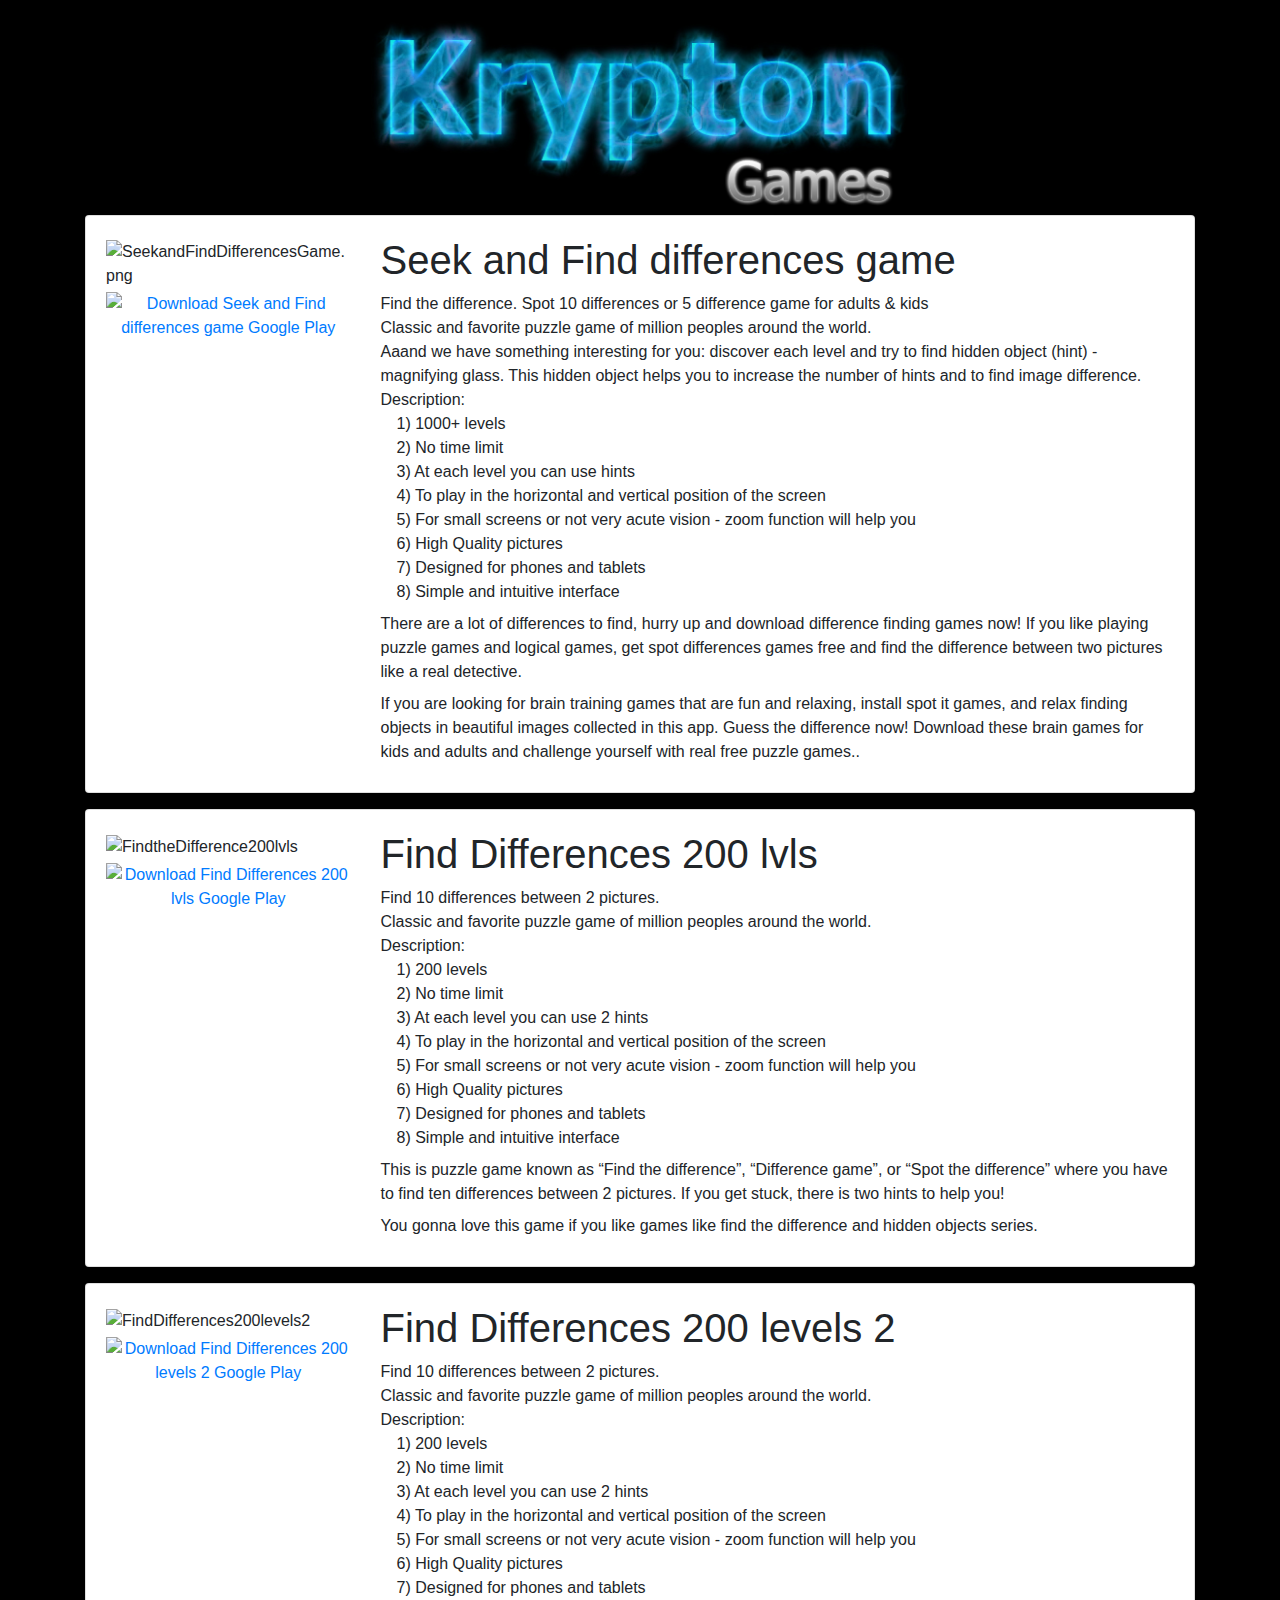
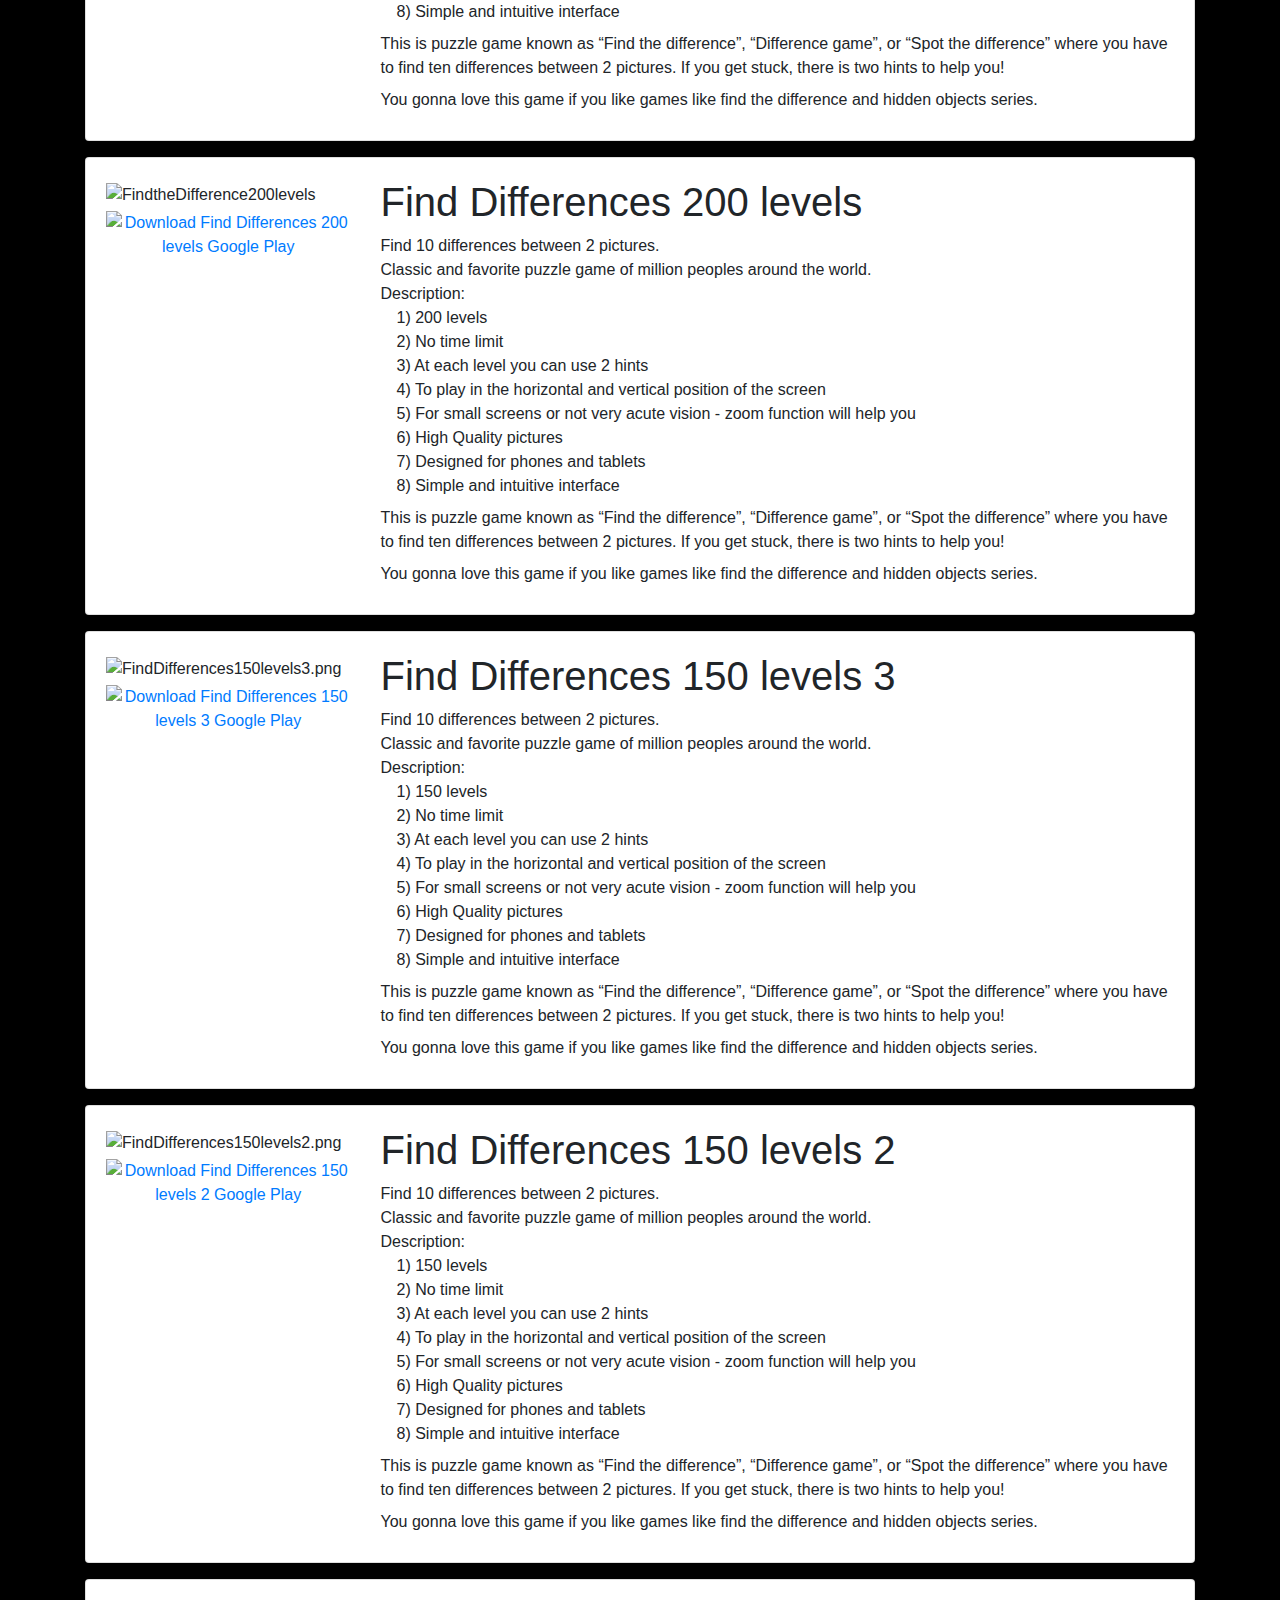
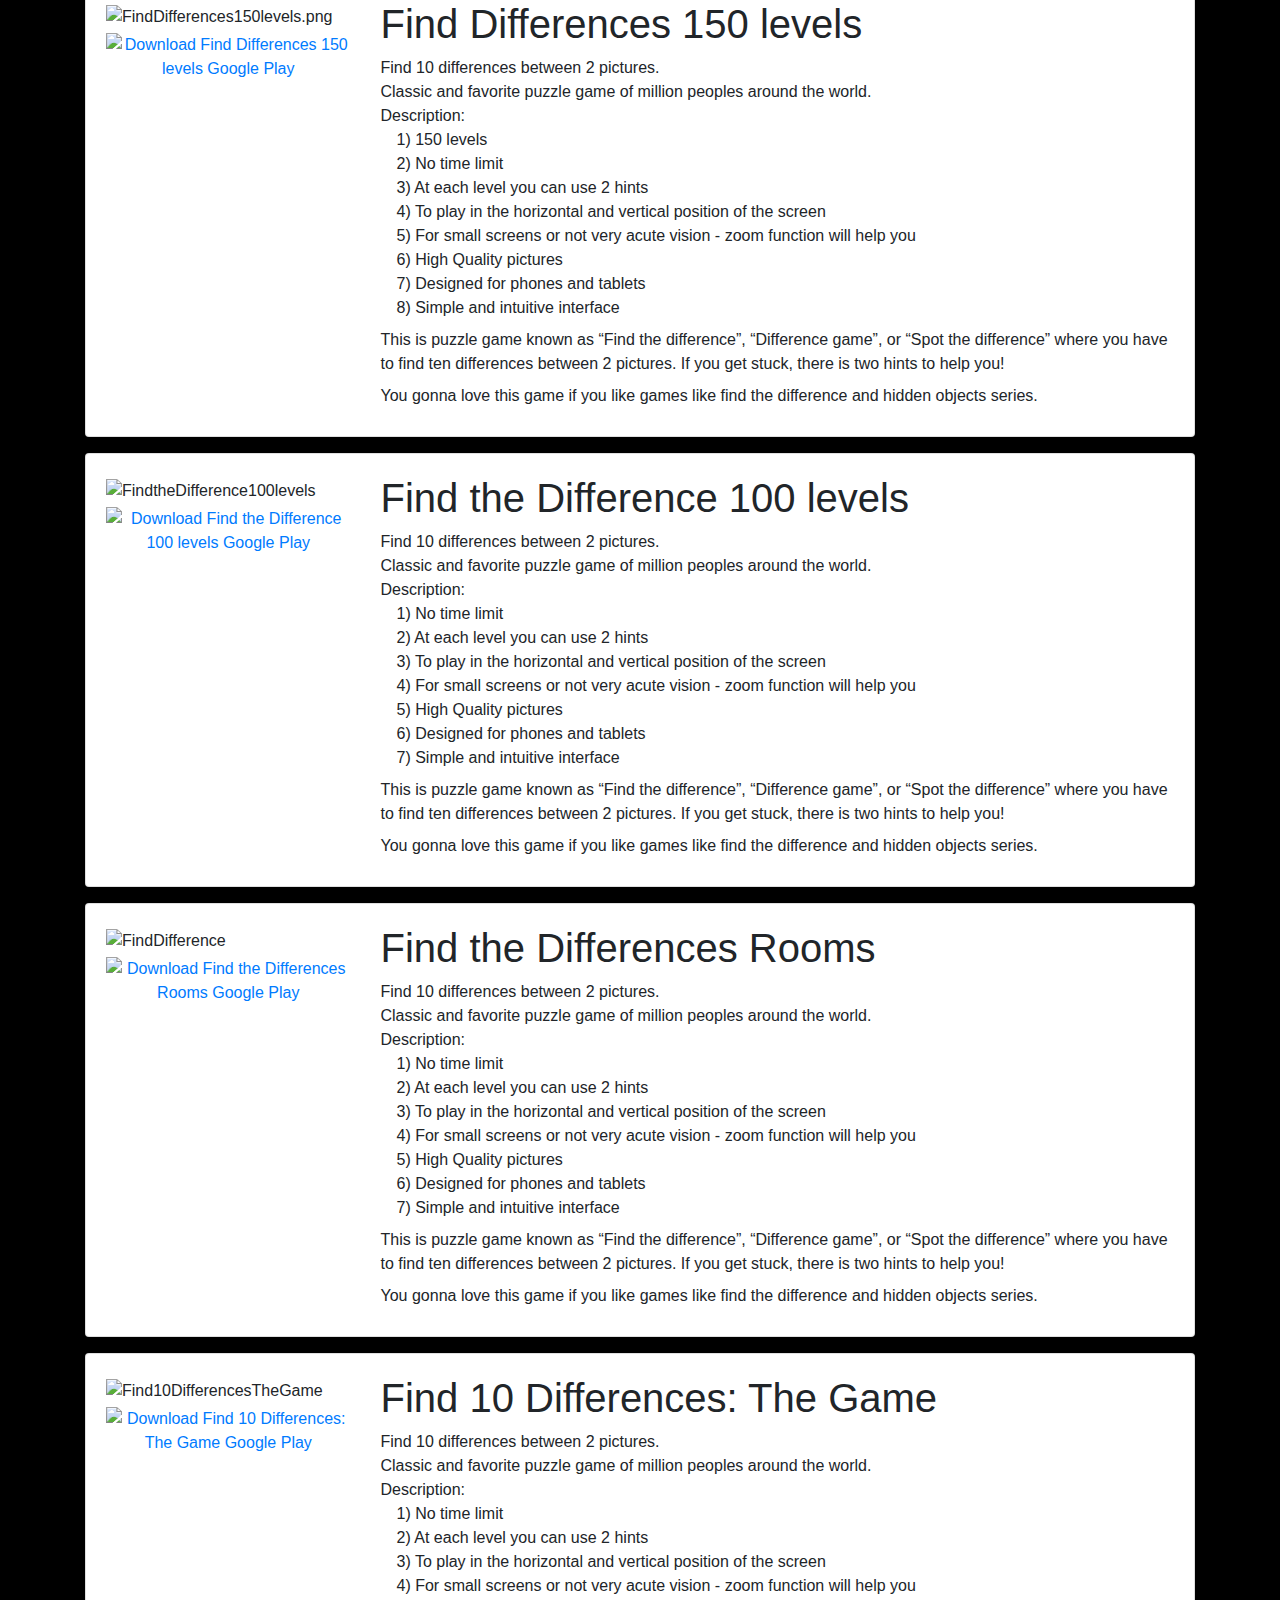
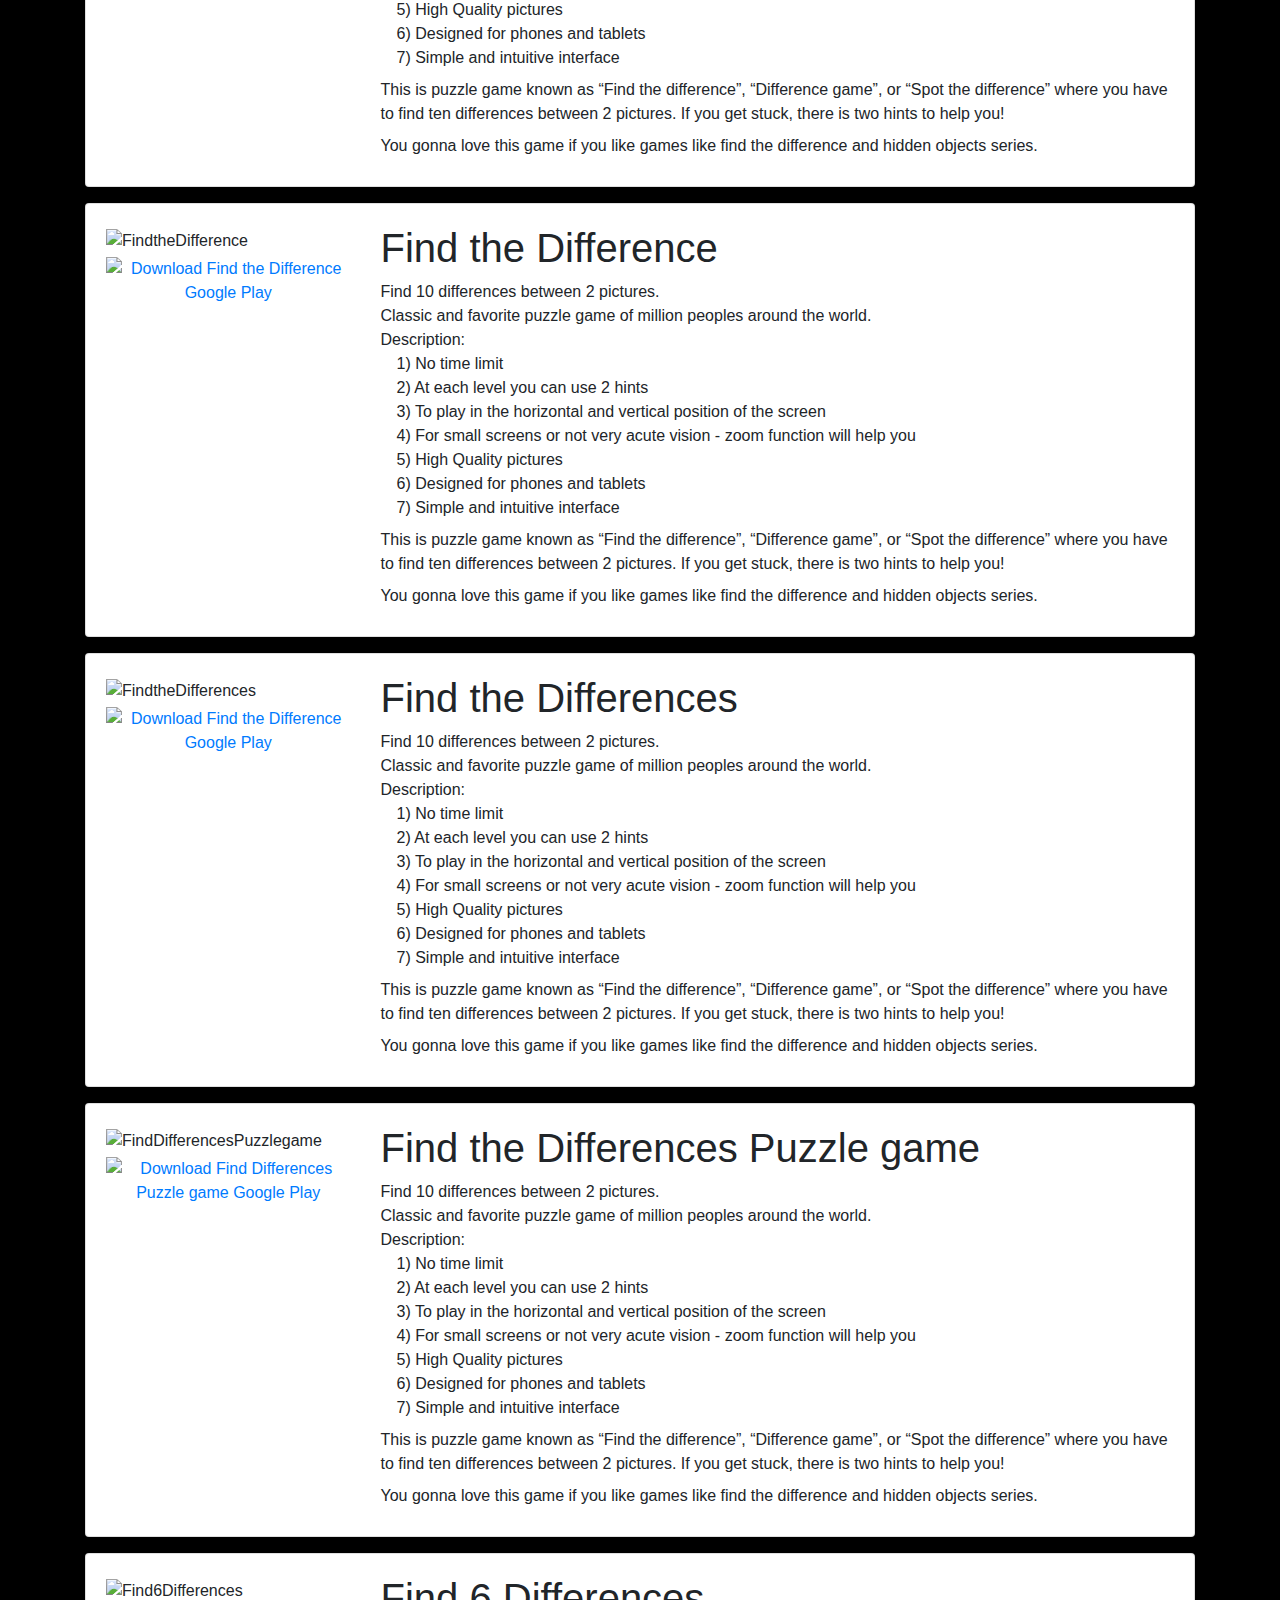
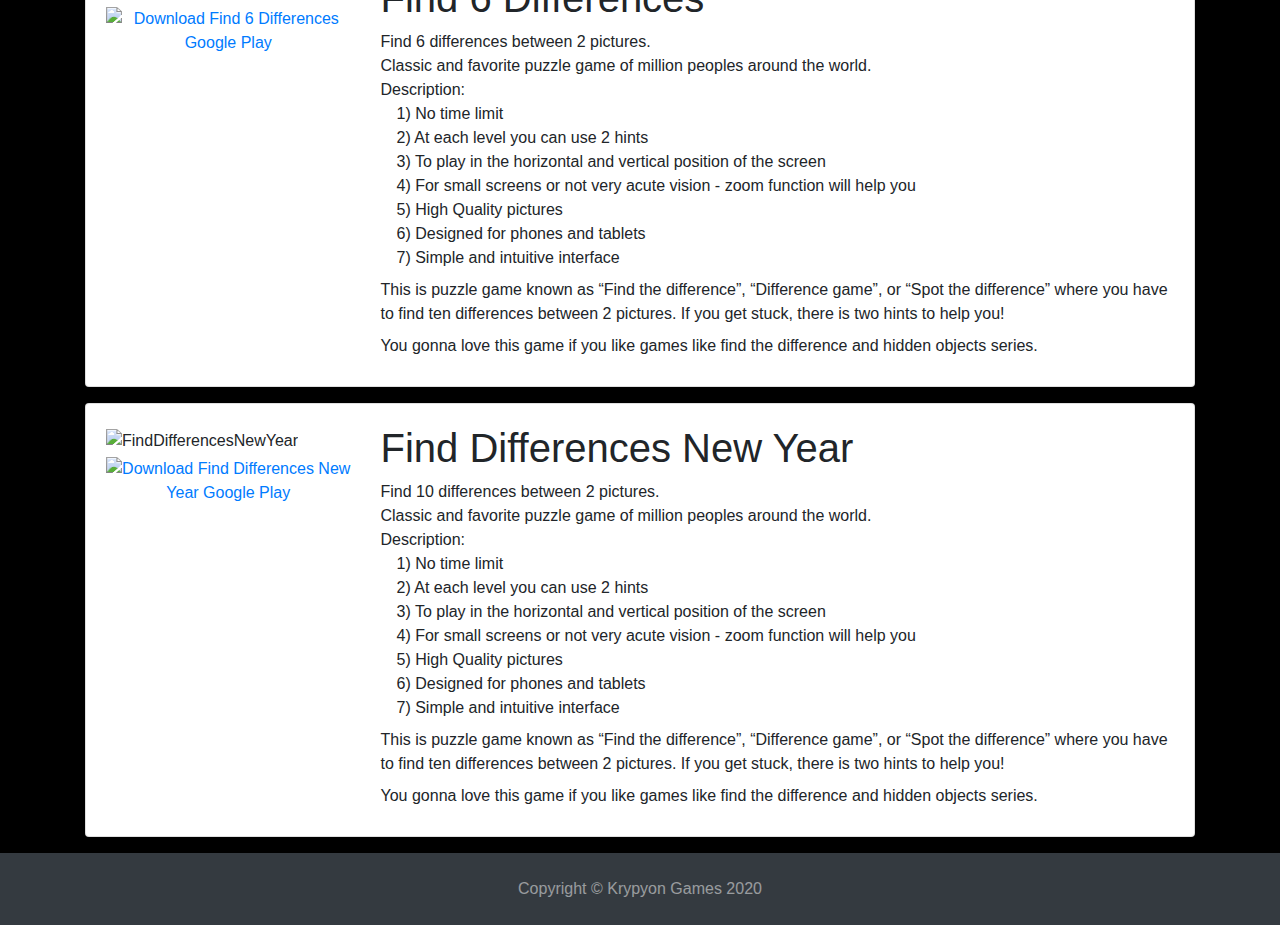
==== index.html @ 0d242a8c "1" ====
<!DOCTYPE html>
<html lang="en">

<head>
    <meta charset="utf-8">
    <meta http-equiv="X-UA-Compatible" content="IE=edge">
    <meta name="viewport" content="width=device-width, initial-scale=1">
    <meta name="description" content="Android and IOS applications by Krypton Games">
    <meta name="author" content="Krypton Games">

    <title>Krypton Games</title>

    <!-- Custom CSS -->
    <link href="css/bootstrap.min.css" rel="stylesheet">
    <link href="css/index.css" rel="stylesheet">
</head>
<script async src="https://pagead2.googlesyndication.com/pagead/js/adsbygoogle.js"></script>


<body class="d-flex flex-column">
    <div id="page-content">
        <div class="container">
            <div class="row justify-content-center my-2">
                <div class="col-8 col-lg-6">
                    <img class="img-fluid" src="img/logo.jpg" alt="KryptonGamesLogo">
                </div>
            </div>
			
			<div class="card mb-3">
                <div class="card-body">
                    <div class="row">
                        <div class="col-md-4 col-lg-3 mt-md-1">
                            <div class="row justify-content-center">
                                <div class="col col-5 col-md-12 mb-1">
                                    <img class="img-fluid" src="img/apps/SeekandFindDifferencesGame.png"
                                        alt="SeekandFindDifferencesGame.png">
                                </div>

                                <div class="w-100"></div>

                                <div class="col col-5 col-md-12 text-center">
                                    <a href="https://play.google.com/store/apps/details?id=com.kryptongames.spotthedifference"
                                        target="_blank">
                                        <img class="img-fluid" src="img/btnGooglePlay.png"
                                            alt="Download Seek and Find differences game Google Play">
                                    </a>
                                </div>
                            </div>
                        </div>

                        <div class="col mt-3 mt-md-0">
                            <h1 class="d-none d-md-block">Seek and Find differences game</h1>
                            <h3 class="d-block d-md-none">Seek and Find differences game</h3>

                            <p class="font-weight-light mb-0">Find the difference. Spot 10 differences or 5 difference game for adults & kids</p>

                            <p class="font-weight-light mb-0">
                                Classic and favorite puzzle game of million peoples around the world.
                            </p>
							
							<p class="font-weight-light mb-0">
							Aaand we have something interesting for you: discover each level and try to find hidden object (hint) - <b>magnifying glass</b>. This hidden object helps you to increase the number of hints and to find image difference.
							</p>
							
                            <p class="m-0 font-weight-light">
                                Description:
                            </p>

                            <ul class="pl-3 font-weight-light mb-2">
                                <li>1000+ levels</li>
                                <li>No time limit</li>
                                <li>At each level you can use hints</li>
                                <li>To play in the horizontal and vertical position of the screen</li>
                                <li>For small screens or not very acute vision - zoom function will help you</li>
                                <li>High Quality pictures</li>
                                <li>Designed for phones and tablets</li>
                                <li>Simple and intuitive interface</li>
                            </ul>

                            <p class="font-weight-light mb-2">
                                There are a lot of differences to find, hurry up and download difference finding games now! If you like playing puzzle games and logical games, get spot differences games free and find the difference between two pictures like a real detective.
                            </p>

                            <p class="font-weight-light mb-2">
                                If you are looking for brain training games that are fun and relaxing, install spot it games, and relax finding objects in beautiful images collected in this app. Guess the difference now! Download these brain games for kids and adults and challenge yourself with real free puzzle games..
                            </p>
                        </div>
                    </div>
                </div>
            </div>

            <div class="card mb-3">
                <div class="card-body">
                    <div class="row">
                        <div class="col-md-4 col-lg-3 mt-md-1">
                            <div class="row justify-content-center">
                                <div class="col col-5 col-md-12 mb-1">
                                    <img class="img-fluid" src="img/apps/FindtheDifference200lvls.png"
                                        alt="FindtheDifference200lvls">
                                </div>

                                <div class="w-100"></div>

                                <div class="col col-5 col-md-12 text-center">
                                    <a href="https://play.google.com/store/apps/details?id=com.kryptongames.findthedifference200lvls"
                                        target="_blank">
                                        <img class="img-fluid" src="img/btnGooglePlay.png"
                                            alt="Download Find Differences 200 lvls Google Play">
                                    </a>
                                </div>
                            </div>
                        </div>

                        <div class="col mt-3 mt-md-0">
                            <h1 class="d-none d-md-block">Find Differences 200 lvls</h1>
                            <h3 class="d-block d-md-none">Find Differences 200 lvls</h3>

                            <p class="font-weight-light mb-0">Find 10 differences between 2 pictures.</p>

                            <p class="font-weight-light mb-0">
                                Classic and favorite puzzle game of million peoples around the world.
                            </p>

                            <p class="m-0 font-weight-light">
                                Description:
                            </p>

                            <ul class="pl-3 font-weight-light mb-2">
                                <li>200 levels</li>
                                <li>No time limit</li>
                                <li>At each level you can use 2 hints</li>
                                <li>To play in the horizontal and vertical position of the screen</li>
                                <li>For small screens or not very acute vision - zoom function will help you</li>
                                <li>High Quality pictures</li>
                                <li>Designed for phones and tablets</li>
                                <li>Simple and intuitive interface</li>
                            </ul>

                            <p class="font-weight-light mb-2">
                                This is puzzle game known as “Find the difference”, “Difference game”, or “Spot the
                                difference”
                                where you have to find ten differences between 2 pictures. If you get stuck, there is
                                two
                                hints
                                to help you!
                            </p>

                            <p class="font-weight-light mb-2">
                                You gonna love this game if you like games like find the difference and hidden objects
                                series.
                            </p>
                        </div>
                    </div>
                </div>
            </div>

            

            
            <div class="card mb-3">
                            <div class="card-body">
                                <div class="row">
                                    <div class="col-md-4 col-lg-3 mt-md-1">
                                        <div class="row justify-content-center">
                                            <div class="col col-5 col-md-12 mb-1">
                                                <img class="img-fluid" src="img/apps/FindDifferences200levels2.png"
                                                    alt="FindDifferences200levels2">
                                            </div>

                                            <div class="w-100"></div>

                                            <div class="col col-5 col-md-12 text-center">
                                                <a href="https://play.google.com/store/apps/details?id=com.kryptongames.finddifferences200levels2"
                                                    target="_blank">
                                                    <img class="img-fluid" src="img/btnGooglePlay.png"
                                                        alt="Download Find Differences 200 levels 2 Google Play">
                                                </a>
                                            </div>
                                        </div>
                                    </div>

                                    <div class="col mt-3 mt-md-0">
                                        <h1 class="d-none d-md-block">Find Differences 200 levels 2</h1>
                                        <h3 class="d-block d-md-none">Find Differences 200 levels 2</h3>

                                        <p class="font-weight-light mb-0">Find 10 differences between 2 pictures.</p>

                                        <p class="font-weight-light mb-0">
                                            Classic and favorite puzzle game of million peoples around the world.
                                        </p>

                                        <p class="m-0 font-weight-light">
                                            Description:
                                        </p>

                                        <ul class="pl-3 font-weight-light mb-2">
                                            <li>200 levels</li>
                                            <li>No time limit</li>
                                            <li>At each level you can use 2 hints</li>
                                            <li>To play in the horizontal and vertical position of the screen</li>
                                            <li>For small screens or not very acute vision - zoom function will help you</li>
                                            <li>High Quality pictures</li>
                                            <li>Designed for phones and tablets</li>
                                            <li>Simple and intuitive interface</li>
                                        </ul>

                                        <p class="font-weight-light mb-2">
                                            This is puzzle game known as “Find the difference”, “Difference game”, or “Spot the
                                            difference”
                                            where you have to find ten differences between 2 pictures. If you get stuck, there is
                                            two
                                            hints
                                            to help you!
                                        </p>

                                        <p class="font-weight-light mb-2">
                                            You gonna love this game if you like games like find the difference and hidden objects
                                            series.
                                        </p>
                                    </div>
                                </div>
                            </div>    
                        </div>

                        
            <div class="card mb-3">
                <div class="card-body">
                    <div class="row">
                        <div class="col-md-4 col-lg-3 mt-md-1">
                            <div class="row justify-content-center">
                                <div class="col col-5 col-md-12 mb-1">
                                    <img class="img-fluid" src="img/apps/FindtheDifference200levels.png"
                                        alt="FindtheDifference200levels">
                                </div>

                                <div class="w-100"></div>

                                <div class="col col-5 col-md-12 text-center">
                                    <a href="https://play.google.com/store/apps/details?id=com.kryptongames.findthedifference200levels"
                                        target="_blank">
                                        <img class="img-fluid" src="img/btnGooglePlay.png"
                                            alt="Download Find Differences 200 levels Google Play">
                                    </a>
                                </div>
                            </div>
                        </div>

                        <div class="col mt-3 mt-md-0">
                            <h1 class="d-none d-md-block">Find Differences 200 levels</h1>
                            <h3 class="d-block d-md-none">Find Differences 200 levels</h3>

                            <p class="font-weight-light mb-0">Find 10 differences between 2 pictures.</p>

                            <p class="font-weight-light mb-0">
                                Classic and favorite puzzle game of million peoples around the world.
                            </p>

                            <p class="m-0 font-weight-light">
                                Description:
                            </p>

                            <ul class="pl-3 font-weight-light mb-2">
                                <li>200 levels</li>
                                <li>No time limit</li>
                                <li>At each level you can use 2 hints</li>
                                <li>To play in the horizontal and vertical position of the screen</li>
                                <li>For small screens or not very acute vision - zoom function will help you</li>
                                <li>High Quality pictures</li>
                                <li>Designed for phones and tablets</li>
                                <li>Simple and intuitive interface</li>
                            </ul>

                            <p class="font-weight-light mb-2">
                                This is puzzle game known as “Find the difference”, “Difference game”, or “Spot the
                                difference”
                                where you have to find ten differences between 2 pictures. If you get stuck, there is
                                two
                                hints
                                to help you!
                            </p>

                            <p class="font-weight-light mb-2">
                                You gonna love this game if you like games like find the difference and hidden objects
                                series.
                            </p>
                        </div>
                    </div>
                </div>
            </div>

            
            <div class="card mb-3">
                <div class="card-body">
                    <div class="row">
                        <div class="col-md-4 col-lg-3 mt-md-1">
                            <div class="row justify-content-center">
                                <div class="col col-5 col-md-12 mb-1">
                                    <img class="img-fluid" src="img/apps/FindDifferences150levels3.png"
                                        alt="FindDifferences150levels3.png">
                                </div>

                                <div class="w-100"></div>

                                <div class="col col-5 col-md-12 text-center">
                                    <a href="https://play.google.com/store/apps/details?id=com.kryptongames.finddifferences150levels3"
                                        target="_blank">
                                        <img class="img-fluid" src="img/btnGooglePlay.png"
                                            alt="Download Find Differences 150 levels 3 Google Play">
                                    </a>
                                </div>
                            </div>
                        </div>

                        <div class="col mt-3 mt-md-0">
                            <h1 class="d-none d-md-block">Find Differences 150 levels 3</h1>
                            <h3 class="d-block d-md-none">Find Differences 150 levels 3</h3>

                            <p class="font-weight-light mb-0">Find 10 differences between 2 pictures.</p>

                            <p class="font-weight-light mb-0">
                                Classic and favorite puzzle game of million peoples around the world.
                            </p>

                            <p class="m-0 font-weight-light">
                                Description:
                            </p>

                            <ul class="pl-3 font-weight-light mb-2">
                                <li>150 levels</li>
                                <li>No time limit</li>
                                <li>At each level you can use 2 hints</li>
                                <li>To play in the horizontal and vertical position of the screen</li>
                                <li>For small screens or not very acute vision - zoom function will help you</li>
                                <li>High Quality pictures</li>
                                <li>Designed for phones and tablets</li>
                                <li>Simple and intuitive interface</li>
                            </ul>

                            <p class="font-weight-light mb-2">
                                This is puzzle game known as “Find the difference”, “Difference game”, or “Spot the
                                difference”
                                where you have to find ten differences between 2 pictures. If you get stuck, there is
                                two
                                hints
                                to help you!
                            </p>

                            <p class="font-weight-light mb-2">
                                You gonna love this game if you like games like find the difference and hidden objects
                                series.
                            </p>
                        </div>
                    </div>
                </div>
            </div>

            
            <div class="card mb-3">
                <div class="card-body">
                    <div class="row">
                        <div class="col-md-4 col-lg-3 mt-md-1">
                            <div class="row justify-content-center">
                                <div class="col col-5 col-md-12 mb-1">
                                    <img class="img-fluid" src="img/apps/FindDifferences150levels2.png"
                                        alt="FindDifferences150levels2.png">
                                </div>

                                <div class="w-100"></div>

                                <div class="col col-5 col-md-12 text-center">
                                    <a href="https://play.google.com/store/apps/details?id=com.kryptongames.finddifferences150levels2"
                                        target="_blank">
                                        <img class="img-fluid" src="img/btnGooglePlay.png"
                                            alt="Download Find Differences 150 levels 2 Google Play">
                                    </a>
                                </div>
                            </div>
                        </div>

                        <div class="col mt-3 mt-md-0">
                            <h1 class="d-none d-md-block">Find Differences 150 levels 2</h1>
                            <h3 class="d-block d-md-none">Find Differences 150 levels 2</h3>

                            <p class="font-weight-light mb-0">Find 10 differences between 2 pictures.</p>

                            <p class="font-weight-light mb-0">
                                Classic and favorite puzzle game of million peoples around the world.
                            </p>

                            <p class="m-0 font-weight-light">
                                Description:
                            </p>

                            <ul class="pl-3 font-weight-light mb-2">
                                <li>150 levels</li>
                                <li>No time limit</li>
                                <li>At each level you can use 2 hints</li>
                                <li>To play in the horizontal and vertical position of the screen</li>
                                <li>For small screens or not very acute vision - zoom function will help you</li>
                                <li>High Quality pictures</li>
                                <li>Designed for phones and tablets</li>
                                <li>Simple and intuitive interface</li>
                            </ul>

                            <p class="font-weight-light mb-2">
                                This is puzzle game known as “Find the difference”, “Difference game”, or “Spot the
                                difference”
                                where you have to find ten differences between 2 pictures. If you get stuck, there is
                                two
                                hints
                                to help you!
                            </p>

                            <p class="font-weight-light mb-2">
                                You gonna love this game if you like games like find the difference and hidden objects
                                series.
                            </p>
                        </div>
                    </div>
                </div>
            </div>

            
            <div class="card mb-3">
                <div class="card-body">
                    <div class="row">
                        <div class="col-md-4 col-lg-3 mt-md-1">
                            <div class="row justify-content-center">
                                <div class="col col-5 col-md-12 mb-1">
                                    <img class="img-fluid" src="img/apps/FindDifferences150levels.png"
                                        alt="FindDifferences150levels.png">
                                </div>

                                <div class="w-100"></div>

                                <div class="col col-5 col-md-12 text-center">
                                    <a href="https://play.google.com/store/apps/details?id=com.kryptongames.findthedifference150levels"
                                        target="_blank">
                                        <img class="img-fluid" src="img/btnGooglePlay.png"
                                            alt="Download Find Differences 150 levels Google Play">
                                    </a>
                                </div>
                            </div>
                        </div>

                        <div class="col mt-3 mt-md-0">
                            <h1 class="d-none d-md-block">Find Differences 150 levels</h1>
                            <h3 class="d-block d-md-none">Find Differences 150 levels</h3>

                            <p class="font-weight-light mb-0">Find 10 differences between 2 pictures.</p>

                            <p class="font-weight-light mb-0">
                                Classic and favorite puzzle game of million peoples around the world.
                            </p>

                            <p class="m-0 font-weight-light">
                                Description:
                            </p>

                            <ul class="pl-3 font-weight-light mb-2">
                                <li>150 levels</li>
                                <li>No time limit</li>
                                <li>At each level you can use 2 hints</li>
                                <li>To play in the horizontal and vertical position of the screen</li>
                                <li>For small screens or not very acute vision - zoom function will help you</li>
                                <li>High Quality pictures</li>
                                <li>Designed for phones and tablets</li>
                                <li>Simple and intuitive interface</li>
                            </ul>

                            <p class="font-weight-light mb-2">
                                This is puzzle game known as “Find the difference”, “Difference game”, or “Spot the
                                difference”
                                where you have to find ten differences between 2 pictures. If you get stuck, there is
                                two
                                hints
                                to help you!
                            </p>

                            <p class="font-weight-light mb-2">
                                You gonna love this game if you like games like find the difference and hidden objects
                                series.
                            </p>
                        </div>
                    </div>
                </div>
            </div>

            
            <div class="card mb-3">
                <div class="card-body">
                    <div class="row">
                        <div class="col-md-4 col-lg-3 mt-md-1">
                            <div class="row justify-content-center">
                                <div class="col col-5 col-md-12 mb-1">
                                    <img class="img-fluid" src="img/apps/FindtheDifference100levels.png"
                                        alt="FindtheDifference100levels">
                                </div>

                                <div class="w-100"></div>

                                <div class="col col-5 col-md-12 text-center">
                                    <a href="https://play.google.com/store/apps/details?id=com.kryptongames.findthedifference100levels"
                                        target="_blank">
                                        <img class="img-fluid" src="img/btnGooglePlay.png"
                                            alt="Download Find the Difference 100 levels Google Play">
                                    </a>
                                </div>
                            </div>
                        </div>

                        <div class="col mt-3 mt-md-0">
                            <h1 class="d-none d-md-block">Find the Difference 100 levels</h1>
                            <h3 class="d-block d-md-none">Find the Difference 100 levels</h3>

                            <p class="font-weight-light mb-0">Find 10 differences between 2 pictures.</p>

                            <p class="font-weight-light mb-0">
                                Classic and favorite puzzle game of million peoples around the world.
                            </p>

                            <p class="m-0 font-weight-light">
                                Description:
                            </p>

                            <ul class="pl-3 font-weight-light mb-2">
                                <li>No time limit</li>
                                <li>At each level you can use 2 hints</li>
                                <li>To play in the horizontal and vertical position of the screen</li>
                                <li>For small screens or not very acute vision - zoom function will help you</li>
                                <li>High Quality pictures</li>
                                <li>Designed for phones and tablets</li>
                                <li>Simple and intuitive interface</li>
                            </ul>

                            <p class="font-weight-light mb-2">
                                This is puzzle game known as “Find the difference”, “Difference game”, or “Spot the
                                difference”
                                where you have to find ten differences between 2 pictures. If you get stuck, there is
                                two
                                hints
                                to help you!
                            </p>

                            <p class="font-weight-light mb-2">
                                You gonna love this game if you like games like find the difference and hidden objects
                                series.
                            </p>
                        </div>
                    </div>
                </div>
            </div>

            
            <div class="card mb-3">
                <div class="card-body">
                    <div class="row">
                        <div class="col-md-4 col-lg-3 mt-md-1">
                            <div class="row justify-content-center">
                                <div class="col col-5 col-md-12 mb-1">
                                    <img class="img-fluid" src="img/apps/FindtheDifferencesRooms.png"
                                        alt="FindDifference">
                                </div>

                                <div class="w-100"></div>

                                <div class="col col-5 col-md-12 text-center">
                                    <a href="https://play.google.com/store/apps/details?id=com.kryptongames.findthedifferencesrooms"
                                        target="_blank">
                                        <img class="img-fluid" src="img/btnGooglePlay.png"
                                            alt="Download Find the Differences Rooms Google Play">
                                    </a>
                                </div>
                            </div>
                        </div>

                        <div class="col mt-3 mt-md-0">
                            <h1 class="d-none d-md-block">Find the Differences Rooms</h1>
                            <h3 class="d-block d-md-none">Find the Differences Rooms</h3>

                            <p class="font-weight-light mb-0">Find 10 differences between 2 pictures.</p>

                            <p class="font-weight-light mb-0">
                                Classic and favorite puzzle game of million peoples around the world.
                            </p>

                            <p class="m-0 font-weight-light">
                                Description:
                            </p>

                            <ul class="pl-3 font-weight-light mb-2">
                                <li>No time limit</li>
                                <li>At each level you can use 2 hints</li>
                                <li>To play in the horizontal and vertical position of the screen</li>
                                <li>For small screens or not very acute vision - zoom function will help you</li>
                                <li>High Quality pictures</li>
                                <li>Designed for phones and tablets</li>
                                <li>Simple and intuitive interface</li>
                            </ul>

                            <p class="font-weight-light mb-2">
                                This is puzzle game known as “Find the difference”, “Difference game”, or “Spot the
                                difference”
                                where you have to find ten differences between 2 pictures. If you get stuck, there is
                                two
                                hints
                                to help you!
                            </p>

                            <p class="font-weight-light mb-2">
                                You gonna love this game if you like games like find the difference and hidden objects
                                series.
                            </p>
                        </div>
                    </div>
                </div>
            </div>

            
            <div class="card mb-3">
                <div class="card-body">
                    <div class="row">
                        <div class="col-md-4 col-lg-3 mt-md-1">
                            <div class="row justify-content-center">
                                <div class="col col-5 col-md-12 mb-1">
                                    <img class="img-fluid" src="img/apps/Find10DifferencesTheGame.png"
                                        alt="Find10DifferencesTheGame">
                                </div>

                                <div class="w-100"></div>

                                <div class="col col-5 col-md-12 text-center">
                                    <a href="https://play.google.com/store/apps/details?id=com.kryptongames.find10differences"
                                        target="_blank">
                                        <img class="img-fluid" src="img/btnGooglePlay.png"
                                            alt="Download Find 10 Differences: The Game Google Play">
                                    </a>
                                </div>
                            </div>
                        </div>

                        <div class="col mt-3 mt-md-0">
                            <h1 class="d-none d-md-block">Find 10 Differences: The Game</h1>
                            <h3 class="d-block d-md-none">Find 10 Differences: The Game</h3>

                            <p class="font-weight-light mb-0">Find 10 differences between 2 pictures.</p>

                            <p class="font-weight-light mb-0">
                                Classic and favorite puzzle game of million peoples around the world.
                            </p>

                            <p class="m-0 font-weight-light">
                                Description:
                            </p>

                            <ul class="pl-3 font-weight-light mb-2">
                                <li>No time limit</li>
                                <li>At each level you can use 2 hints</li>
                                <li>To play in the horizontal and vertical position of the screen</li>
                                <li>For small screens or not very acute vision - zoom function will help you</li>
                                <li>High Quality pictures</li>
                                <li>Designed for phones and tablets</li>
                                <li>Simple and intuitive interface</li>
                            </ul>

                            <p class="font-weight-light mb-2">
                                This is puzzle game known as “Find the difference”, “Difference game”, or “Spot the
                                difference”
                                where you have to find ten differences between 2 pictures. If you get stuck, there is
                                two
                                hints
                                to help you!
                            </p>

                            <p class="font-weight-light mb-2">
                                You gonna love this game if you like games like find the difference and hidden objects
                                series.
                            </p>
                        </div>
                    </div>
                </div>
            </div>

            
            <div class="card mb-3">
                <div class="card-body">
                    <div class="row">
                        <div class="col-md-4 col-lg-3 mt-md-1">
                            <div class="row justify-content-center">
                                <div class="col col-5 col-md-12 mb-1">
                                    <img class="img-fluid" src="img/apps/FindtheDifference.png"
                                        alt="FindtheDifference">
                                </div>

                                <div class="w-100"></div>

                                <div class="col col-5 col-md-12 text-center">
                                    <a href="https://play.google.com/store/apps/details?id=com.kryptongames.findthedifference"
                                        target="_blank">
                                        <img class="img-fluid" src="img/btnGooglePlay.png"
                                            alt="Download Find the Difference Google Play">
                                    </a>
                                </div>
                            </div>
                        </div>

                        <div class="col mt-3 mt-md-0">
                            <h1 class="d-none d-md-block">Find the Difference</h1>
                            <h3 class="d-block d-md-none">Find the Difference</h3>

                            <p class="font-weight-light mb-0">Find 10 differences between 2 pictures.</p>

                            <p class="font-weight-light mb-0">
                                Classic and favorite puzzle game of million peoples around the world.
                            </p>

                            <p class="m-0 font-weight-light">
                                Description:
                            </p>

                            <ul class="pl-3 font-weight-light mb-2">
                                <li>No time limit</li>
                                <li>At each level you can use 2 hints</li>
                                <li>To play in the horizontal and vertical position of the screen</li>
                                <li>For small screens or not very acute vision - zoom function will help you</li>
                                <li>High Quality pictures</li>
                                <li>Designed for phones and tablets</li>
                                <li>Simple and intuitive interface</li>
                            </ul>

                            <p class="font-weight-light mb-2">
                                This is puzzle game known as “Find the difference”, “Difference game”, or “Spot the
                                difference”
                                where you have to find ten differences between 2 pictures. If you get stuck, there is
                                two
                                hints
                                to help you!
                            </p>

                            <p class="font-weight-light mb-2">
                                You gonna love this game if you like games like find the difference and hidden objects
                                series.
                            </p>
                        </div>
                    </div>
                </div>
            </div>

            
            <div class="card mb-3">
                <div class="card-body">
                    <div class="row">
                        <div class="col-md-4 col-lg-3 mt-md-1">
                            <div class="row justify-content-center">
                                <div class="col col-5 col-md-12 mb-1">
                                    <img class="img-fluid" src="img/apps/FindtheDifferences.png"
                                        alt="FindtheDifferences">
                                </div>

                                <div class="w-100"></div>

                                <div class="col col-5 col-md-12 text-center">
                                    <a href="https://play.google.com/store/apps/details?id=com.kryptongames.findthedifferences"
                                        target="_blank">
                                        <img class="img-fluid" src="img/btnGooglePlay.png"
                                            alt="Download Find the Difference Google Play">
                                    </a>
                                </div>
                            </div>
                        </div>

                        <div class="col mt-3 mt-md-0">
                            <h1 class="d-none d-md-block">Find the Differences</h1>
                            <h3 class="d-block d-md-none">Find the Differences</h3>

                            <p class="font-weight-light mb-0">Find 10 differences between 2 pictures.</p>

                            <p class="font-weight-light mb-0">
                                Classic and favorite puzzle game of million peoples around the world.
                            </p>

                            <p class="m-0 font-weight-light">
                                Description:
                            </p>

                            <ul class="pl-3 font-weight-light mb-2">
                                <li>No time limit</li>
                                <li>At each level you can use 2 hints</li>
                                <li>To play in the horizontal and vertical position of the screen</li>
                                <li>For small screens or not very acute vision - zoom function will help you</li>
                                <li>High Quality pictures</li>
                                <li>Designed for phones and tablets</li>
                                <li>Simple and intuitive interface</li>
                            </ul>

                            <p class="font-weight-light mb-2">
                                This is puzzle game known as “Find the difference”, “Difference game”, or “Spot the
                                difference”
                                where you have to find ten differences between 2 pictures. If you get stuck, there is
                                two
                                hints
                                to help you!
                            </p>

                            <p class="font-weight-light mb-2">
                                You gonna love this game if you like games like find the difference and hidden objects
                                series.
                            </p>
                        </div>
                    </div>
                </div>
            </div>

            
            <div class="card mb-3">
                <div class="card-body">
                    <div class="row">
                        <div class="col-md-4 col-lg-3 mt-md-1">
                            <div class="row justify-content-center">
                                <div class="col col-5 col-md-12 mb-1">
                                    <img class="img-fluid" src="img/apps/FindDifferencesPuzzlegame.png"
                                        alt="FindDifferencesPuzzlegame">
                                </div>

                                <div class="w-100"></div>

                                <div class="col col-5 col-md-12 text-center">
                                    <a href="https://play.google.com/store/apps/details?id=com.kryptongames.finddifferences"
                                        target="_blank">
                                        <img class="img-fluid" src="img/btnGooglePlay.png"
                                            alt="Download Find Differences Puzzle game Google Play">
                                    </a>
                                </div>
                            </div>
                        </div>

                        <div class="col mt-3 mt-md-0">
                            <h1 class="d-none d-md-block">Find the Differences Puzzle game</h1>
                            <h3 class="d-block d-md-none">Find the Differences Puzzle game</h3>

                            <p class="font-weight-light mb-0">Find 10 differences between 2 pictures.</p>

                            <p class="font-weight-light mb-0">
                                Classic and favorite puzzle game of million peoples around the world.
                            </p>

                            <p class="m-0 font-weight-light">
                                Description:
                            </p>

                            <ul class="pl-3 font-weight-light mb-2">
                                <li>No time limit</li>
                                <li>At each level you can use 2 hints</li>
                                <li>To play in the horizontal and vertical position of the screen</li>
                                <li>For small screens or not very acute vision - zoom function will help you</li>
                                <li>High Quality pictures</li>
                                <li>Designed for phones and tablets</li>
                                <li>Simple and intuitive interface</li>
                            </ul>

                            <p class="font-weight-light mb-2">
                                This is puzzle game known as “Find the difference”, “Difference game”, or “Spot the
                                difference”
                                where you have to find ten differences between 2 pictures. If you get stuck, there is
                                two
                                hints
                                to help you!
                            </p>

                            <p class="font-weight-light mb-2">
                                You gonna love this game if you like games like find the difference and hidden objects
                                series.
                            </p>
                        </div>
                    </div>
                </div>
            </div>

            <div class="card mb-3">
                <div class="card-body">
                    <div class="row">
                        <div class="col-md-4 col-lg-3 mt-md-1">
                            <div class="row justify-content-center">
                                <div class="col col-5 col-md-12 mb-1">
                                    <img class="img-fluid" src="img/apps/Find6Differences.png"
                                        alt="Find6Differences">
                                </div>

                                <div class="w-100"></div>

                                <div class="col col-5 col-md-12 text-center">
                                    <a href="https://play.google.com/store/apps/details?id=com.kryptongames.find6differences"
                                        target="_blank">
                                        <img class="img-fluid" src="img/btnGooglePlay.png"
                                            alt="Download Find 6 Differences Google Play">
                                    </a>
                                </div>
                            </div>
                        </div>

                        <div class="col mt-3 mt-md-0">
                            <h1 class="d-none d-md-block">Find 6 Differences</h1>
                            <h3 class="d-block d-md-none">Find 6 Differences</h3>

                            <p class="font-weight-light mb-0">Find 6 differences between 2 pictures.</p>

                            <p class="font-weight-light mb-0">
                                Classic and favorite puzzle game of million peoples around the world.
                            </p>

                            <p class="m-0 font-weight-light">
                                Description:
                            </p>

                            <ul class="pl-3 font-weight-light mb-2">
                                <li>No time limit</li>
                                <li>At each level you can use 2 hints</li>
                                <li>To play in the horizontal and vertical position of the screen</li>
                                <li>For small screens or not very acute vision - zoom function will help you</li>
                                <li>High Quality pictures</li>
                                <li>Designed for phones and tablets</li>
                                <li>Simple and intuitive interface</li>
                            </ul>

                            <p class="font-weight-light mb-2">
                                This is puzzle game known as “Find the difference”, “Difference game”, or “Spot the
                                difference”
                                where you have to find ten differences between 2 pictures. If you get stuck, there is
                                two hints to help you!
                            </p>

                            <p class="font-weight-light mb-2">
                                You gonna love this game if you like games like find the difference and hidden objects
                                series.
                            </p>
                        </div>
                    </div>
                </div>
            </div>


            <div class="card mb-3">
                <div class="card-body">
                    <div class="row">
                        <div class="col-md-4 col-lg-3 mt-md-1">
                            <div class="row justify-content-center">
                                <div class="col col-5 col-md-12 mb-1">
                                    <img class="img-fluid" src="img/apps/FindDifferencesNewYear.png"
                                        alt="FindDifferencesNewYear">
                                </div>

                                <div class="w-100"></div>

                                <div class="col col-5 col-md-12 text-center">
                                    <a href="https://play.google.com/store/apps/details?id=com.kryptongames.findthedifferencenewyear"
                                        target="_blank">
                                        <img class="img-fluid" src="img/btnGooglePlay.png"
                                            alt="Download Find Differences New Year Google Play">
                                    </a>
                                </div>
                            </div>
                        </div>

                        <div class="col mt-3 mt-md-0">
                            <h1 class="d-none d-md-block">Find Differences New Year</h1>
                            <h3 class="d-block d-md-none">Find Differences New Year</h3>

                            <p class="font-weight-light mb-0">Find 10 differences between 2 pictures.</p>

                            <p class="font-weight-light mb-0">
                                Classic and favorite puzzle game of million peoples around the world.
                            </p>

                            <p class="m-0 font-weight-light">
                                Description:
                            </p>

                            <ul class="pl-3 font-weight-light mb-2">
                                <li>No time limit</li>
                                <li>At each level you can use 2 hints</li>
                                <li>To play in the horizontal and vertical position of the screen</li>
                                <li>For small screens or not very acute vision - zoom function will help you</li>
                                <li>High Quality pictures</li>
                                <li>Designed for phones and tablets</li>
                                <li>Simple and intuitive interface</li>
                            </ul>

                            <p class="font-weight-light mb-2">
                                This is puzzle game known as “Find the difference”, “Difference game”, or “Spot the
                                difference”
                                where you have to find ten differences between 2 pictures. If you get stuck, there is
                                two hints to help you!
                            </p>

                            <p class="font-weight-light mb-2">
                                You gonna love this game if you like games like find the difference and hidden objects
                                series.
                            </p>
                        </div>
                    </div>
                </div>
            </div>

        </div>
    </div>

    <footer id="sticky-footer" class="py-4 bg-dark text-white-50">
        <div class="container text-center">
            <div class="copyright">Copyright &copy; Krypyon Games 2020</div>
        </div>
    </footer>

    
</body>

</html>
---- css/index.css ----
ul {
  counter-reset: section;
  list-style-type: none;
}

li::before {
  counter-increment: section;
  content: counters(section, ".") ") ";
}

html,
body {
  height: 100%;
  background-color: black;
}

#page-content {
  flex: 1 0 auto;
}

#sticky-footer {
  flex-shrink: none;
}
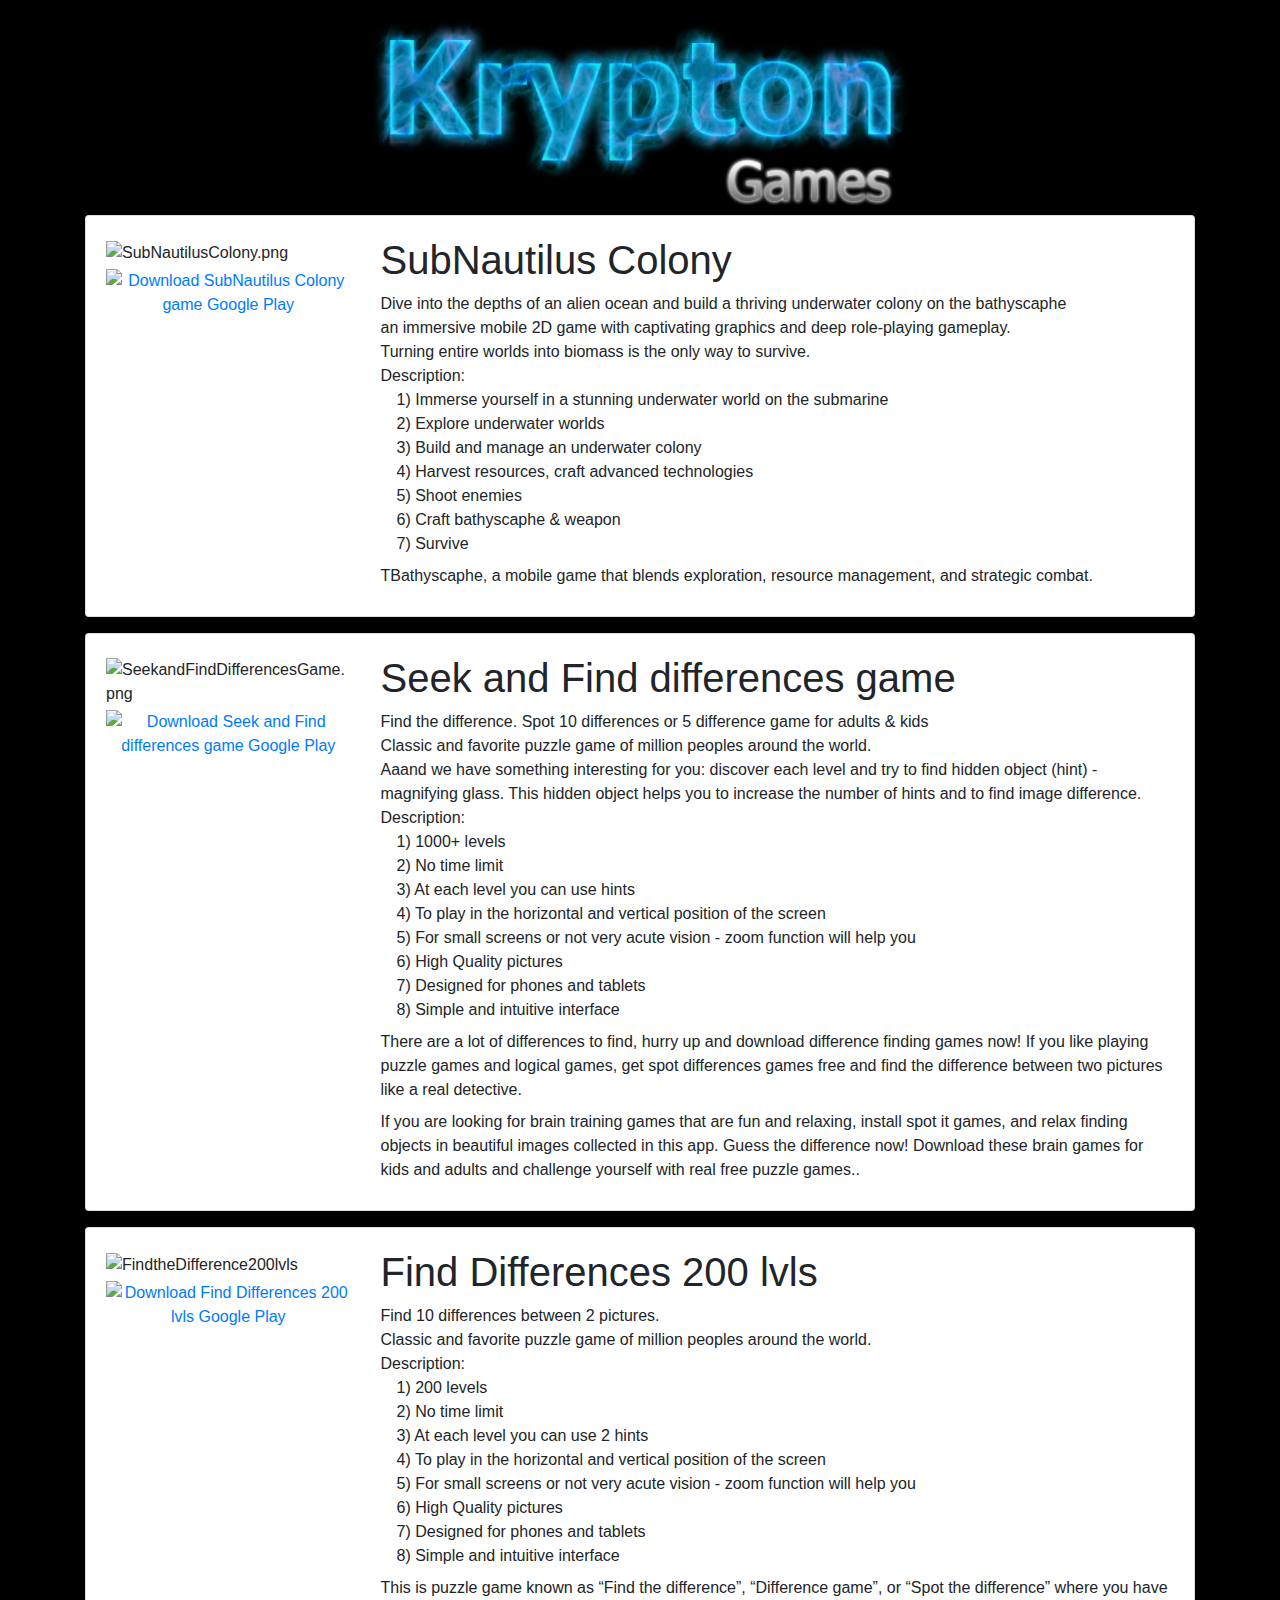
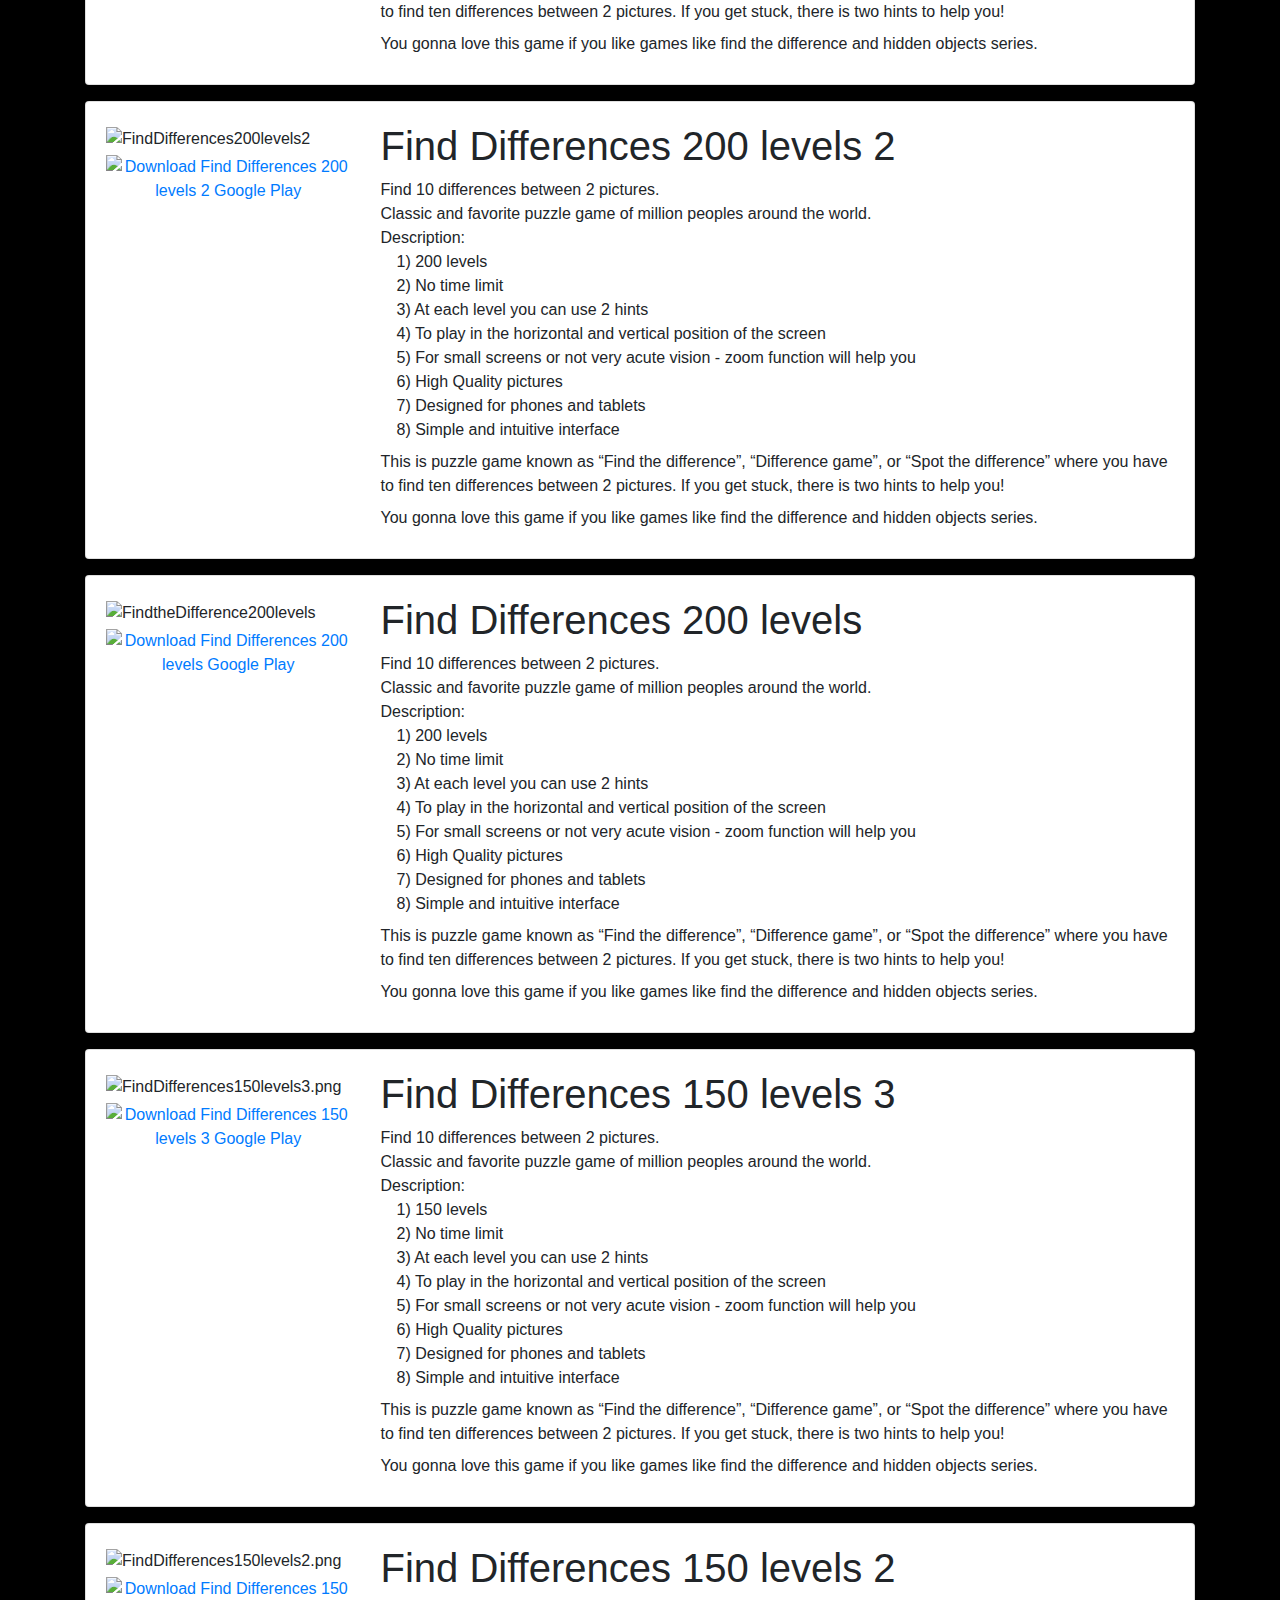
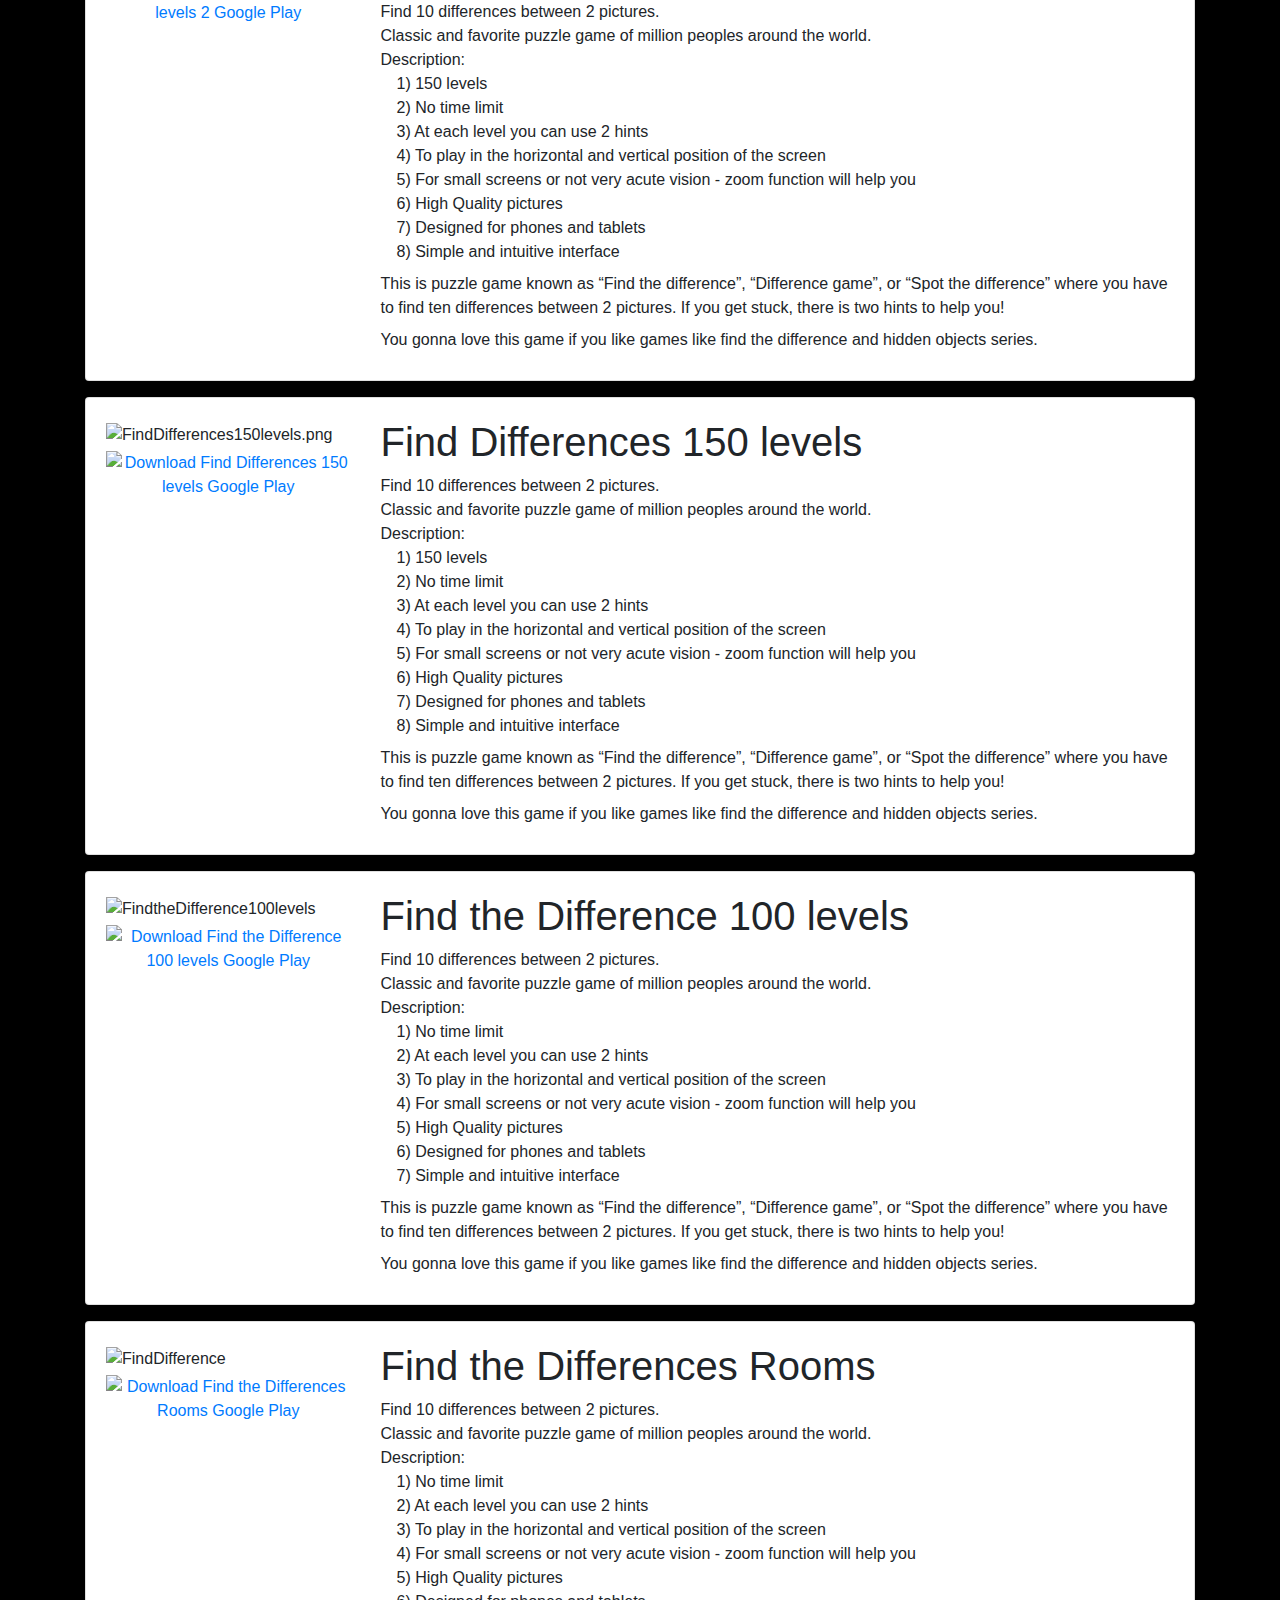
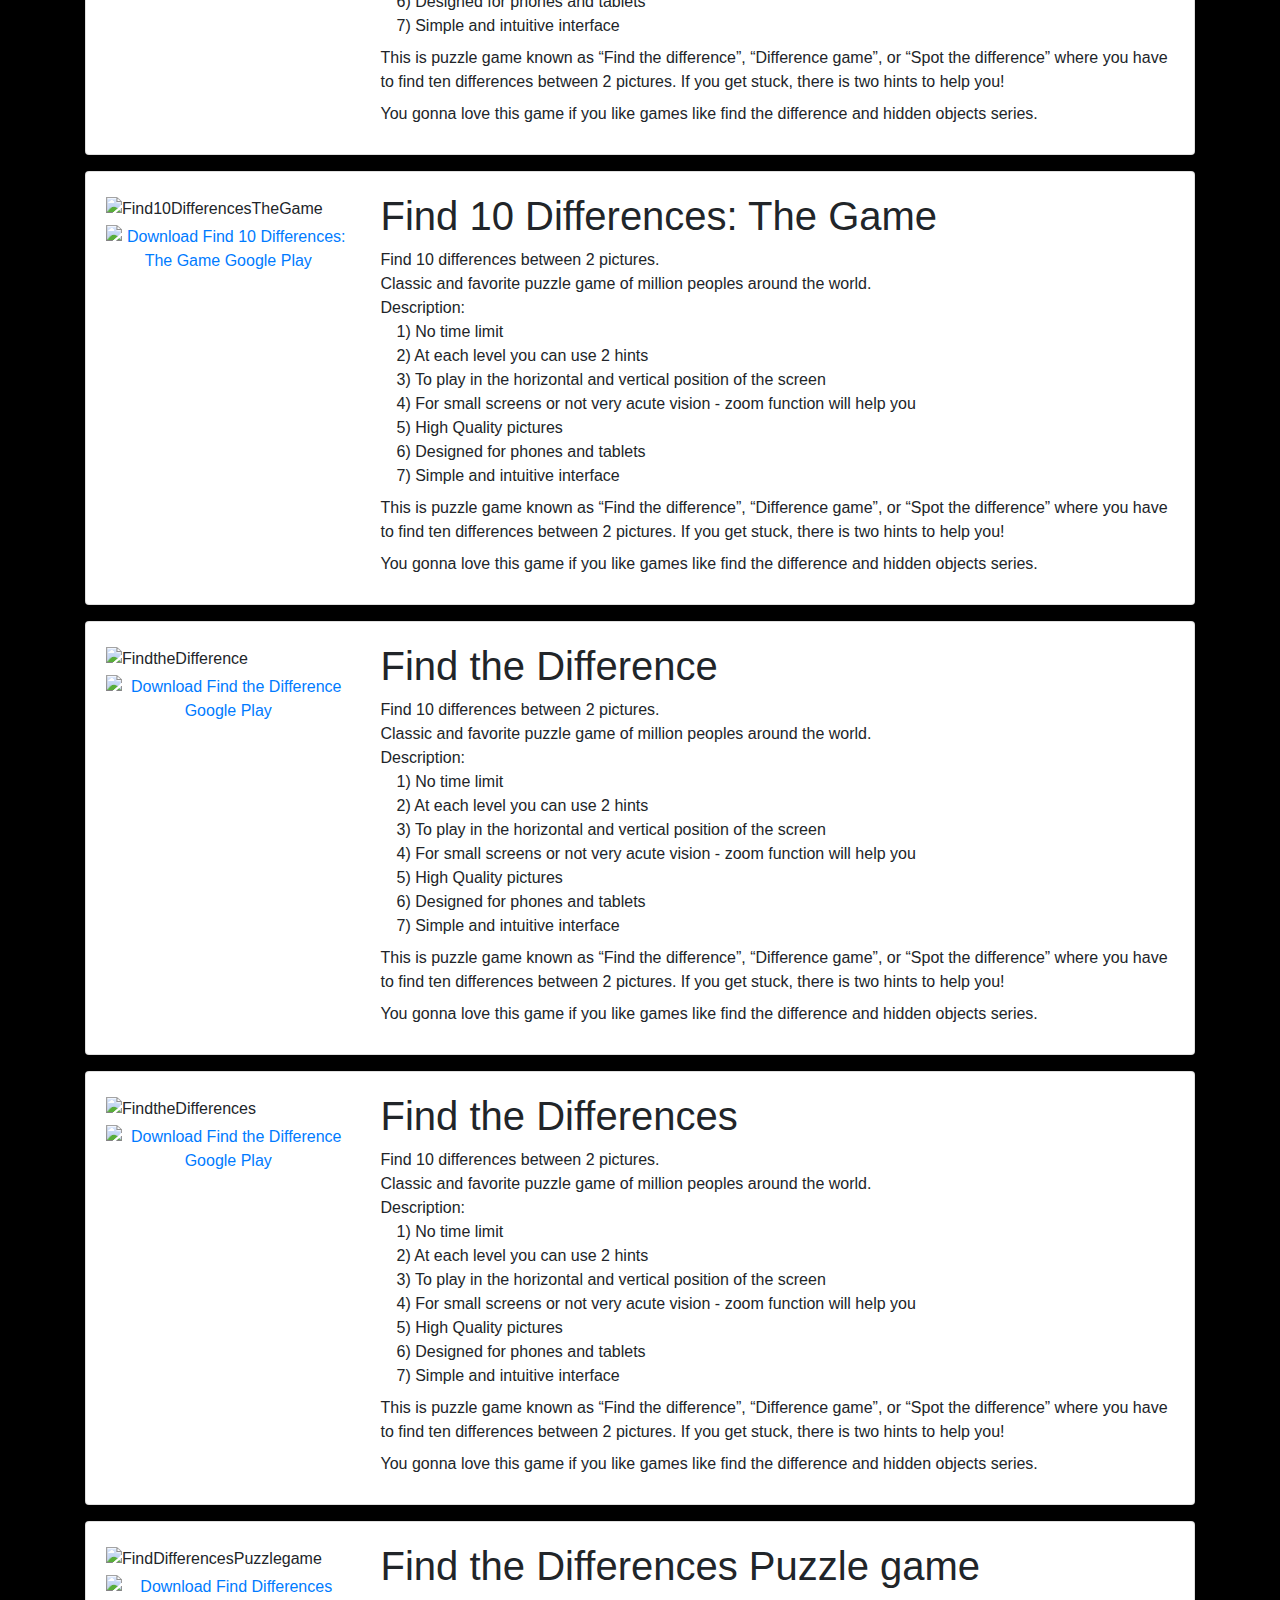
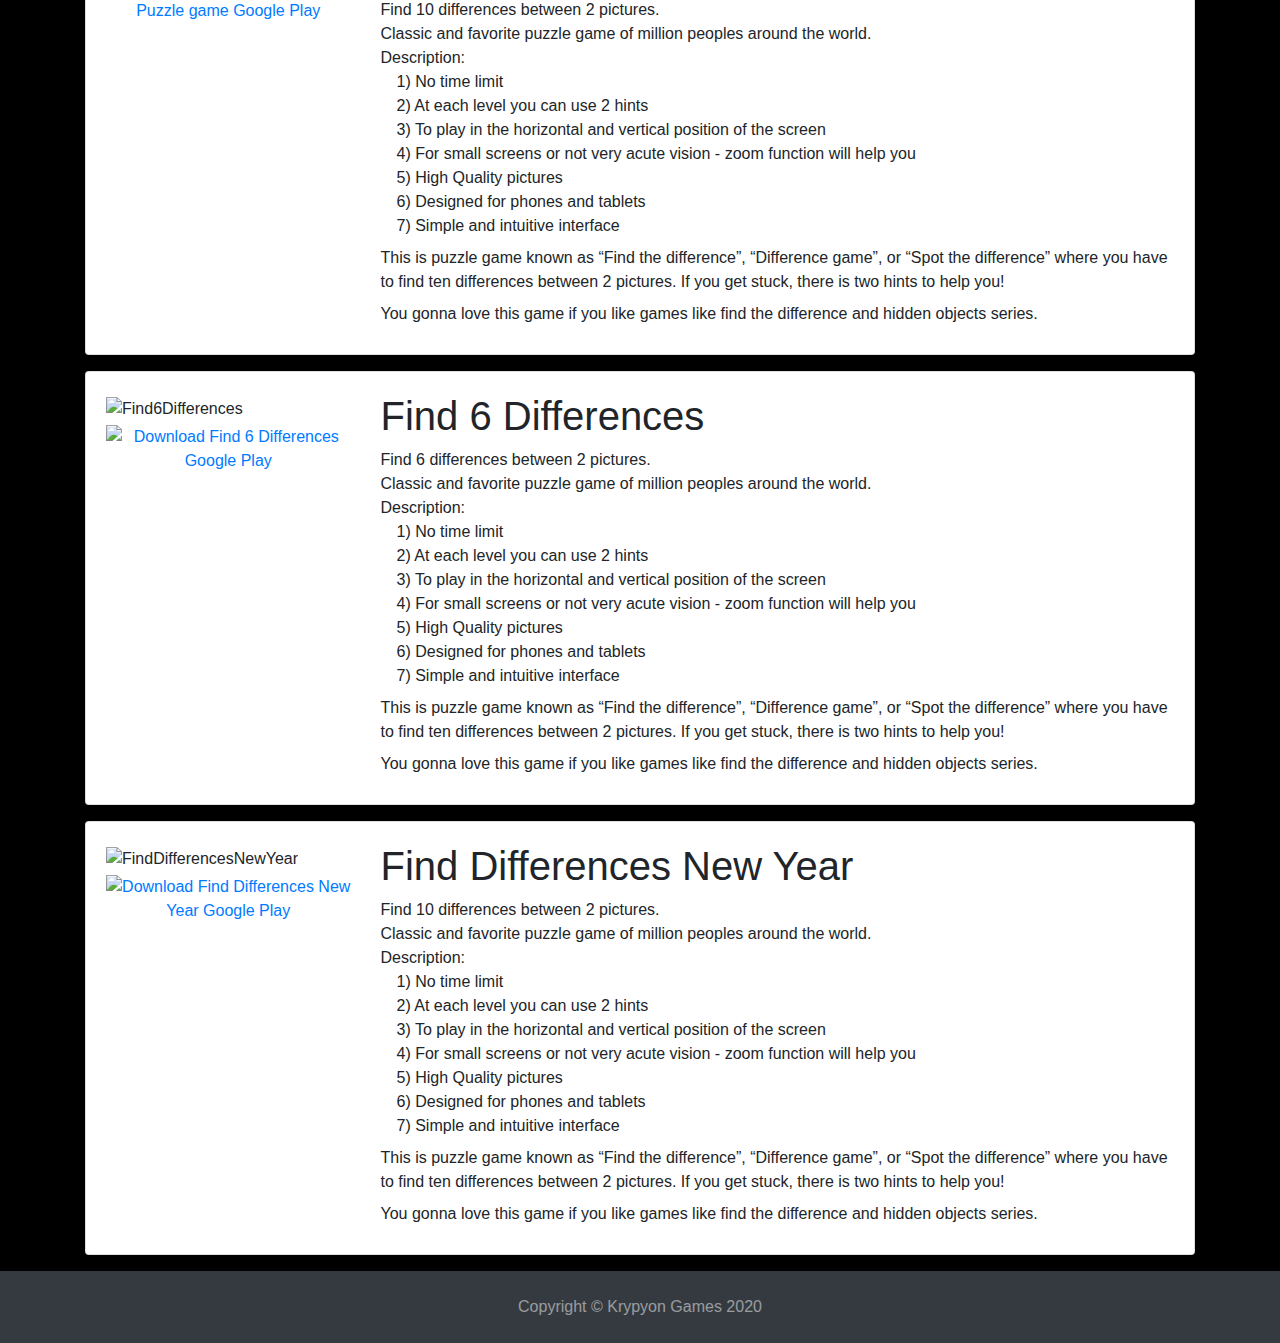
==== commit cbee6e67: "2" ====
--- a/index.html
+++ b/index.html
@@ -25,6 +25,70 @@
                     <img class="img-fluid" src="img/logo.jpg" alt="KryptonGamesLogo">
                 </div>
             </div>
+
+
+            
+
+
+			
+			<div class="card mb-3">
+                <div class="card-body">
+                    <div class="row">
+                        <div class="col-md-4 col-lg-3 mt-md-1">
+                            <div class="row justify-content-center">
+                                <div class="col col-5 col-md-12 mb-1">
+                                    <img class="img-fluid" src="SubNautilusColony.png"
+                                        alt="SubNautilusColony.png">
+                                </div>
+
+                                <div class="w-100"></div>
+
+                                <div class="col col-5 col-md-12 text-center">
+                                    <a href="https://play.google.com/store/apps/details?id=com.kryptongames.subnautiluscolony"
+                                        target="_blank">
+                                        <img class="img-fluid" src="img/btnGooglePlay.png"
+                                            alt="Download SubNautilus Colony game Google Play">
+                                    </a>
+                                </div>
+                            </div>
+                        </div>
+
+                        <div class="col mt-3 mt-md-0">
+                            <h1 class="d-none d-md-block">SubNautilus Colony</h1>
+                            <h3 class="d-block d-md-none">SubNautilus Colony</h3>
+
+                            <p class="font-weight-light mb-0">Dive into the depths of an alien ocean and build a thriving underwater colony on the bathyscaphe</p>
+
+                            <p class="font-weight-light mb-0">
+                                an immersive mobile 2D game with captivating graphics and deep role-playing gameplay. 
+                            </p>
+							
+							<p class="font-weight-light mb-0">
+                                Turning entire worlds into biomass is the only way to survive.
+							</p>
+							
+                            <p class="m-0 font-weight-light">
+                                Description:
+                            </p>
+
+                            <ul class="pl-3 font-weight-light mb-2">
+                                <li>Immerse yourself in a stunning underwater world on the submarine</li>
+                                <li>Explore underwater worlds</li>
+                                <li>Build and manage an underwater colony</li>
+                                <li>Harvest resources, craft advanced technologies</li>
+                                <li>Shoot enemies</li>
+                                <li>Craft bathyscaphe & weapon</li>
+                                <li>Survive</li>
+                            </ul>
+
+                            <p class="font-weight-light mb-2">
+                                TBathyscaphe, a mobile game that blends exploration, resource management, and strategic combat.
+                            </p>
+                        </div>
+                    </div>
+                </div>
+            </div>
+
 			
 			<div class="card mb-3">
                 <div class="card-body">
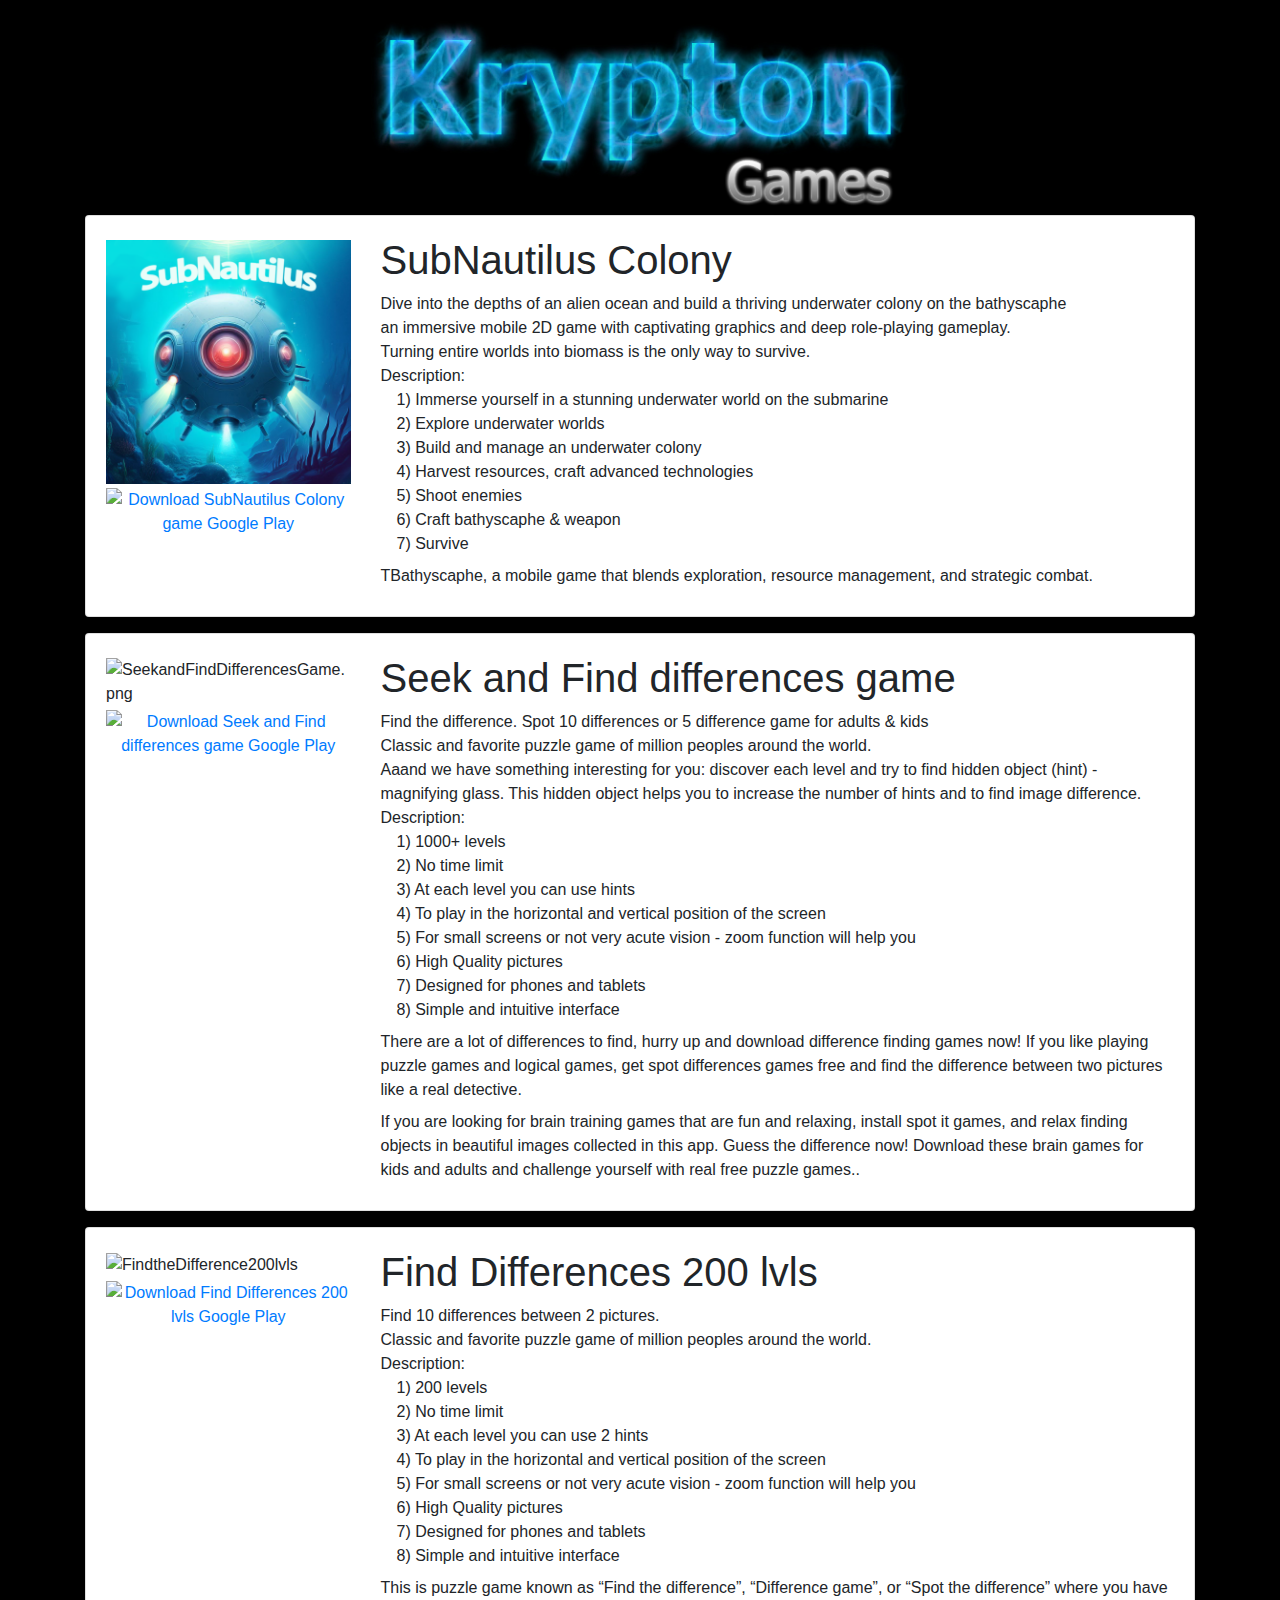
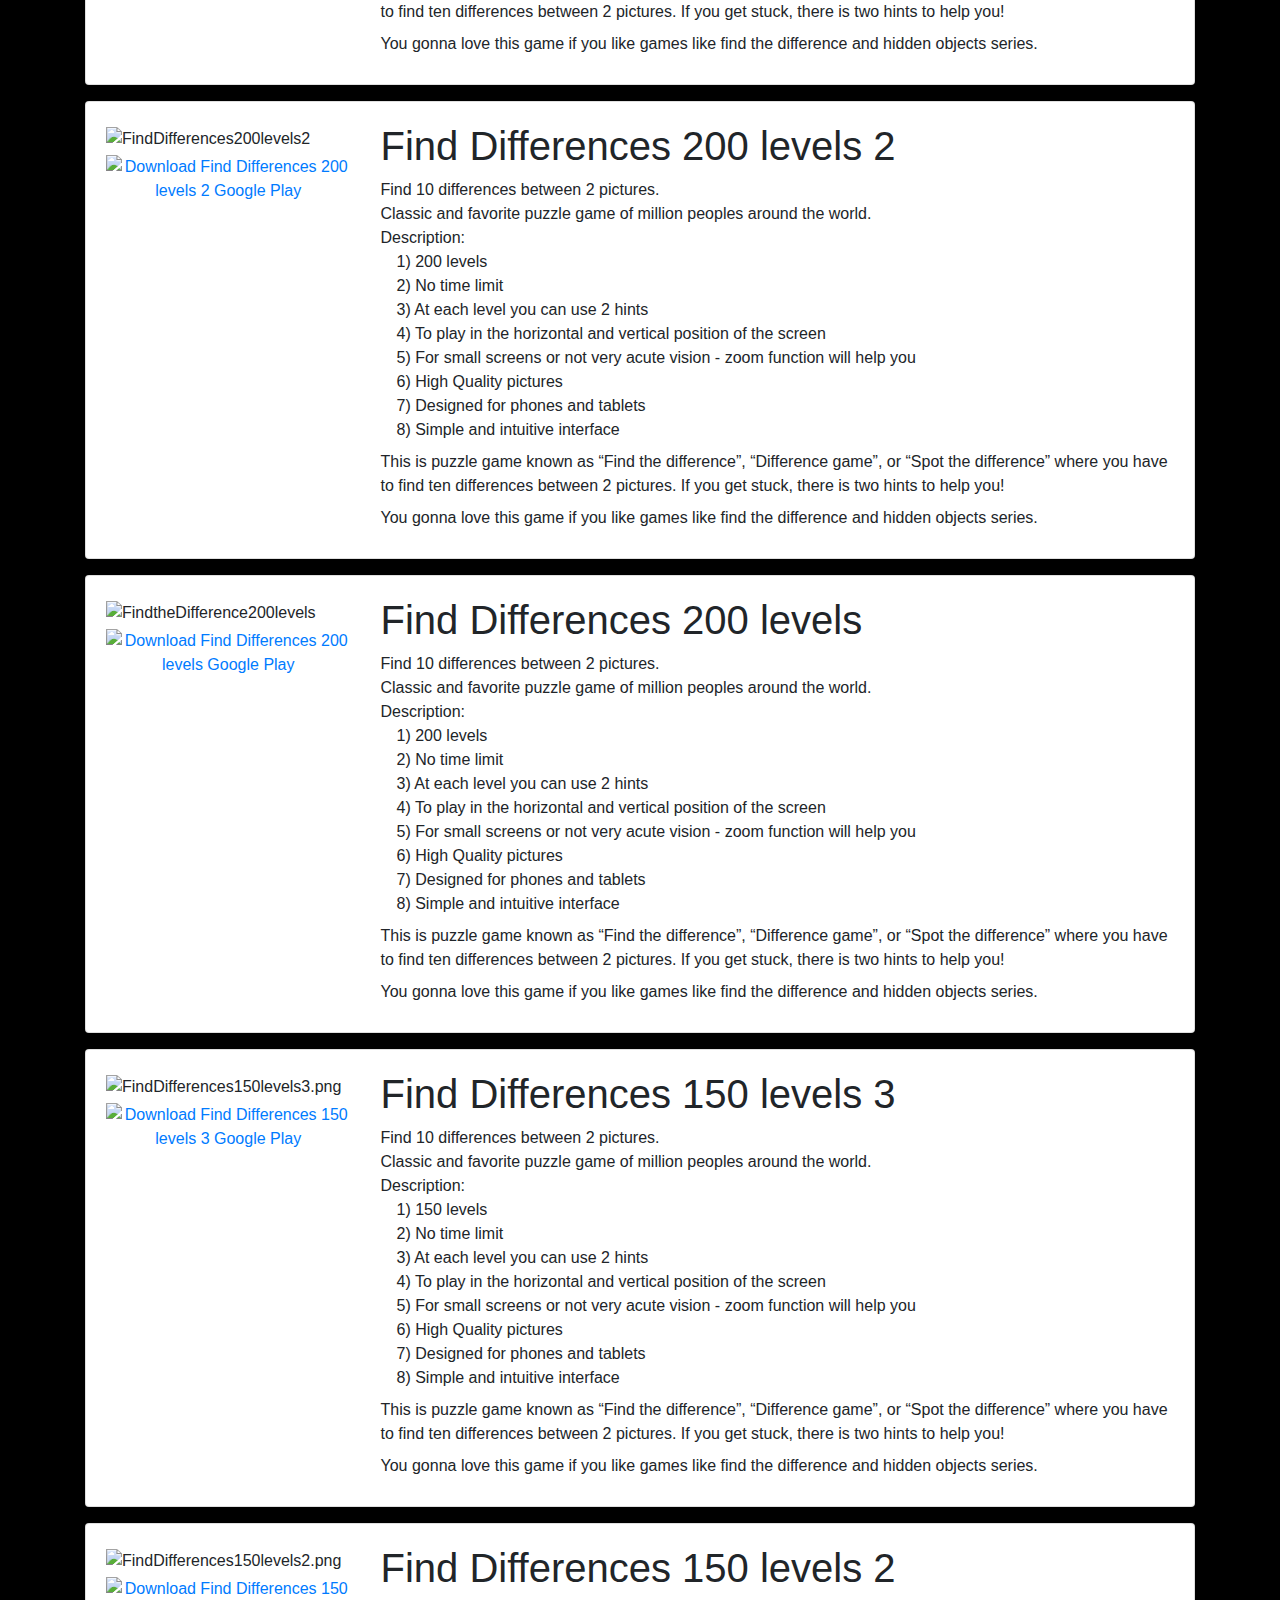
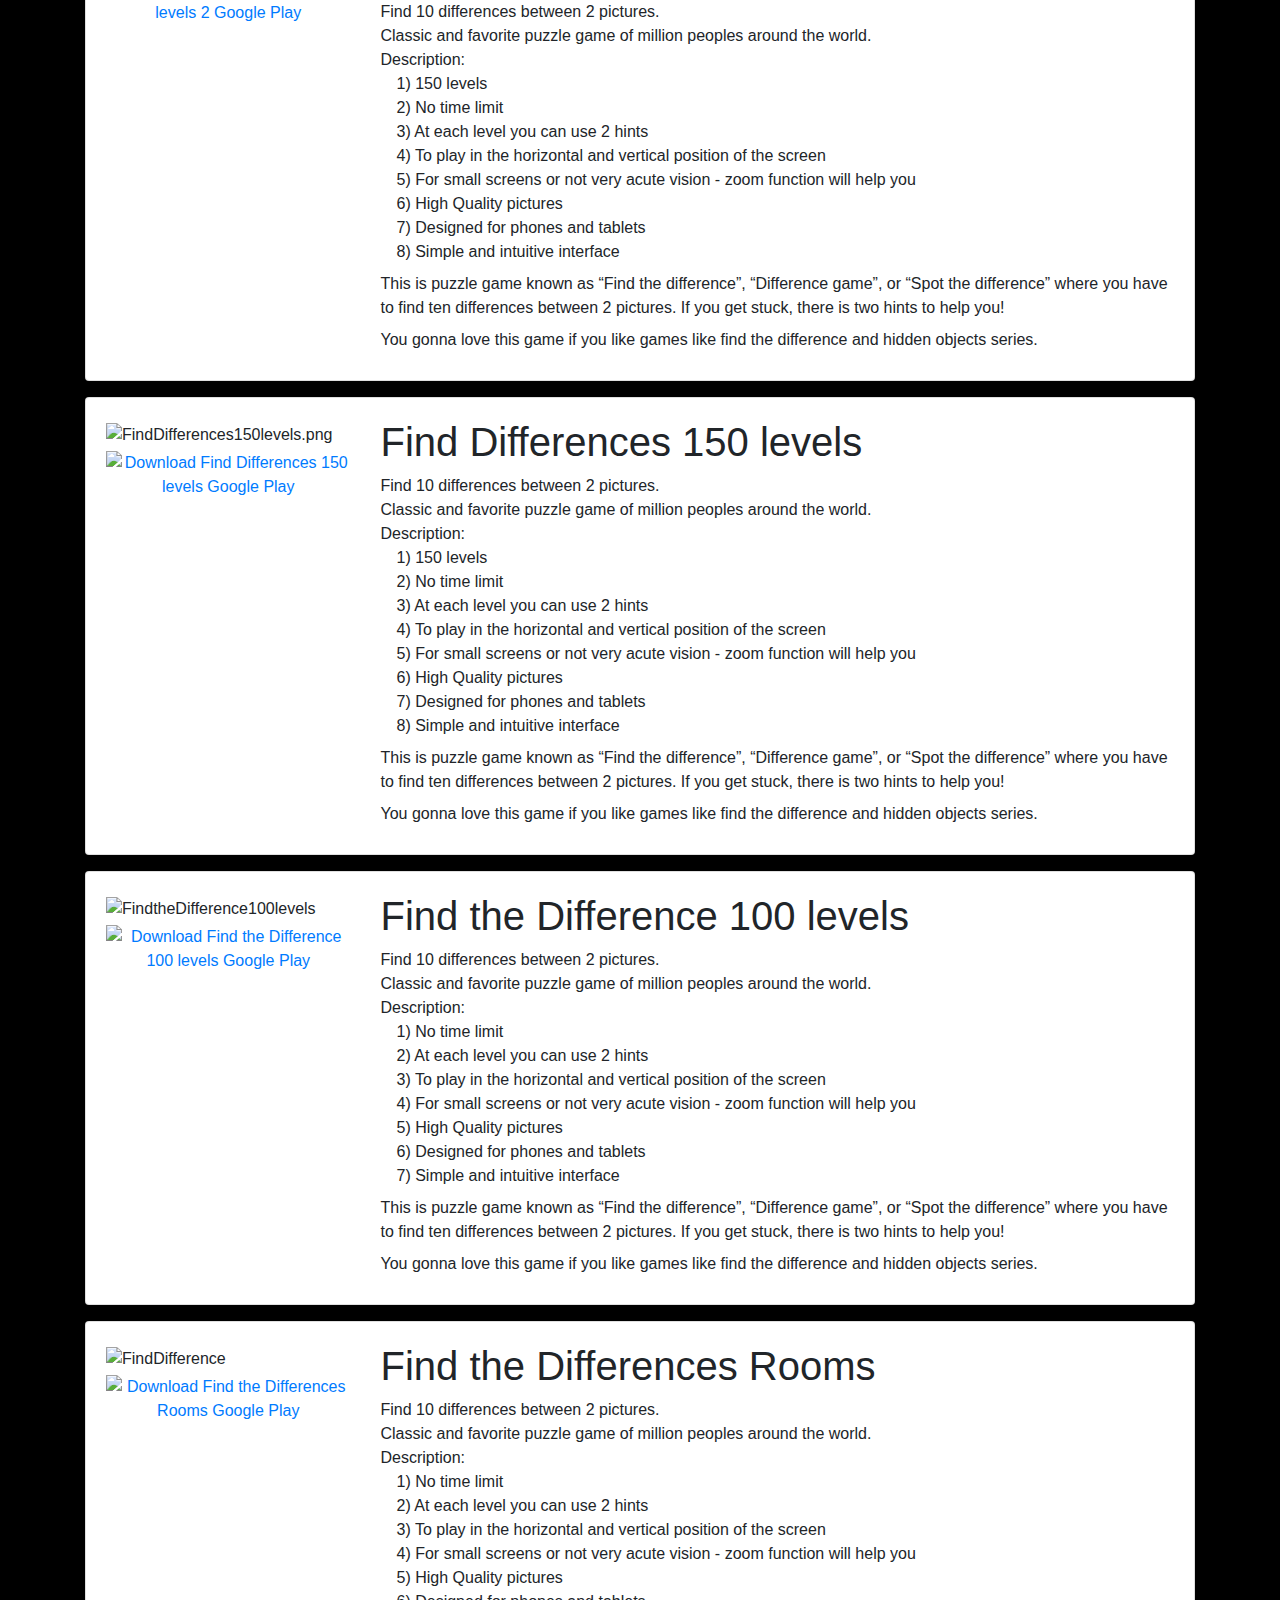
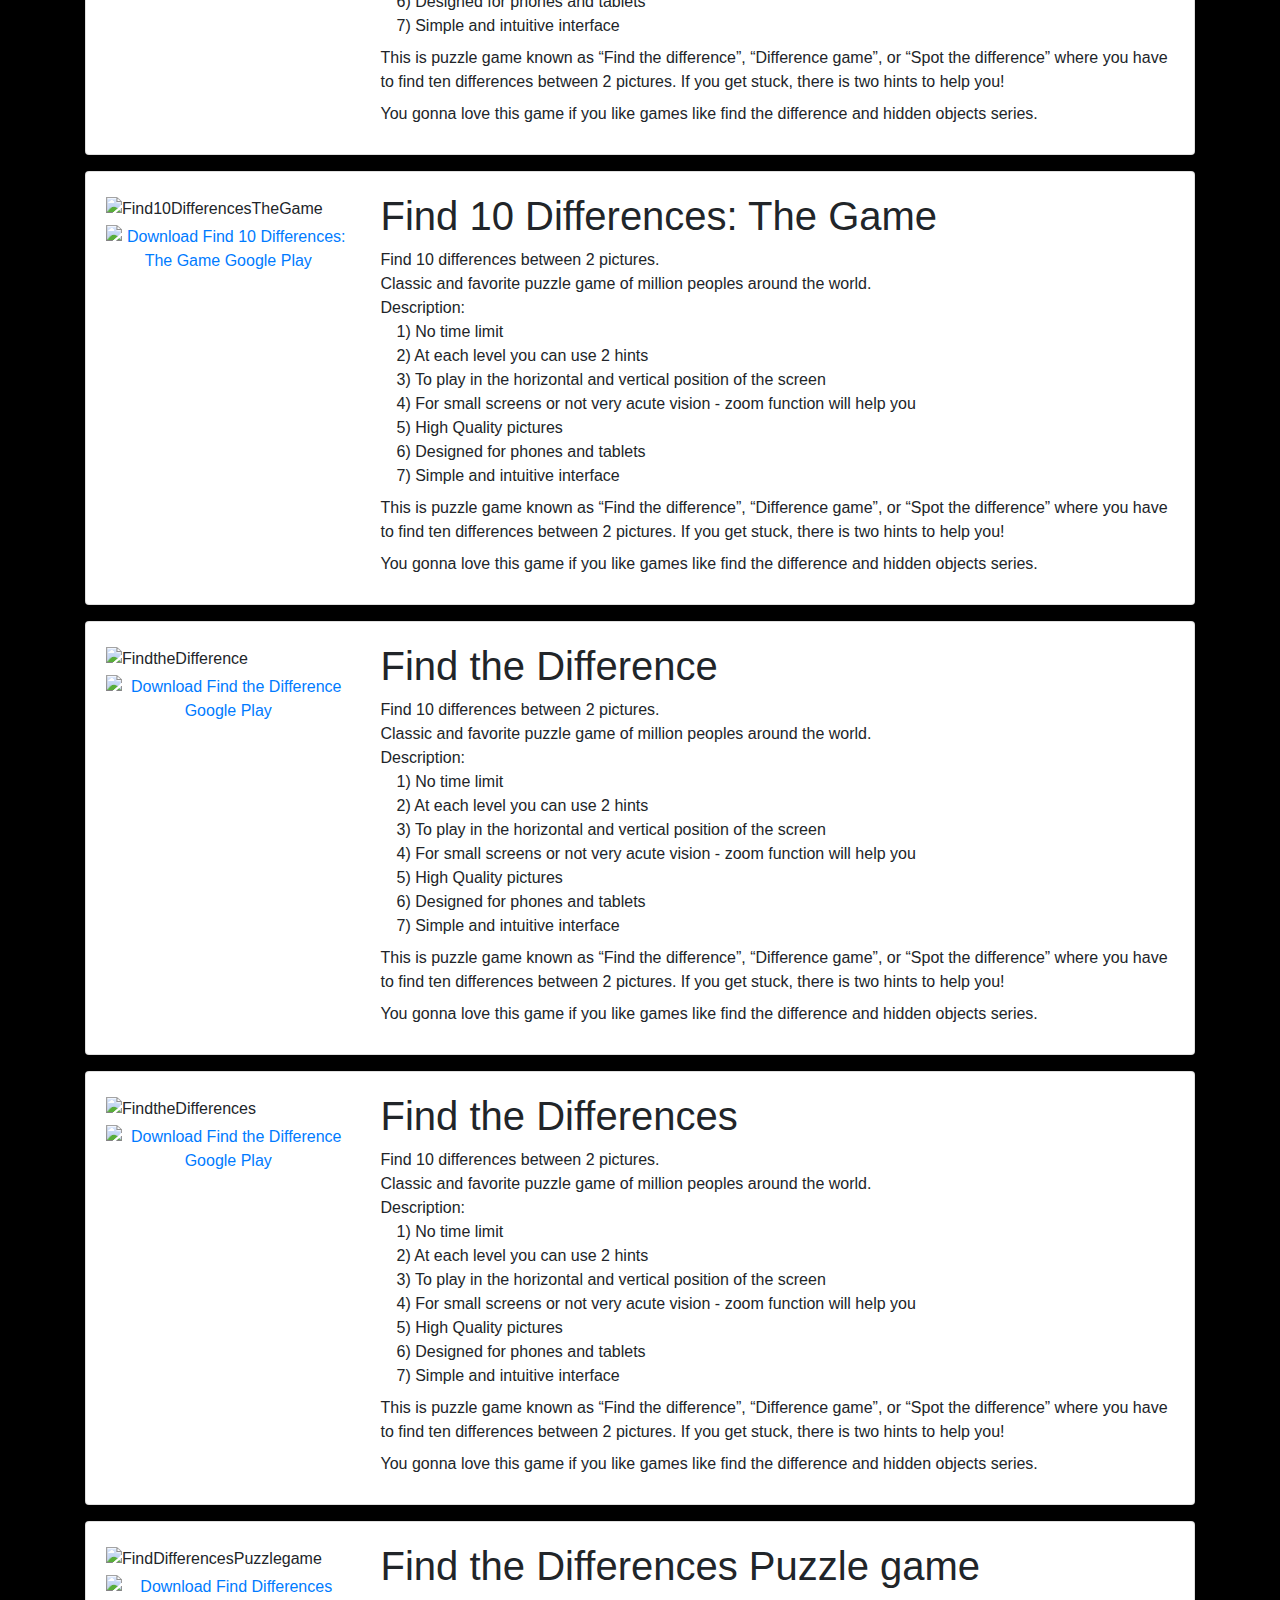
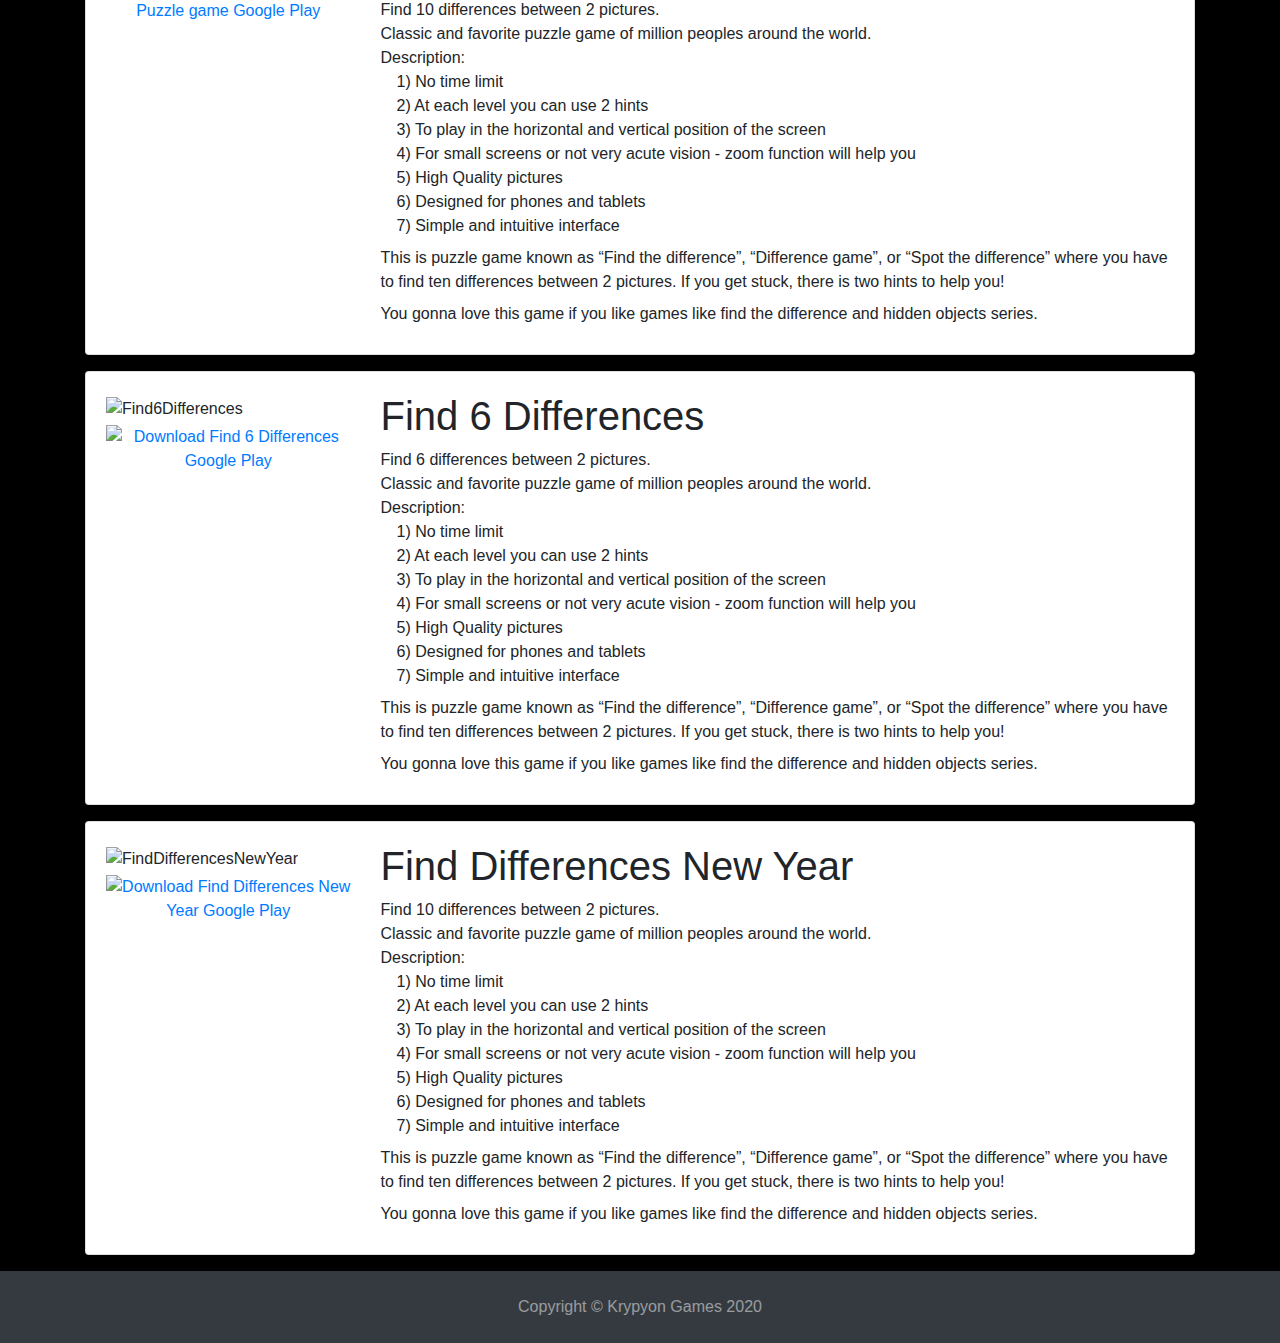
==== commit 0a16a921: "2" ====
--- a/index.html
+++ b/index.html
@@ -37,7 +37,7 @@
                         <div class="col-md-4 col-lg-3 mt-md-1">
                             <div class="row justify-content-center">
                                 <div class="col col-5 col-md-12 mb-1">
-                                    <img class="img-fluid" src="SubNautilusColony.png"
+                                    <img class="img-fluid" src="img/apps/SubNautilusColony.png"
                                         alt="SubNautilusColony.png">
                                 </div>
 
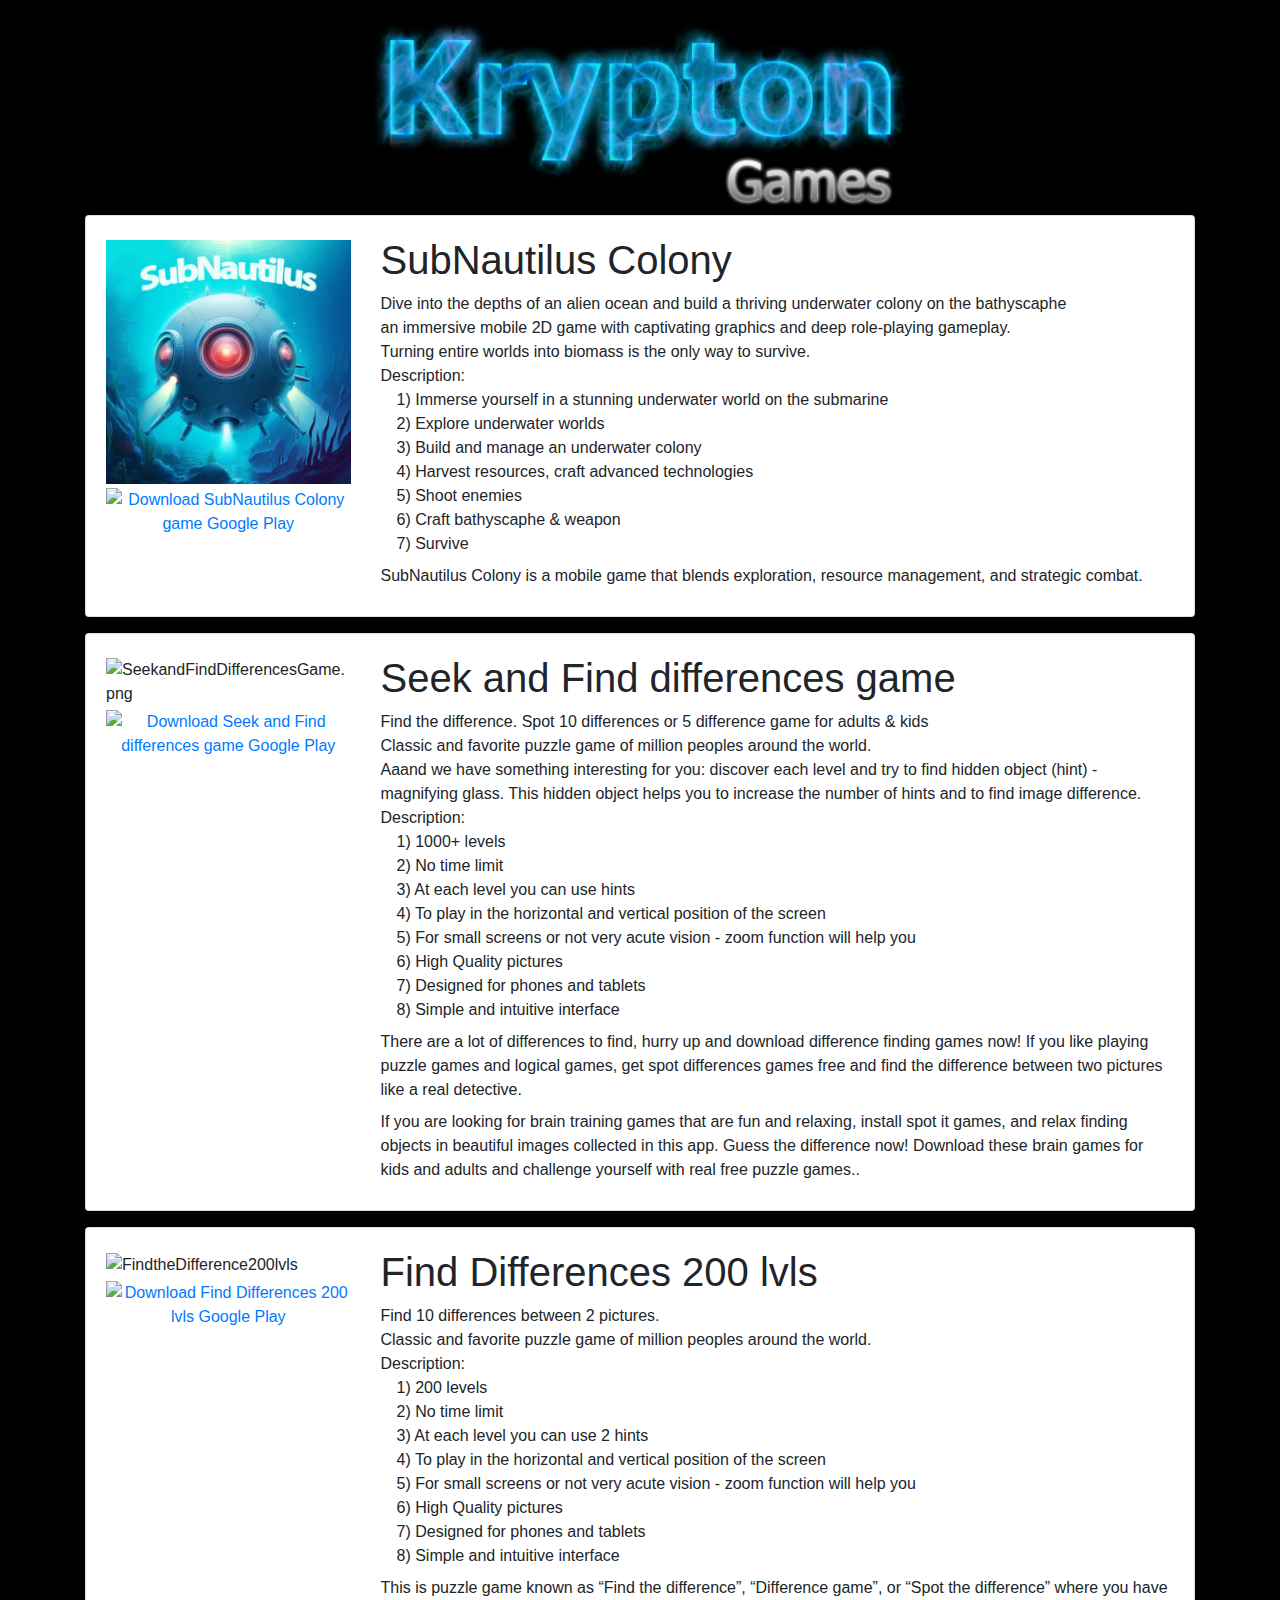
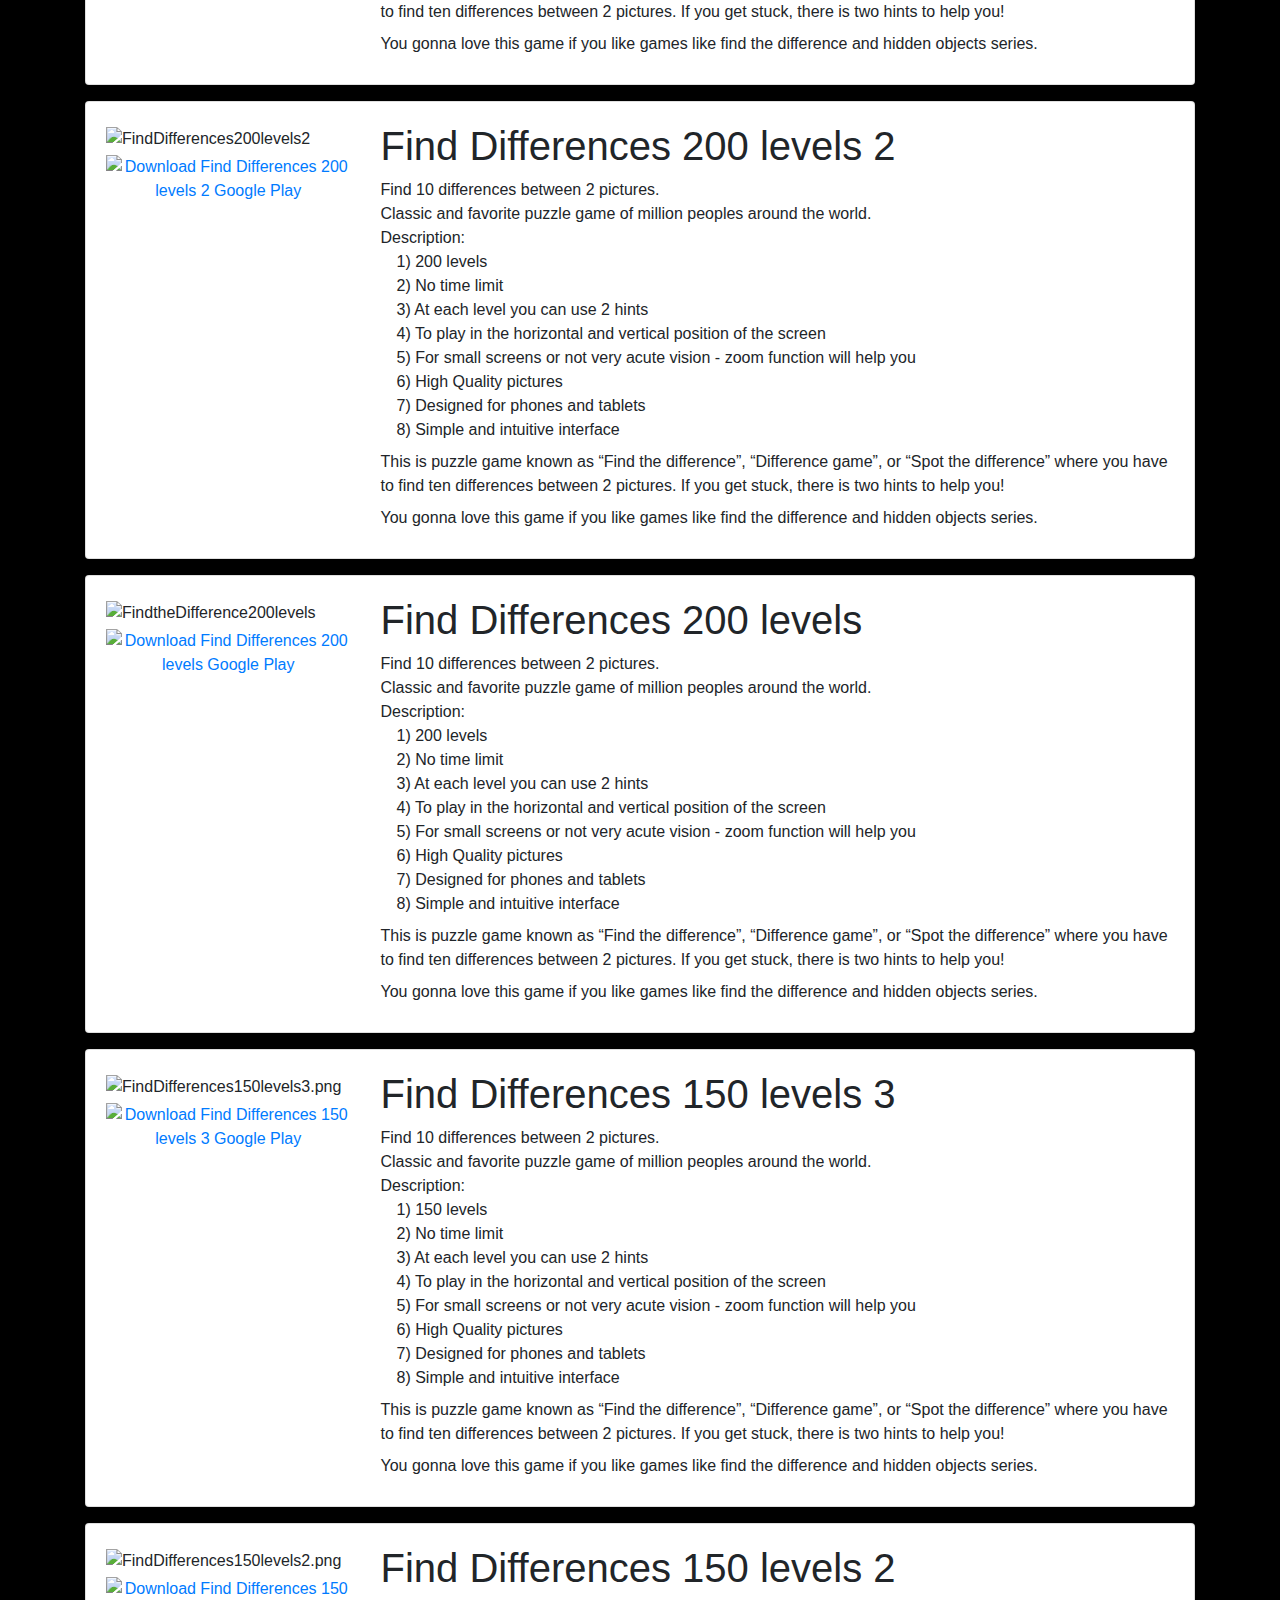
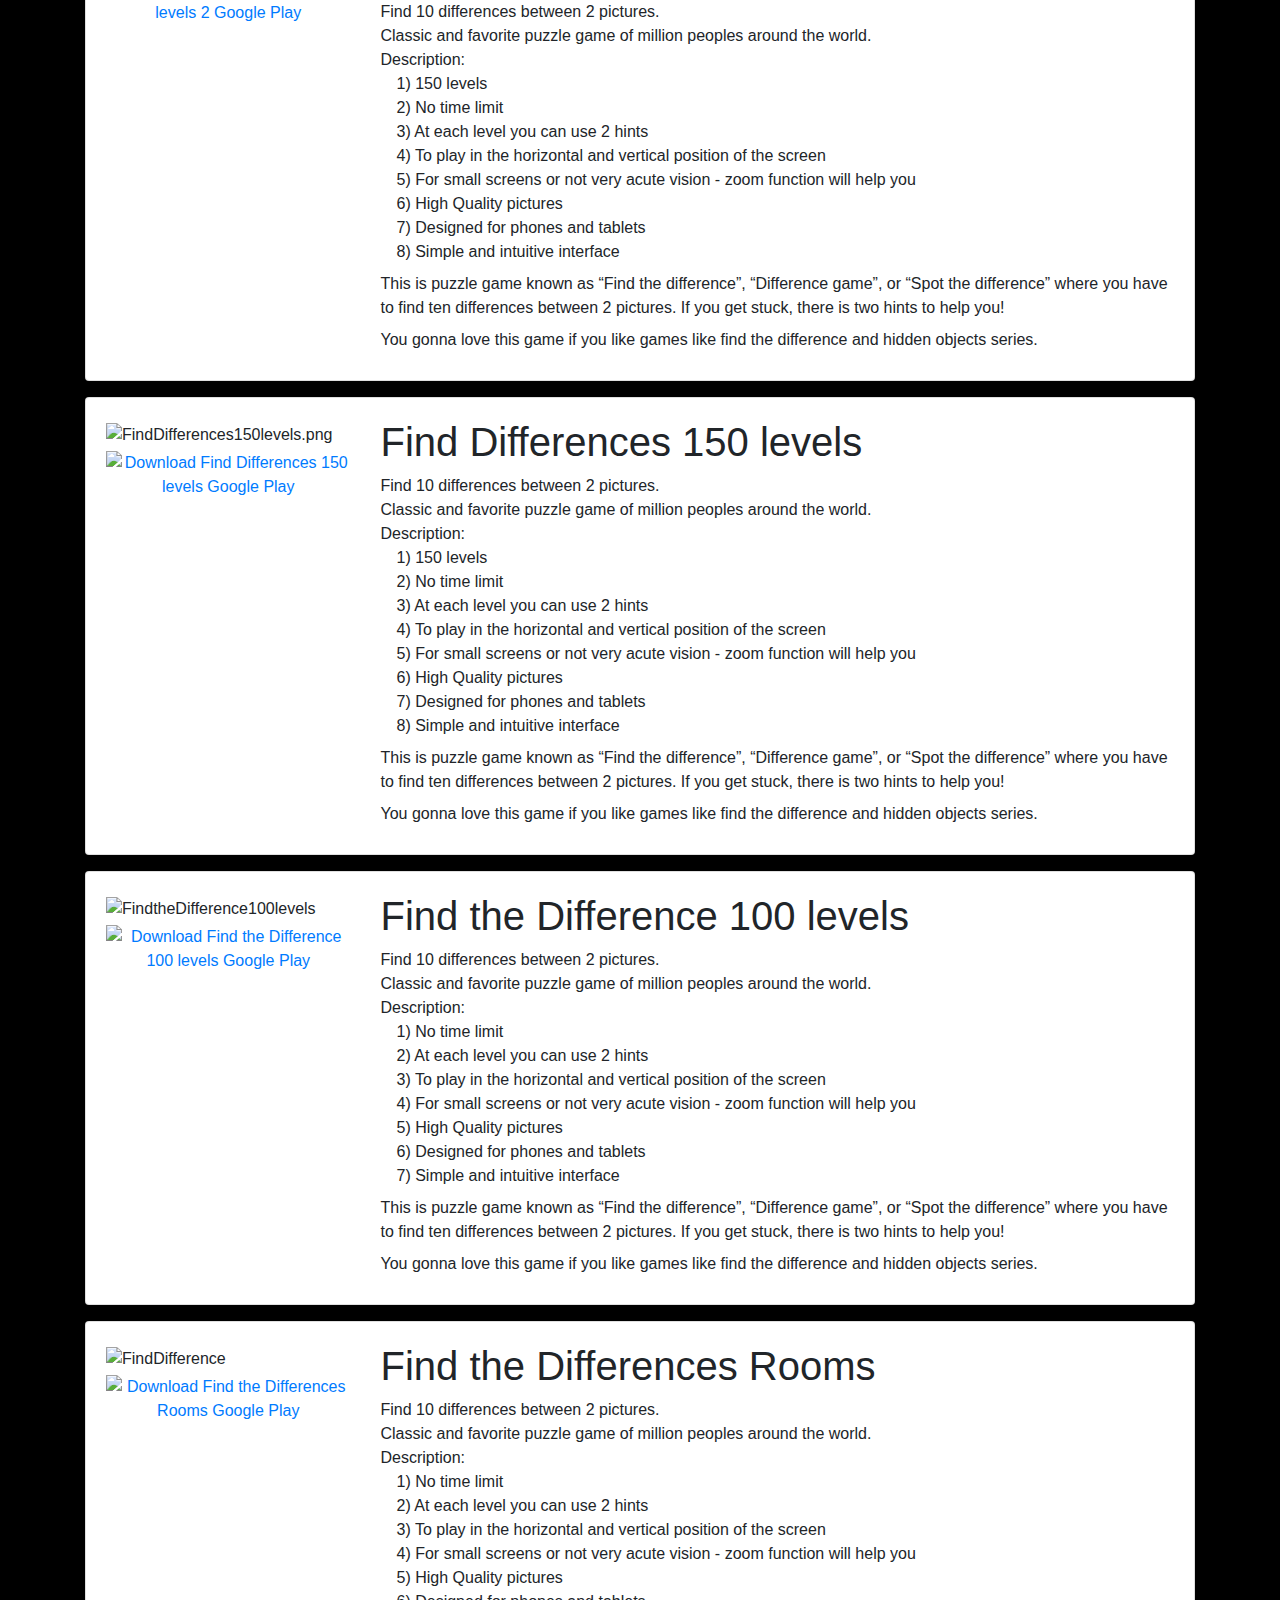
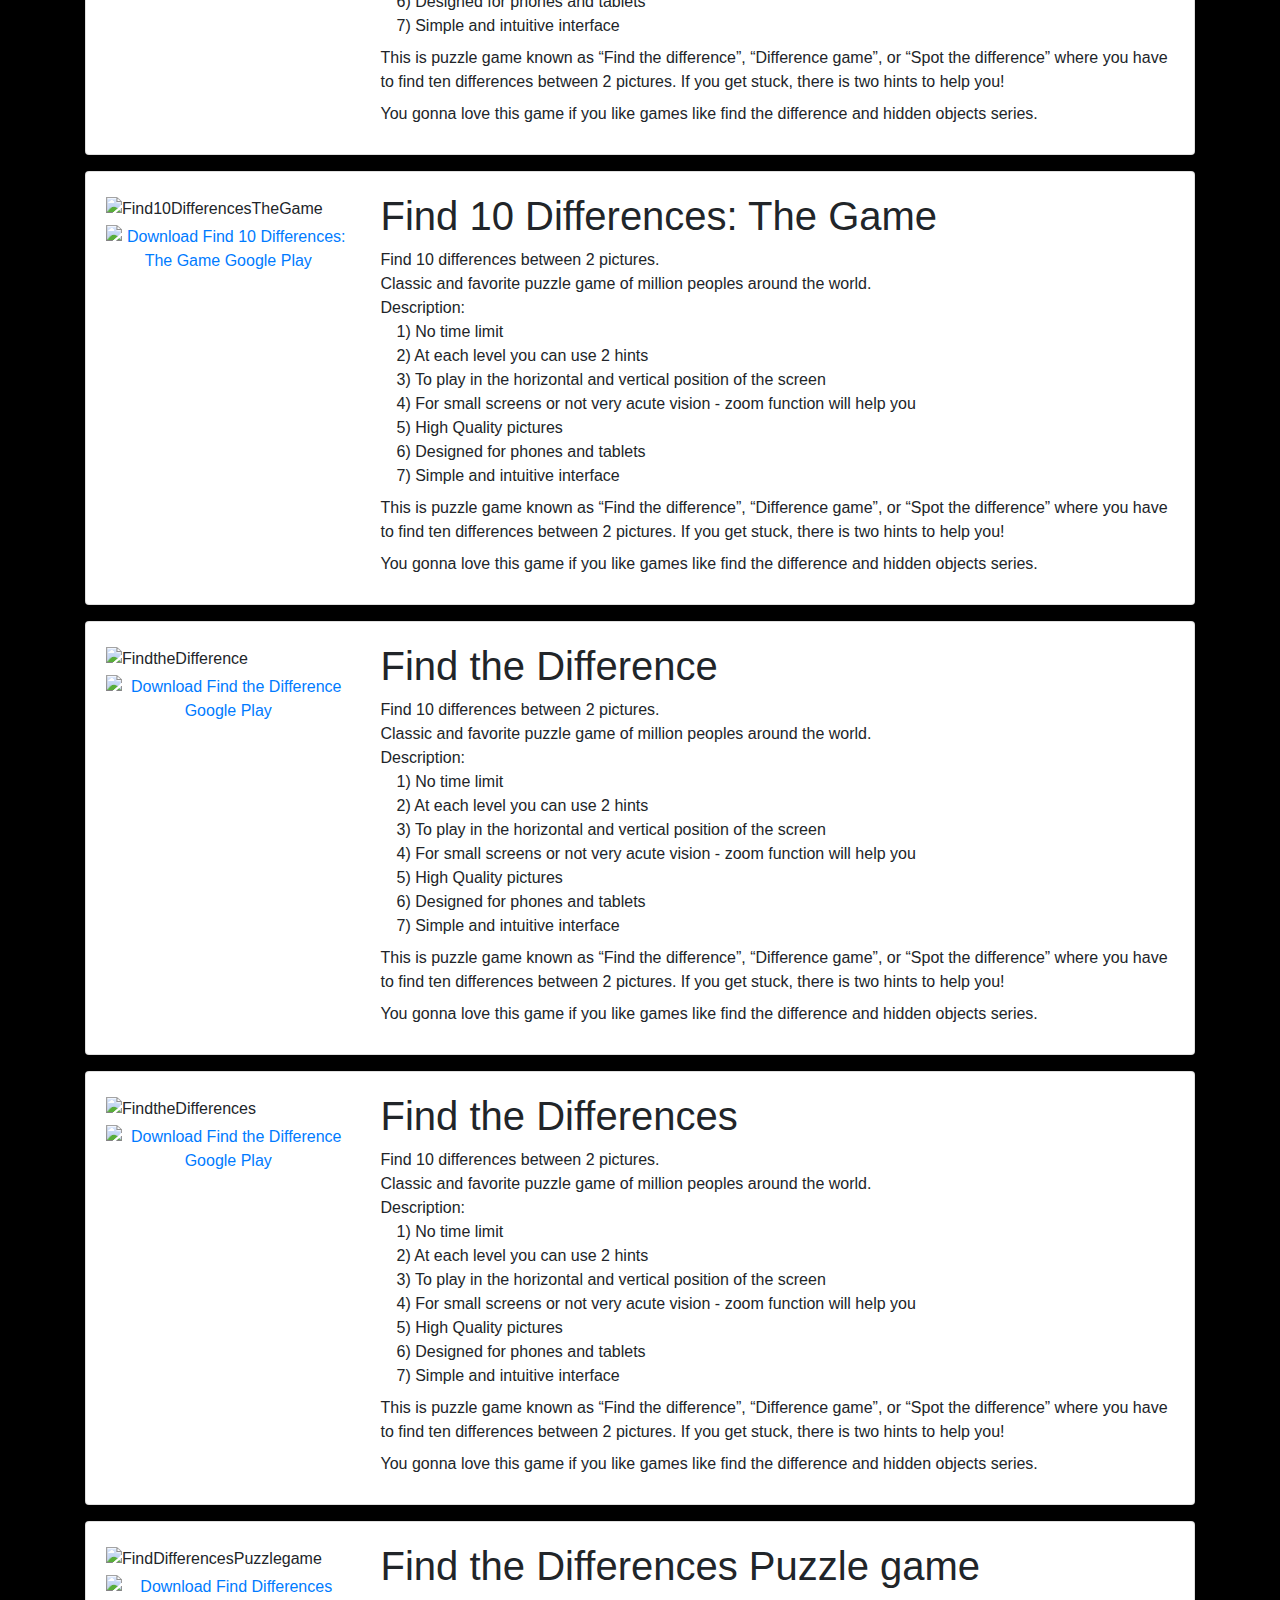
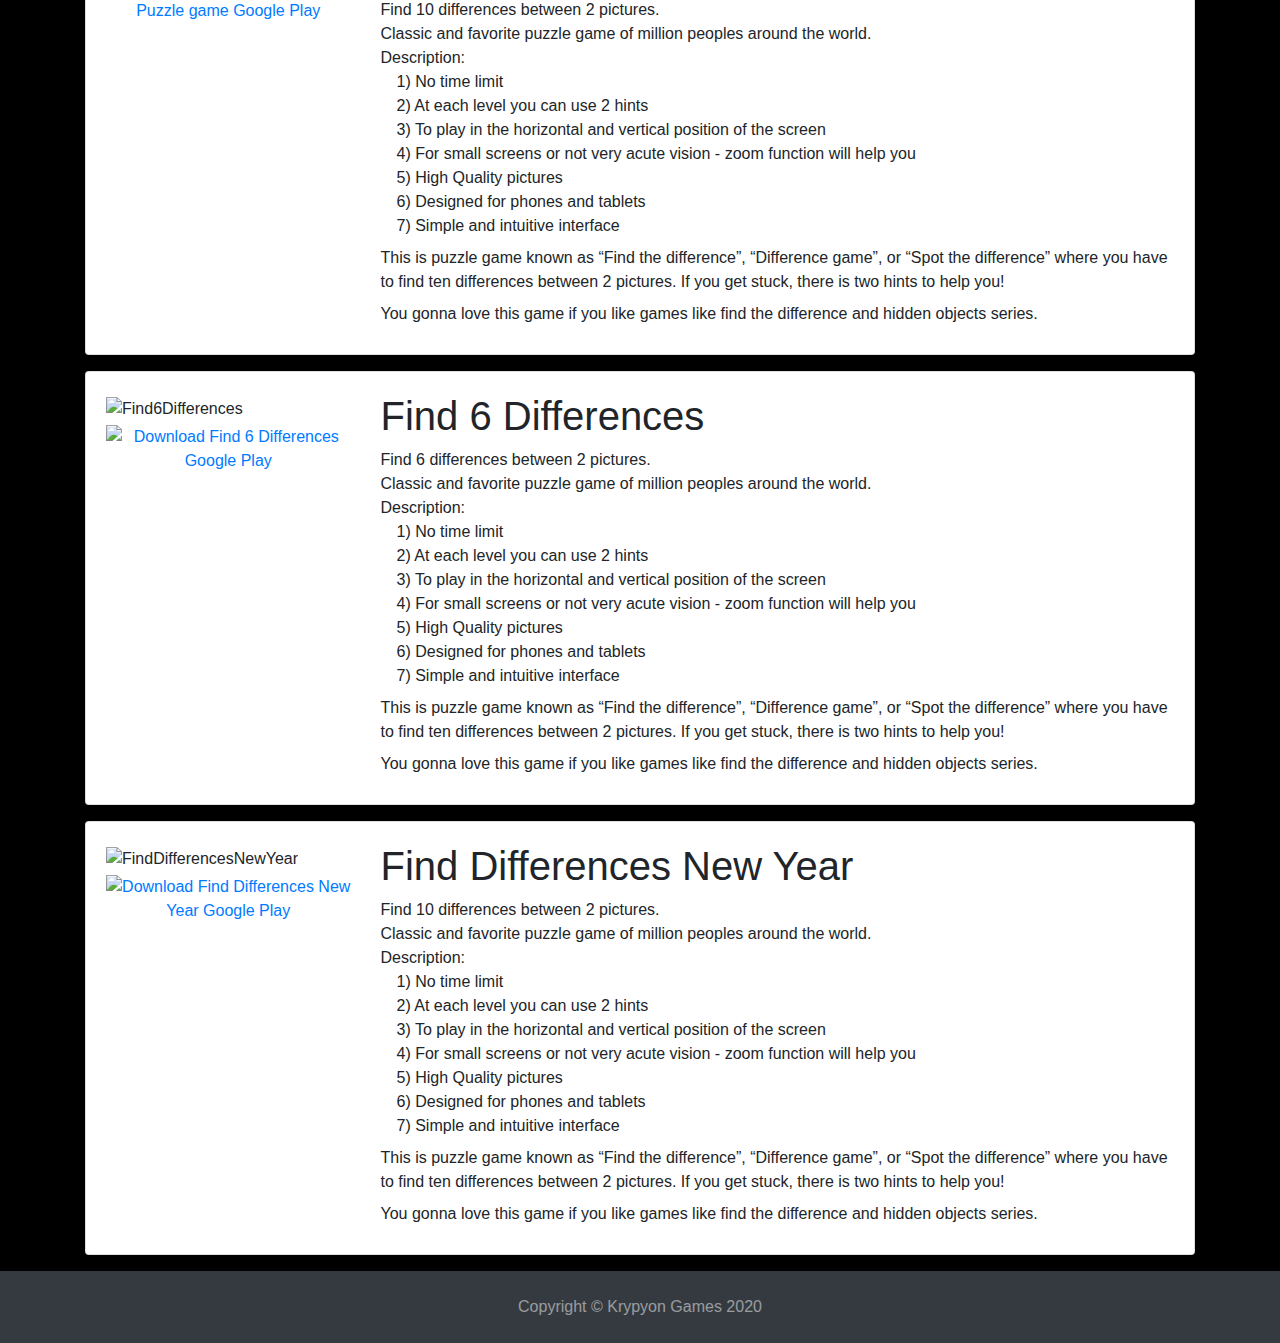
==== commit caa8d53f: "2" ====
--- a/index.html
+++ b/index.html
@@ -82,7 +82,7 @@
                             </ul>
 
                             <p class="font-weight-light mb-2">
-                                TBathyscaphe, a mobile game that blends exploration, resource management, and strategic combat.
+                                SubNautilus Colony is a mobile game that blends exploration, resource management, and strategic combat.
                             </p>
                         </div>
                     </div>
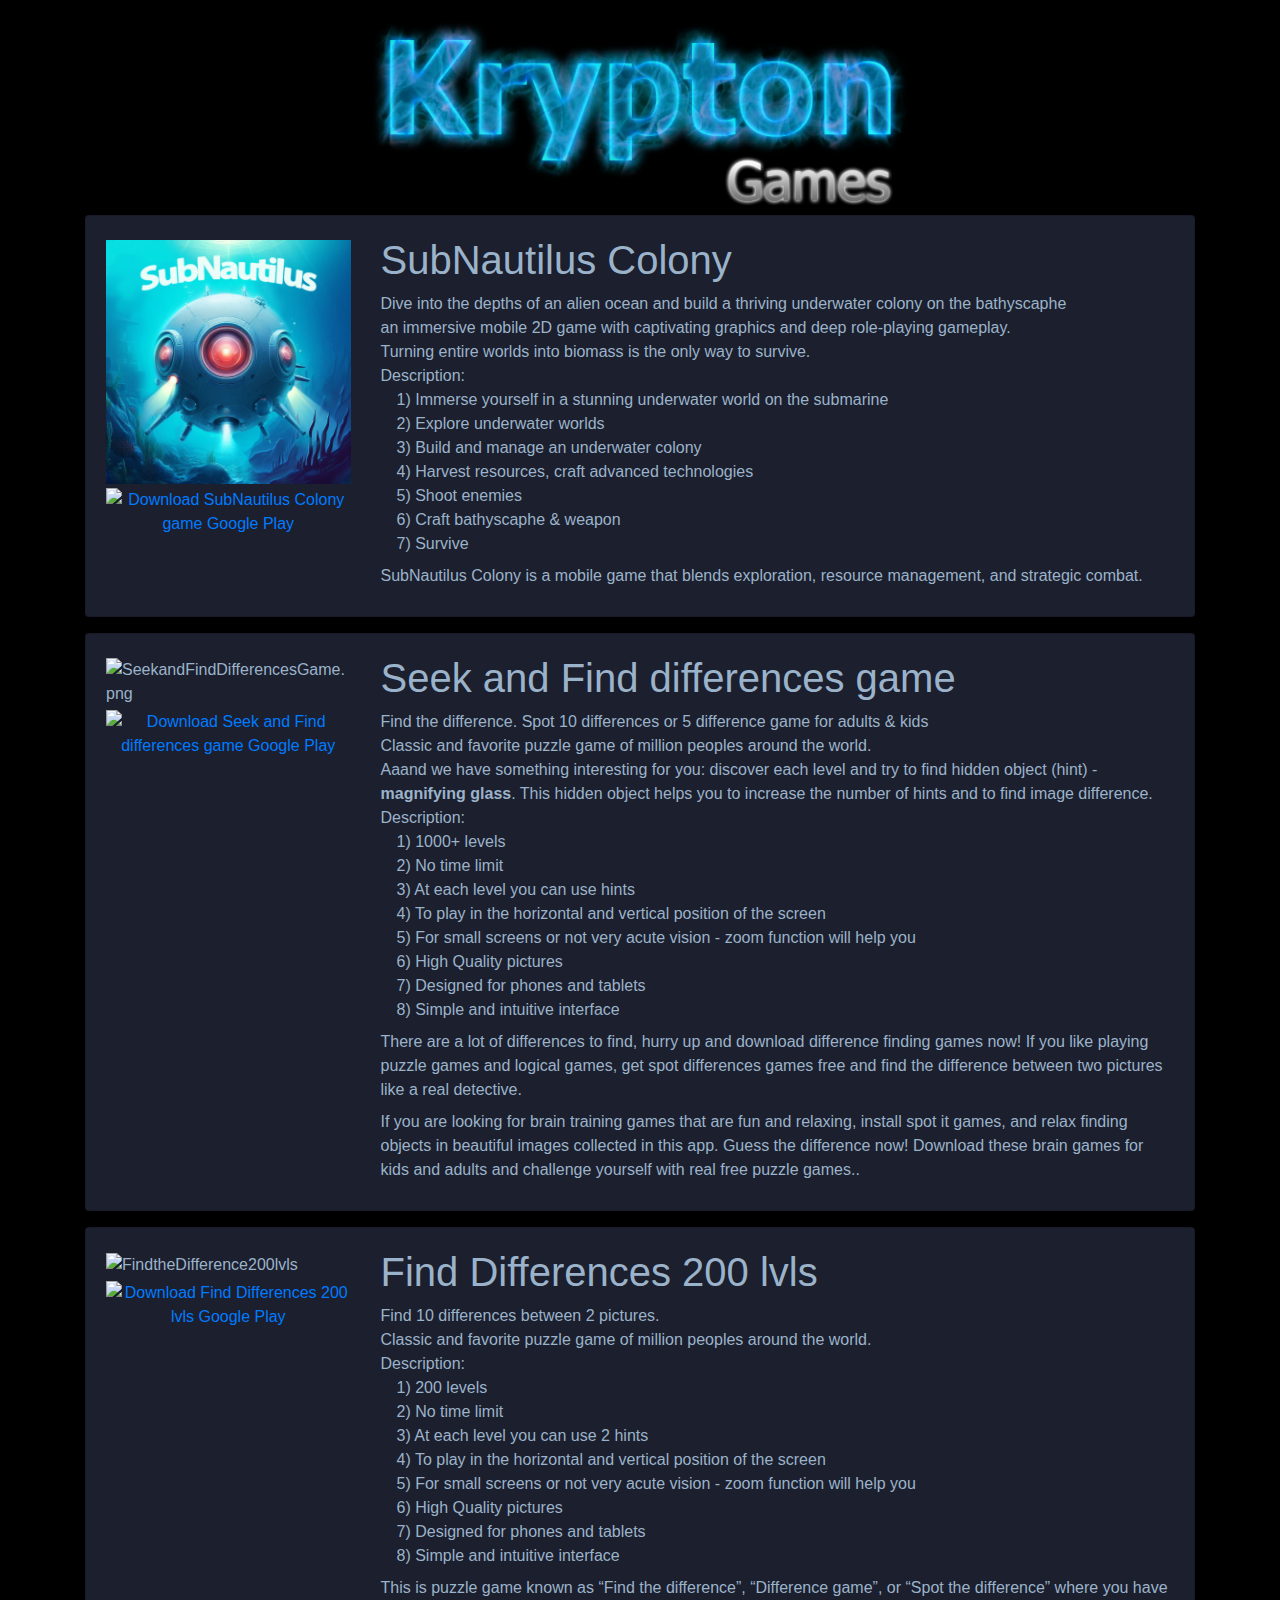
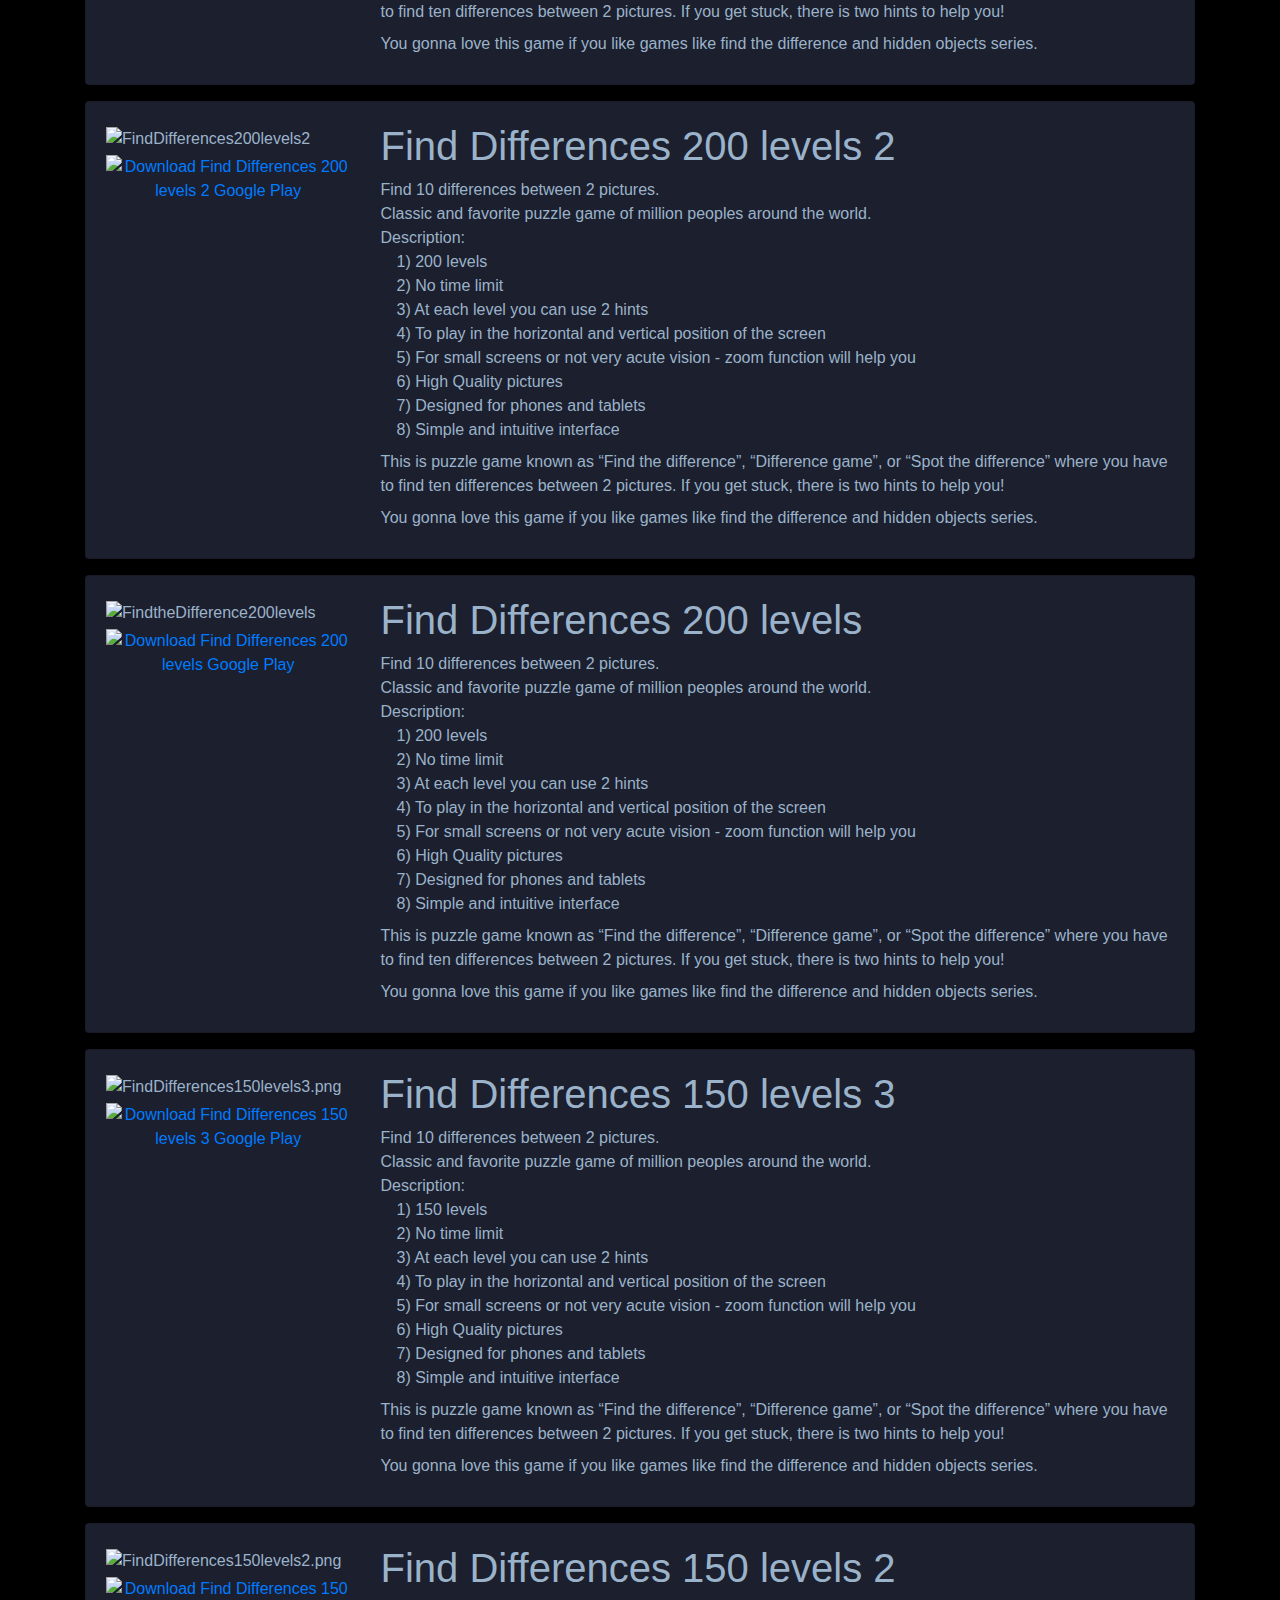
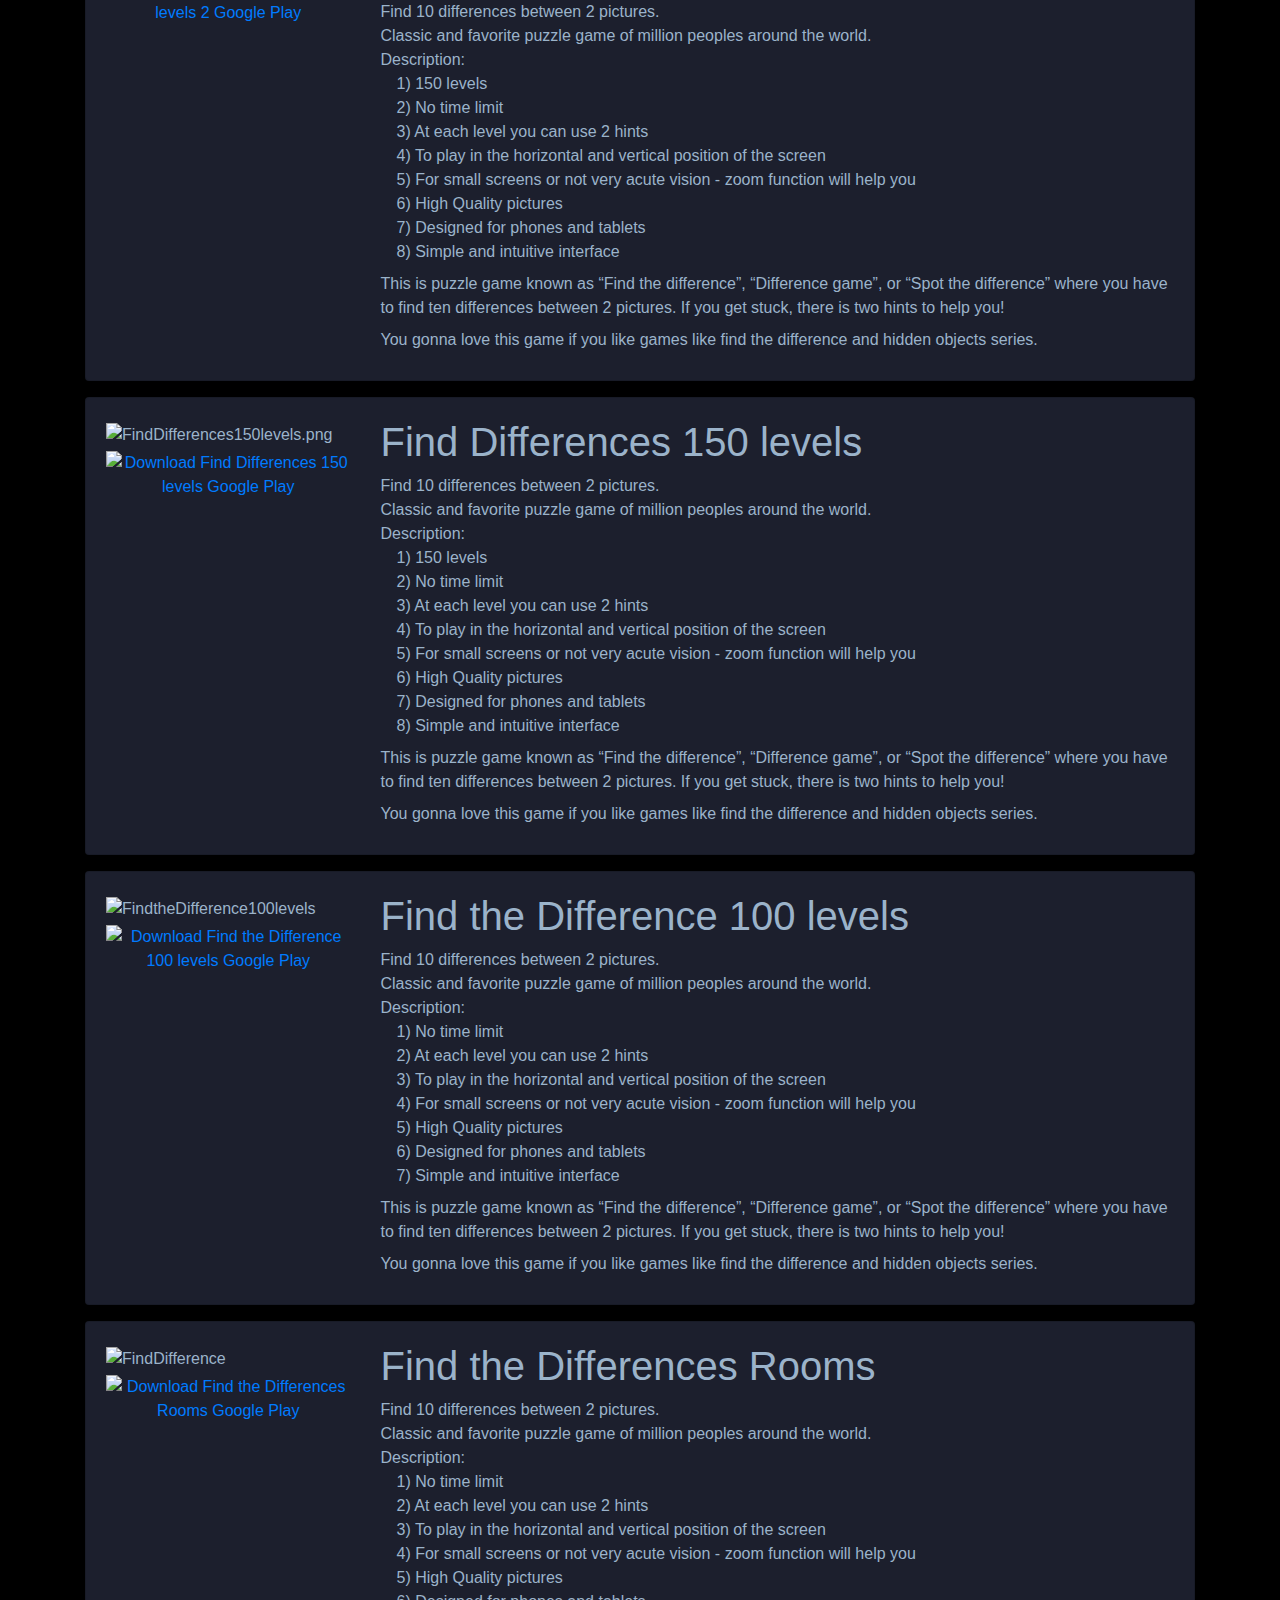
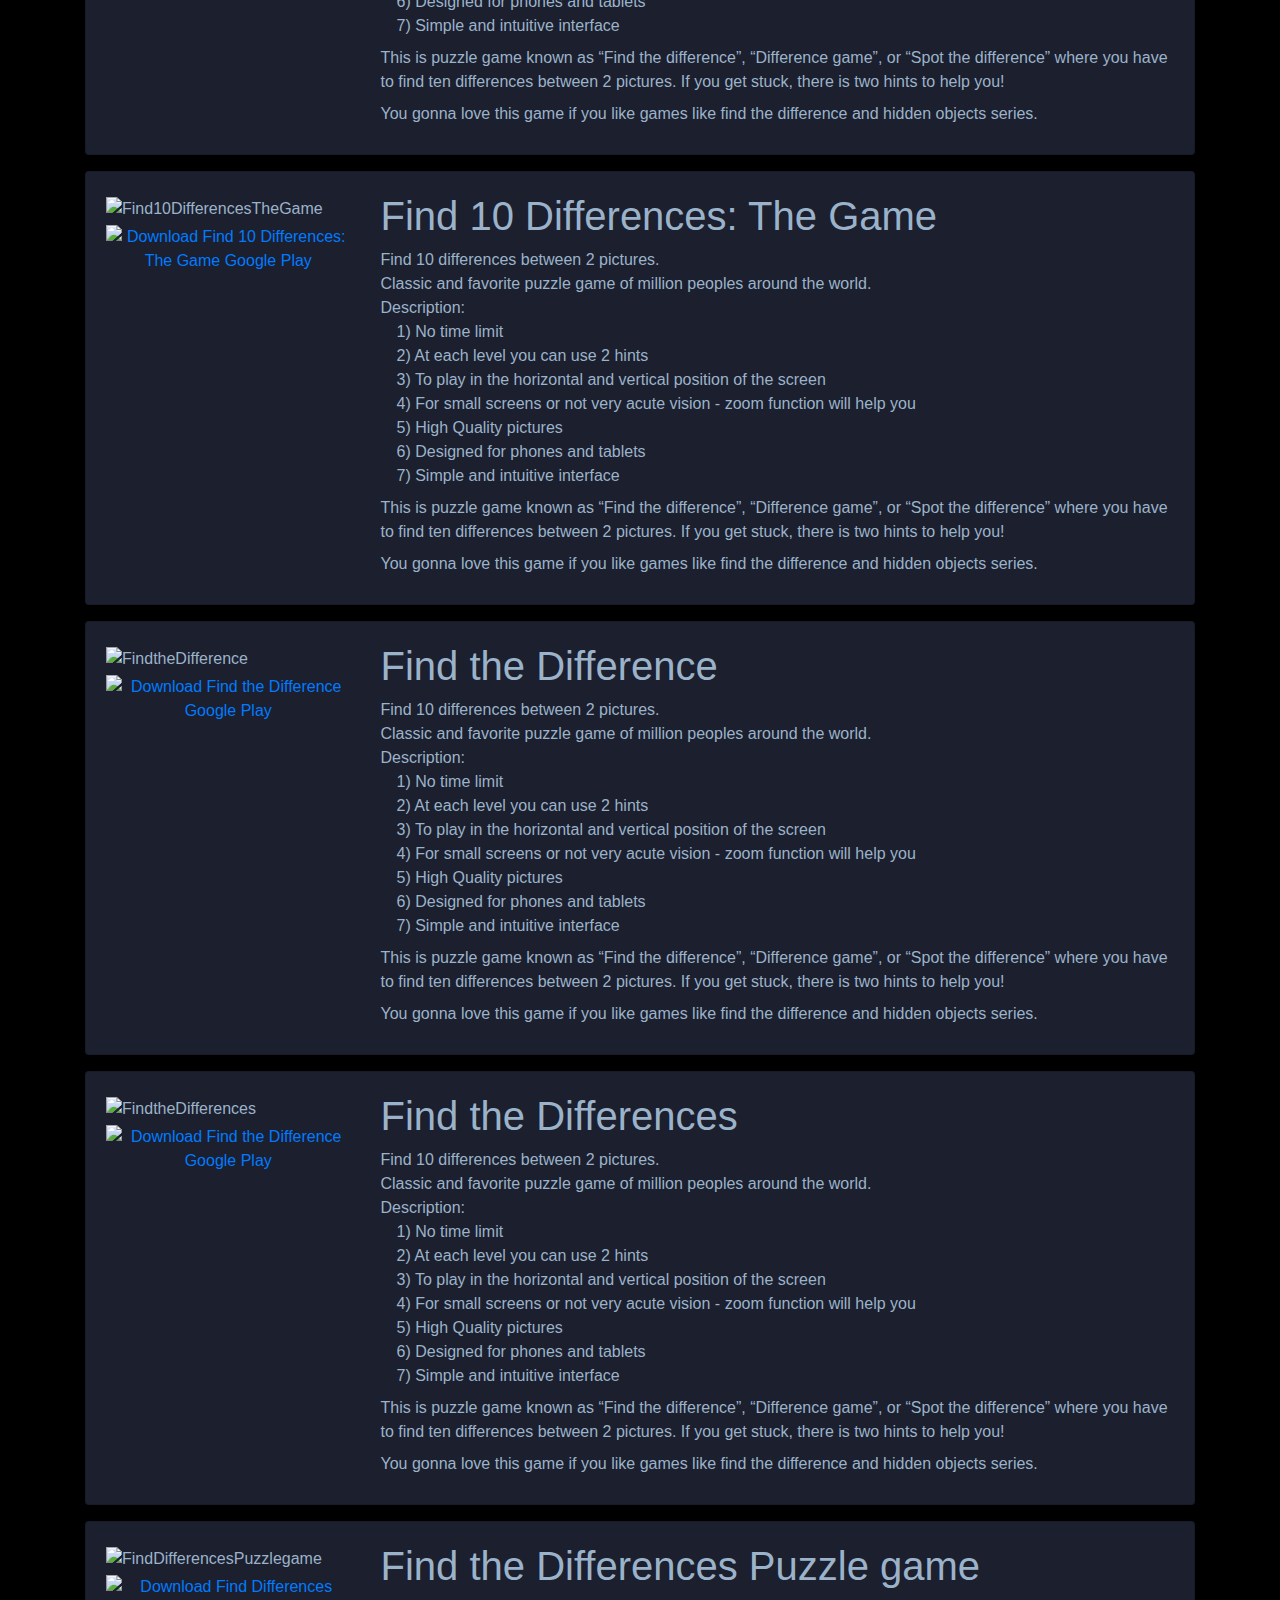
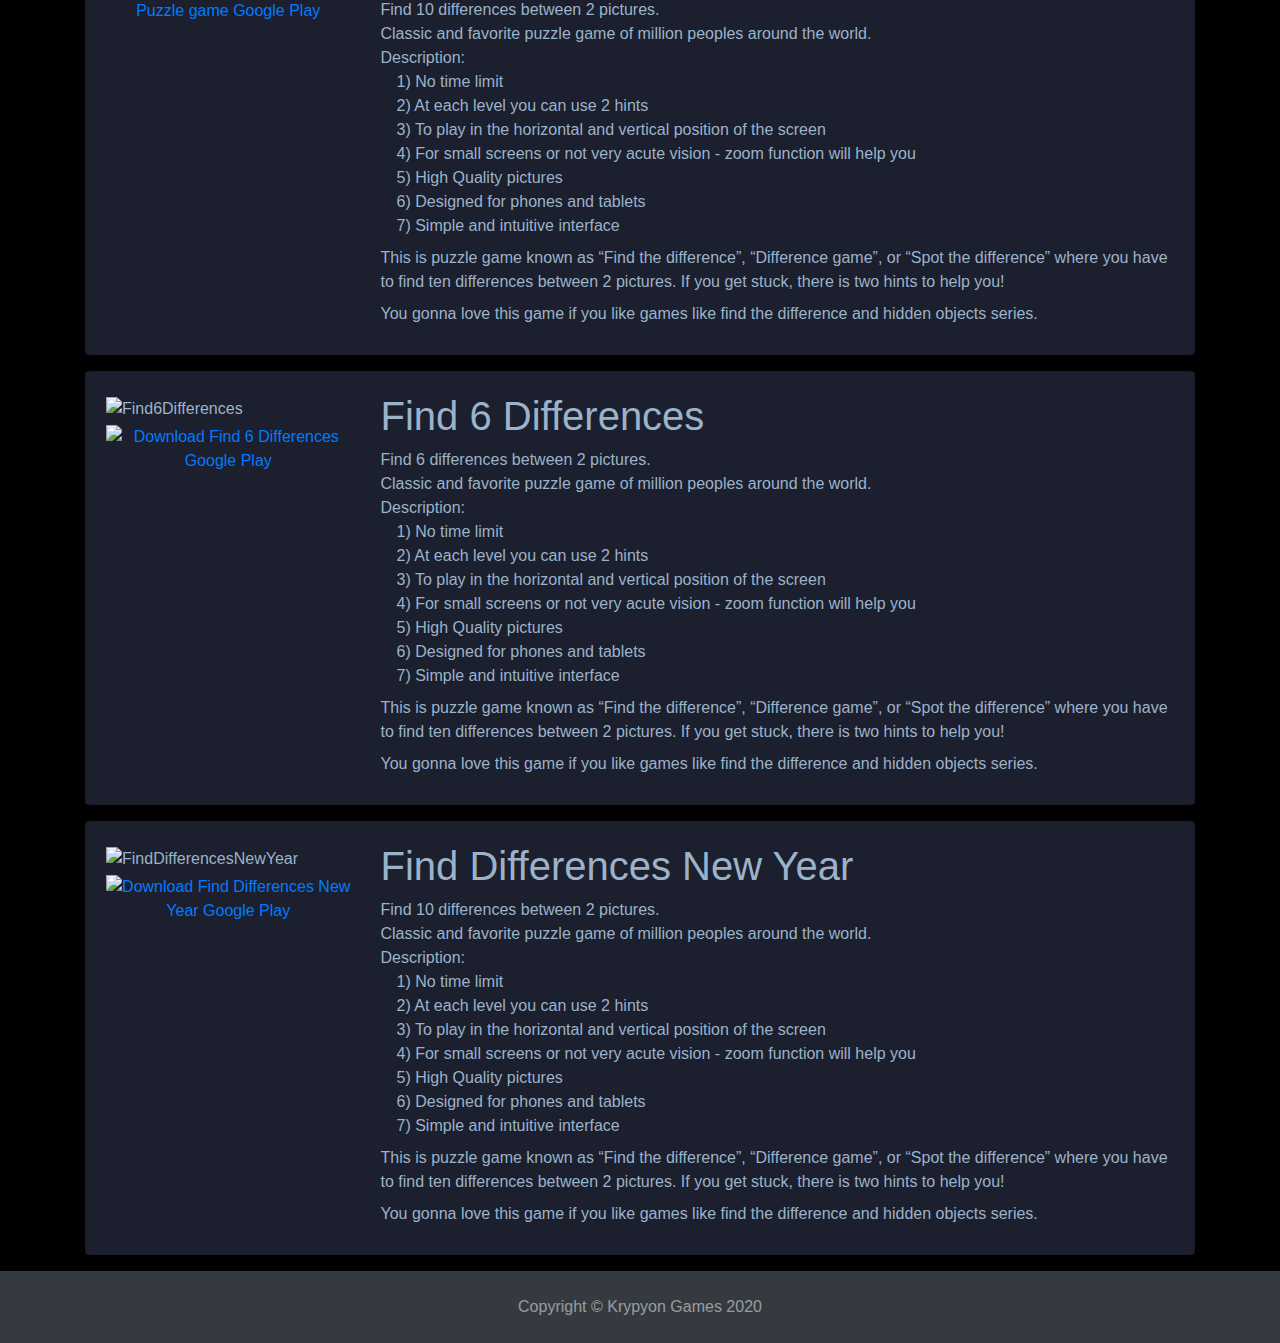
==== commit b8a3ac7b: "3" ====
--- a/index.html
+++ b/index.html
@@ -17,6 +17,7 @@
 <script async src="https://pagead2.googlesyndication.com/pagead/js/adsbygoogle.js"></script>
 
 
+
 <body class="d-flex flex-column">
     <div id="page-content">
         <div class="container">
@@ -57,21 +58,21 @@
                             <h1 class="d-none d-md-block">SubNautilus Colony</h1>
                             <h3 class="d-block d-md-none">SubNautilus Colony</h3>
 
-                            <p class="font-weight-light mb-0">Dive into the depths of an alien ocean and build a thriving underwater colony on the bathyscaphe</p>
-
-                            <p class="font-weight-light mb-0">
+                            <p class="font-weight-normal mb-0">Dive into the depths of an alien ocean and build a thriving underwater colony on the bathyscaphe</p>
+
+                            <p class="font-weight-normal mb-0">
                                 an immersive mobile 2D game with captivating graphics and deep role-playing gameplay. 
                             </p>
 							
-							<p class="font-weight-light mb-0">
+							<p class="font-weight-normal mb-0">
                                 Turning entire worlds into biomass is the only way to survive.
 							</p>
 							
-                            <p class="m-0 font-weight-light">
-                                Description:
-                            </p>
-
-                            <ul class="pl-3 font-weight-light mb-2">
+                            <p class="m-0 font-weight-normal">
+                                Description:
+                            </p>
+
+                            <ul class="pl-3 font-weight-normal mb-2">
                                 <li>Immerse yourself in a stunning underwater world on the submarine</li>
                                 <li>Explore underwater worlds</li>
                                 <li>Build and manage an underwater colony</li>
@@ -81,7 +82,7 @@
                                 <li>Survive</li>
                             </ul>
 
-                            <p class="font-weight-light mb-2">
+                            <p class="font-weight-normal mb-2">
                                 SubNautilus Colony is a mobile game that blends exploration, resource management, and strategic combat.
                             </p>
                         </div>
@@ -116,21 +117,21 @@
                             <h1 class="d-none d-md-block">Seek and Find differences game</h1>
                             <h3 class="d-block d-md-none">Seek and Find differences game</h3>
 
-                            <p class="font-weight-light mb-0">Find the difference. Spot 10 differences or 5 difference game for adults & kids</p>
-
-                            <p class="font-weight-light mb-0">
+                            <p class="font-weight-normal mb-0">Find the difference. Spot 10 differences or 5 difference game for adults & kids</p>
+
+                            <p class="font-weight-normal mb-0">
                                 Classic and favorite puzzle game of million peoples around the world.
                             </p>
 							
-							<p class="font-weight-light mb-0">
+							<p class="font-weight-normal mb-0">
 							Aaand we have something interesting for you: discover each level and try to find hidden object (hint) - <b>magnifying glass</b>. This hidden object helps you to increase the number of hints and to find image difference.
 							</p>
 							
-                            <p class="m-0 font-weight-light">
-                                Description:
-                            </p>
-
-                            <ul class="pl-3 font-weight-light mb-2">
+                            <p class="m-0 font-weight-normal">
+                                Description:
+                            </p>
+
+                            <ul class="pl-3 font-weight-normal mb-2">
                                 <li>1000+ levels</li>
                                 <li>No time limit</li>
                                 <li>At each level you can use hints</li>
@@ -141,11 +142,11 @@
                                 <li>Simple and intuitive interface</li>
                             </ul>
 
-                            <p class="font-weight-light mb-2">
+                            <p class="font-weight-normal mb-2">
                                 There are a lot of differences to find, hurry up and download difference finding games now! If you like playing puzzle games and logical games, get spot differences games free and find the difference between two pictures like a real detective.
                             </p>
 
-                            <p class="font-weight-light mb-2">
+                            <p class="font-weight-normal mb-2">
                                 If you are looking for brain training games that are fun and relaxing, install spot it games, and relax finding objects in beautiful images collected in this app. Guess the difference now! Download these brain games for kids and adults and challenge yourself with real free puzzle games..
                             </p>
                         </div>
@@ -179,17 +180,17 @@
                             <h1 class="d-none d-md-block">Find Differences 200 lvls</h1>
                             <h3 class="d-block d-md-none">Find Differences 200 lvls</h3>
 
-                            <p class="font-weight-light mb-0">Find 10 differences between 2 pictures.</p>
-
-                            <p class="font-weight-light mb-0">
-                                Classic and favorite puzzle game of million peoples around the world.
-                            </p>
-
-                            <p class="m-0 font-weight-light">
-                                Description:
-                            </p>
-
-                            <ul class="pl-3 font-weight-light mb-2">
+                            <p class="font-weight-normal mb-0">Find 10 differences between 2 pictures.</p>
+
+                            <p class="font-weight-normal mb-0">
+                                Classic and favorite puzzle game of million peoples around the world.
+                            </p>
+
+                            <p class="m-0 font-weight-normal">
+                                Description:
+                            </p>
+
+                            <ul class="pl-3 font-weight-normal mb-2">
                                 <li>200 levels</li>
                                 <li>No time limit</li>
                                 <li>At each level you can use 2 hints</li>
@@ -200,7 +201,7 @@
                                 <li>Simple and intuitive interface</li>
                             </ul>
 
-                            <p class="font-weight-light mb-2">
+                            <p class="font-weight-normal mb-2">
                                 This is puzzle game known as “Find the difference”, “Difference game”, or “Spot the
                                 difference”
                                 where you have to find ten differences between 2 pictures. If you get stuck, there is
@@ -209,7 +210,7 @@
                                 to help you!
                             </p>
 
-                            <p class="font-weight-light mb-2">
+                            <p class="font-weight-normal mb-2">
                                 You gonna love this game if you like games like find the difference and hidden objects
                                 series.
                             </p>
@@ -247,17 +248,17 @@
                                         <h1 class="d-none d-md-block">Find Differences 200 levels 2</h1>
                                         <h3 class="d-block d-md-none">Find Differences 200 levels 2</h3>
 
-                                        <p class="font-weight-light mb-0">Find 10 differences between 2 pictures.</p>
-
-                                        <p class="font-weight-light mb-0">
+                                        <p class="font-weight-normal mb-0">Find 10 differences between 2 pictures.</p>
+
+                                        <p class="font-weight-normal mb-0">
                                             Classic and favorite puzzle game of million peoples around the world.
                                         </p>
 
-                                        <p class="m-0 font-weight-light">
+                                        <p class="m-0 font-weight-normal">
                                             Description:
                                         </p>
 
-                                        <ul class="pl-3 font-weight-light mb-2">
+                                        <ul class="pl-3 font-weight-normal mb-2">
                                             <li>200 levels</li>
                                             <li>No time limit</li>
                                             <li>At each level you can use 2 hints</li>
@@ -268,7 +269,7 @@
                                             <li>Simple and intuitive interface</li>
                                         </ul>
 
-                                        <p class="font-weight-light mb-2">
+                                        <p class="font-weight-normal mb-2">
                                             This is puzzle game known as “Find the difference”, “Difference game”, or “Spot the
                                             difference”
                                             where you have to find ten differences between 2 pictures. If you get stuck, there is
@@ -277,7 +278,7 @@
                                             to help you!
                                         </p>
 
-                                        <p class="font-weight-light mb-2">
+                                        <p class="font-weight-normal mb-2">
                                             You gonna love this game if you like games like find the difference and hidden objects
                                             series.
                                         </p>
@@ -313,17 +314,17 @@
                             <h1 class="d-none d-md-block">Find Differences 200 levels</h1>
                             <h3 class="d-block d-md-none">Find Differences 200 levels</h3>
 
-                            <p class="font-weight-light mb-0">Find 10 differences between 2 pictures.</p>
-
-                            <p class="font-weight-light mb-0">
-                                Classic and favorite puzzle game of million peoples around the world.
-                            </p>
-
-                            <p class="m-0 font-weight-light">
-                                Description:
-                            </p>
-
-                            <ul class="pl-3 font-weight-light mb-2">
+                            <p class="font-weight-normal mb-0">Find 10 differences between 2 pictures.</p>
+
+                            <p class="font-weight-normal mb-0">
+                                Classic and favorite puzzle game of million peoples around the world.
+                            </p>
+
+                            <p class="m-0 font-weight-normal">
+                                Description:
+                            </p>
+
+                            <ul class="pl-3 font-weight-normal mb-2">
                                 <li>200 levels</li>
                                 <li>No time limit</li>
                                 <li>At each level you can use 2 hints</li>
@@ -334,7 +335,7 @@
                                 <li>Simple and intuitive interface</li>
                             </ul>
 
-                            <p class="font-weight-light mb-2">
+                            <p class="font-weight-normal mb-2">
                                 This is puzzle game known as “Find the difference”, “Difference game”, or “Spot the
                                 difference”
                                 where you have to find ten differences between 2 pictures. If you get stuck, there is
@@ -343,7 +344,7 @@
                                 to help you!
                             </p>
 
-                            <p class="font-weight-light mb-2">
+                            <p class="font-weight-normal mb-2">
                                 You gonna love this game if you like games like find the difference and hidden objects
                                 series.
                             </p>
@@ -379,17 +380,17 @@
                             <h1 class="d-none d-md-block">Find Differences 150 levels 3</h1>
                             <h3 class="d-block d-md-none">Find Differences 150 levels 3</h3>
 
-                            <p class="font-weight-light mb-0">Find 10 differences between 2 pictures.</p>
-
-                            <p class="font-weight-light mb-0">
-                                Classic and favorite puzzle game of million peoples around the world.
-                            </p>
-
-                            <p class="m-0 font-weight-light">
-                                Description:
-                            </p>
-
-                            <ul class="pl-3 font-weight-light mb-2">
+                            <p class="font-weight-normal mb-0">Find 10 differences between 2 pictures.</p>
+
+                            <p class="font-weight-normal mb-0">
+                                Classic and favorite puzzle game of million peoples around the world.
+                            </p>
+
+                            <p class="m-0 font-weight-normal">
+                                Description:
+                            </p>
+
+                            <ul class="pl-3 font-weight-normal mb-2">
                                 <li>150 levels</li>
                                 <li>No time limit</li>
                                 <li>At each level you can use 2 hints</li>
@@ -400,7 +401,7 @@
                                 <li>Simple and intuitive interface</li>
                             </ul>
 
-                            <p class="font-weight-light mb-2">
+                            <p class="font-weight-normal mb-2">
                                 This is puzzle game known as “Find the difference”, “Difference game”, or “Spot the
                                 difference”
                                 where you have to find ten differences between 2 pictures. If you get stuck, there is
@@ -409,7 +410,7 @@
                                 to help you!
                             </p>
 
-                            <p class="font-weight-light mb-2">
+                            <p class="font-weight-normal mb-2">
                                 You gonna love this game if you like games like find the difference and hidden objects
                                 series.
                             </p>
@@ -445,17 +446,17 @@
                             <h1 class="d-none d-md-block">Find Differences 150 levels 2</h1>
                             <h3 class="d-block d-md-none">Find Differences 150 levels 2</h3>
 
-                            <p class="font-weight-light mb-0">Find 10 differences between 2 pictures.</p>
-
-                            <p class="font-weight-light mb-0">
-                                Classic and favorite puzzle game of million peoples around the world.
-                            </p>
-
-                            <p class="m-0 font-weight-light">
-                                Description:
-                            </p>
-
-                            <ul class="pl-3 font-weight-light mb-2">
+                            <p class="font-weight-normal mb-0">Find 10 differences between 2 pictures.</p>
+
+                            <p class="font-weight-normal mb-0">
+                                Classic and favorite puzzle game of million peoples around the world.
+                            </p>
+
+                            <p class="m-0 font-weight-normal">
+                                Description:
+                            </p>
+
+                            <ul class="pl-3 font-weight-normal mb-2">
                                 <li>150 levels</li>
                                 <li>No time limit</li>
                                 <li>At each level you can use 2 hints</li>
@@ -466,7 +467,7 @@
                                 <li>Simple and intuitive interface</li>
                             </ul>
 
-                            <p class="font-weight-light mb-2">
+                            <p class="font-weight-normal mb-2">
                                 This is puzzle game known as “Find the difference”, “Difference game”, or “Spot the
                                 difference”
                                 where you have to find ten differences between 2 pictures. If you get stuck, there is
@@ -475,7 +476,7 @@
                                 to help you!
                             </p>
 
-                            <p class="font-weight-light mb-2">
+                            <p class="font-weight-normal mb-2">
                                 You gonna love this game if you like games like find the difference and hidden objects
                                 series.
                             </p>
@@ -511,17 +512,17 @@
                             <h1 class="d-none d-md-block">Find Differences 150 levels</h1>
                             <h3 class="d-block d-md-none">Find Differences 150 levels</h3>
 
-                            <p class="font-weight-light mb-0">Find 10 differences between 2 pictures.</p>
-
-                            <p class="font-weight-light mb-0">
-                                Classic and favorite puzzle game of million peoples around the world.
-                            </p>
-
-                            <p class="m-0 font-weight-light">
-                                Description:
-                            </p>
-
-                            <ul class="pl-3 font-weight-light mb-2">
+                            <p class="font-weight-normal mb-0">Find 10 differences between 2 pictures.</p>
+
+                            <p class="font-weight-normal mb-0">
+                                Classic and favorite puzzle game of million peoples around the world.
+                            </p>
+
+                            <p class="m-0 font-weight-normal">
+                                Description:
+                            </p>
+
+                            <ul class="pl-3 font-weight-normal mb-2">
                                 <li>150 levels</li>
                                 <li>No time limit</li>
                                 <li>At each level you can use 2 hints</li>
@@ -532,7 +533,7 @@
                                 <li>Simple and intuitive interface</li>
                             </ul>
 
-                            <p class="font-weight-light mb-2">
+                            <p class="font-weight-normal mb-2">
                                 This is puzzle game known as “Find the difference”, “Difference game”, or “Spot the
                                 difference”
                                 where you have to find ten differences between 2 pictures. If you get stuck, there is
@@ -541,7 +542,7 @@
                                 to help you!
                             </p>
 
-                            <p class="font-weight-light mb-2">
+                            <p class="font-weight-normal mb-2">
                                 You gonna love this game if you like games like find the difference and hidden objects
                                 series.
                             </p>
@@ -577,27 +578,27 @@
                             <h1 class="d-none d-md-block">Find the Difference 100 levels</h1>
                             <h3 class="d-block d-md-none">Find the Difference 100 levels</h3>
 
-                            <p class="font-weight-light mb-0">Find 10 differences between 2 pictures.</p>
-
-                            <p class="font-weight-light mb-0">
-                                Classic and favorite puzzle game of million peoples around the world.
-                            </p>
-
-                            <p class="m-0 font-weight-light">
-                                Description:
-                            </p>
-
-                            <ul class="pl-3 font-weight-light mb-2">
-                                <li>No time limit</li>
-                                <li>At each level you can use 2 hints</li>
-                                <li>To play in the horizontal and vertical position of the screen</li>
-                                <li>For small screens or not very acute vision - zoom function will help you</li>
-                                <li>High Quality pictures</li>
-                                <li>Designed for phones and tablets</li>
-                                <li>Simple and intuitive interface</li>
-                            </ul>
-
-                            <p class="font-weight-light mb-2">
+                            <p class="font-weight-normal mb-0">Find 10 differences between 2 pictures.</p>
+
+                            <p class="font-weight-normal mb-0">
+                                Classic and favorite puzzle game of million peoples around the world.
+                            </p>
+
+                            <p class="m-0 font-weight-normal">
+                                Description:
+                            </p>
+
+                            <ul class="pl-3 font-weight-normal mb-2">
+                                <li>No time limit</li>
+                                <li>At each level you can use 2 hints</li>
+                                <li>To play in the horizontal and vertical position of the screen</li>
+                                <li>For small screens or not very acute vision - zoom function will help you</li>
+                                <li>High Quality pictures</li>
+                                <li>Designed for phones and tablets</li>
+                                <li>Simple and intuitive interface</li>
+                            </ul>
+
+                            <p class="font-weight-normal mb-2">
                                 This is puzzle game known as “Find the difference”, “Difference game”, or “Spot the
                                 difference”
                                 where you have to find ten differences between 2 pictures. If you get stuck, there is
@@ -606,7 +607,7 @@
                                 to help you!
                             </p>
 
-                            <p class="font-weight-light mb-2">
+                            <p class="font-weight-normal mb-2">
                                 You gonna love this game if you like games like find the difference and hidden objects
                                 series.
                             </p>
@@ -642,27 +643,27 @@
                             <h1 class="d-none d-md-block">Find the Differences Rooms</h1>
                             <h3 class="d-block d-md-none">Find the Differences Rooms</h3>
 
-                            <p class="font-weight-light mb-0">Find 10 differences between 2 pictures.</p>
-
-                            <p class="font-weight-light mb-0">
-                                Classic and favorite puzzle game of million peoples around the world.
-                            </p>
-
-                            <p class="m-0 font-weight-light">
-                                Description:
-                            </p>
-
-                            <ul class="pl-3 font-weight-light mb-2">
-                                <li>No time limit</li>
-                                <li>At each level you can use 2 hints</li>
-                                <li>To play in the horizontal and vertical position of the screen</li>
-                                <li>For small screens or not very acute vision - zoom function will help you</li>
-                                <li>High Quality pictures</li>
-                                <li>Designed for phones and tablets</li>
-                                <li>Simple and intuitive interface</li>
-                            </ul>
-
-                            <p class="font-weight-light mb-2">
+                            <p class="font-weight-normal mb-0">Find 10 differences between 2 pictures.</p>
+
+                            <p class="font-weight-normal mb-0">
+                                Classic and favorite puzzle game of million peoples around the world.
+                            </p>
+
+                            <p class="m-0 font-weight-normal">
+                                Description:
+                            </p>
+
+                            <ul class="pl-3 font-weight-normal mb-2">
+                                <li>No time limit</li>
+                                <li>At each level you can use 2 hints</li>
+                                <li>To play in the horizontal and vertical position of the screen</li>
+                                <li>For small screens or not very acute vision - zoom function will help you</li>
+                                <li>High Quality pictures</li>
+                                <li>Designed for phones and tablets</li>
+                                <li>Simple and intuitive interface</li>
+                            </ul>
+
+                            <p class="font-weight-normal mb-2">
                                 This is puzzle game known as “Find the difference”, “Difference game”, or “Spot the
                                 difference”
                                 where you have to find ten differences between 2 pictures. If you get stuck, there is
@@ -671,7 +672,7 @@
                                 to help you!
                             </p>
 
-                            <p class="font-weight-light mb-2">
+                            <p class="font-weight-normal mb-2">
                                 You gonna love this game if you like games like find the difference and hidden objects
                                 series.
                             </p>
@@ -707,27 +708,27 @@
                             <h1 class="d-none d-md-block">Find 10 Differences: The Game</h1>
                             <h3 class="d-block d-md-none">Find 10 Differences: The Game</h3>
 
-                            <p class="font-weight-light mb-0">Find 10 differences between 2 pictures.</p>
-
-                            <p class="font-weight-light mb-0">
-                                Classic and favorite puzzle game of million peoples around the world.
-                            </p>
-
-                            <p class="m-0 font-weight-light">
-                                Description:
-                            </p>
-
-                            <ul class="pl-3 font-weight-light mb-2">
-                                <li>No time limit</li>
-                                <li>At each level you can use 2 hints</li>
-                                <li>To play in the horizontal and vertical position of the screen</li>
-                                <li>For small screens or not very acute vision - zoom function will help you</li>
-                                <li>High Quality pictures</li>
-                                <li>Designed for phones and tablets</li>
-                                <li>Simple and intuitive interface</li>
-                            </ul>
-
-                            <p class="font-weight-light mb-2">
+                            <p class="font-weight-normal mb-0">Find 10 differences between 2 pictures.</p>
+
+                            <p class="font-weight-normal mb-0">
+                                Classic and favorite puzzle game of million peoples around the world.
+                            </p>
+
+                            <p class="m-0 font-weight-normal">
+                                Description:
+                            </p>
+
+                            <ul class="pl-3 font-weight-normal mb-2">
+                                <li>No time limit</li>
+                                <li>At each level you can use 2 hints</li>
+                                <li>To play in the horizontal and vertical position of the screen</li>
+                                <li>For small screens or not very acute vision - zoom function will help you</li>
+                                <li>High Quality pictures</li>
+                                <li>Designed for phones and tablets</li>
+                                <li>Simple and intuitive interface</li>
+                            </ul>
+
+                            <p class="font-weight-normal mb-2">
                                 This is puzzle game known as “Find the difference”, “Difference game”, or “Spot the
                                 difference”
                                 where you have to find ten differences between 2 pictures. If you get stuck, there is
@@ -736,7 +737,7 @@
                                 to help you!
                             </p>
 
-                            <p class="font-weight-light mb-2">
+                            <p class="font-weight-normal mb-2">
                                 You gonna love this game if you like games like find the difference and hidden objects
                                 series.
                             </p>
@@ -772,27 +773,27 @@
                             <h1 class="d-none d-md-block">Find the Difference</h1>
                             <h3 class="d-block d-md-none">Find the Difference</h3>
 
-                            <p class="font-weight-light mb-0">Find 10 differences between 2 pictures.</p>
-
-                            <p class="font-weight-light mb-0">
-                                Classic and favorite puzzle game of million peoples around the world.
-                            </p>
-
-                            <p class="m-0 font-weight-light">
-                                Description:
-                            </p>
-
-                            <ul class="pl-3 font-weight-light mb-2">
-                                <li>No time limit</li>
-                                <li>At each level you can use 2 hints</li>
-                                <li>To play in the horizontal and vertical position of the screen</li>
-                                <li>For small screens or not very acute vision - zoom function will help you</li>
-                                <li>High Quality pictures</li>
-                                <li>Designed for phones and tablets</li>
-                                <li>Simple and intuitive interface</li>
-                            </ul>
-
-                            <p class="font-weight-light mb-2">
+                            <p class="font-weight-normal mb-0">Find 10 differences between 2 pictures.</p>
+
+                            <p class="font-weight-normal mb-0">
+                                Classic and favorite puzzle game of million peoples around the world.
+                            </p>
+
+                            <p class="m-0 font-weight-normal">
+                                Description:
+                            </p>
+
+                            <ul class="pl-3 font-weight-normal mb-2">
+                                <li>No time limit</li>
+                                <li>At each level you can use 2 hints</li>
+                                <li>To play in the horizontal and vertical position of the screen</li>
+                                <li>For small screens or not very acute vision - zoom function will help you</li>
+                                <li>High Quality pictures</li>
+                                <li>Designed for phones and tablets</li>
+                                <li>Simple and intuitive interface</li>
+                            </ul>
+
+                            <p class="font-weight-normal mb-2">
                                 This is puzzle game known as “Find the difference”, “Difference game”, or “Spot the
                                 difference”
                                 where you have to find ten differences between 2 pictures. If you get stuck, there is
@@ -801,7 +802,7 @@
                                 to help you!
                             </p>
 
-                            <p class="font-weight-light mb-2">
+                            <p class="font-weight-normal mb-2">
                                 You gonna love this game if you like games like find the difference and hidden objects
                                 series.
                             </p>
@@ -837,27 +838,27 @@
                             <h1 class="d-none d-md-block">Find the Differences</h1>
                             <h3 class="d-block d-md-none">Find the Differences</h3>
 
-                            <p class="font-weight-light mb-0">Find 10 differences between 2 pictures.</p>
-
-                            <p class="font-weight-light mb-0">
-                                Classic and favorite puzzle game of million peoples around the world.
-                            </p>
-
-                            <p class="m-0 font-weight-light">
-                                Description:
-                            </p>
-
-                            <ul class="pl-3 font-weight-light mb-2">
-                                <li>No time limit</li>
-                                <li>At each level you can use 2 hints</li>
-                                <li>To play in the horizontal and vertical position of the screen</li>
-                                <li>For small screens or not very acute vision - zoom function will help you</li>
-                                <li>High Quality pictures</li>
-                                <li>Designed for phones and tablets</li>
-                                <li>Simple and intuitive interface</li>
-                            </ul>
-
-                            <p class="font-weight-light mb-2">
+                            <p class="font-weight-normal mb-0">Find 10 differences between 2 pictures.</p>
+
+                            <p class="font-weight-normal mb-0">
+                                Classic and favorite puzzle game of million peoples around the world.
+                            </p>
+
+                            <p class="m-0 font-weight-normal">
+                                Description:
+                            </p>
+
+                            <ul class="pl-3 font-weight-normal mb-2">
+                                <li>No time limit</li>
+                                <li>At each level you can use 2 hints</li>
+                                <li>To play in the horizontal and vertical position of the screen</li>
+                                <li>For small screens or not very acute vision - zoom function will help you</li>
+                                <li>High Quality pictures</li>
+                                <li>Designed for phones and tablets</li>
+                                <li>Simple and intuitive interface</li>
+                            </ul>
+
+                            <p class="font-weight-normal mb-2">
                                 This is puzzle game known as “Find the difference”, “Difference game”, or “Spot the
                                 difference”
                                 where you have to find ten differences between 2 pictures. If you get stuck, there is
@@ -866,7 +867,7 @@
                                 to help you!
                             </p>
 
-                            <p class="font-weight-light mb-2">
+                            <p class="font-weight-normal mb-2">
                                 You gonna love this game if you like games like find the difference and hidden objects
                                 series.
                             </p>
@@ -902,27 +903,27 @@
                             <h1 class="d-none d-md-block">Find the Differences Puzzle game</h1>
                             <h3 class="d-block d-md-none">Find the Differences Puzzle game</h3>
 
-                            <p class="font-weight-light mb-0">Find 10 differences between 2 pictures.</p>
-
-                            <p class="font-weight-light mb-0">
-                                Classic and favorite puzzle game of million peoples around the world.
-                            </p>
-
-                            <p class="m-0 font-weight-light">
-                                Description:
-                            </p>
-
-                            <ul class="pl-3 font-weight-light mb-2">
-                                <li>No time limit</li>
-                                <li>At each level you can use 2 hints</li>
-                                <li>To play in the horizontal and vertical position of the screen</li>
-                                <li>For small screens or not very acute vision - zoom function will help you</li>
-                                <li>High Quality pictures</li>
-                                <li>Designed for phones and tablets</li>
-                                <li>Simple and intuitive interface</li>
-                            </ul>
-
-                            <p class="font-weight-light mb-2">
+                            <p class="font-weight-normal mb-0">Find 10 differences between 2 pictures.</p>
+
+                            <p class="font-weight-normal mb-0">
+                                Classic and favorite puzzle game of million peoples around the world.
+                            </p>
+
+                            <p class="m-0 font-weight-normal">
+                                Description:
+                            </p>
+
+                            <ul class="pl-3 font-weight-normal mb-2">
+                                <li>No time limit</li>
+                                <li>At each level you can use 2 hints</li>
+                                <li>To play in the horizontal and vertical position of the screen</li>
+                                <li>For small screens or not very acute vision - zoom function will help you</li>
+                                <li>High Quality pictures</li>
+                                <li>Designed for phones and tablets</li>
+                                <li>Simple and intuitive interface</li>
+                            </ul>
+
+                            <p class="font-weight-normal mb-2">
                                 This is puzzle game known as “Find the difference”, “Difference game”, or “Spot the
                                 difference”
                                 where you have to find ten differences between 2 pictures. If you get stuck, there is
@@ -931,7 +932,7 @@
                                 to help you!
                             </p>
 
-                            <p class="font-weight-light mb-2">
+                            <p class="font-weight-normal mb-2">
                                 You gonna love this game if you like games like find the difference and hidden objects
                                 series.
                             </p>
@@ -966,34 +967,34 @@
                             <h1 class="d-none d-md-block">Find 6 Differences</h1>
                             <h3 class="d-block d-md-none">Find 6 Differences</h3>
 
-                            <p class="font-weight-light mb-0">Find 6 differences between 2 pictures.</p>
-
-                            <p class="font-weight-light mb-0">
-                                Classic and favorite puzzle game of million peoples around the world.
-                            </p>
-
-                            <p class="m-0 font-weight-light">
-                                Description:
-                            </p>
-
-                            <ul class="pl-3 font-weight-light mb-2">
-                                <li>No time limit</li>
-                                <li>At each level you can use 2 hints</li>
-                                <li>To play in the horizontal and vertical position of the screen</li>
-                                <li>For small screens or not very acute vision - zoom function will help you</li>
-                                <li>High Quality pictures</li>
-                                <li>Designed for phones and tablets</li>
-                                <li>Simple and intuitive interface</li>
-                            </ul>
-
-                            <p class="font-weight-light mb-2">
+                            <p class="font-weight-normal mb-0">Find 6 differences between 2 pictures.</p>
+
+                            <p class="font-weight-normal mb-0">
+                                Classic and favorite puzzle game of million peoples around the world.
+                            </p>
+
+                            <p class="m-0 font-weight-normal">
+                                Description:
+                            </p>
+
+                            <ul class="pl-3 font-weight-normal mb-2">
+                                <li>No time limit</li>
+                                <li>At each level you can use 2 hints</li>
+                                <li>To play in the horizontal and vertical position of the screen</li>
+                                <li>For small screens or not very acute vision - zoom function will help you</li>
+                                <li>High Quality pictures</li>
+                                <li>Designed for phones and tablets</li>
+                                <li>Simple and intuitive interface</li>
+                            </ul>
+
+                            <p class="font-weight-normal mb-2">
                                 This is puzzle game known as “Find the difference”, “Difference game”, or “Spot the
                                 difference”
                                 where you have to find ten differences between 2 pictures. If you get stuck, there is
                                 two hints to help you!
                             </p>
 
-                            <p class="font-weight-light mb-2">
+                            <p class="font-weight-normal mb-2">
                                 You gonna love this game if you like games like find the difference and hidden objects
                                 series.
                             </p>
@@ -1029,34 +1030,34 @@
                             <h1 class="d-none d-md-block">Find Differences New Year</h1>
                             <h3 class="d-block d-md-none">Find Differences New Year</h3>
 
-                            <p class="font-weight-light mb-0">Find 10 differences between 2 pictures.</p>
-
-                            <p class="font-weight-light mb-0">
-                                Classic and favorite puzzle game of million peoples around the world.
-                            </p>
-
-                            <p class="m-0 font-weight-light">
-                                Description:
-                            </p>
-
-                            <ul class="pl-3 font-weight-light mb-2">
-                                <li>No time limit</li>
-                                <li>At each level you can use 2 hints</li>
-                                <li>To play in the horizontal and vertical position of the screen</li>
-                                <li>For small screens or not very acute vision - zoom function will help you</li>
-                                <li>High Quality pictures</li>
-                                <li>Designed for phones and tablets</li>
-                                <li>Simple and intuitive interface</li>
-                            </ul>
-
-                            <p class="font-weight-light mb-2">
+                            <p class="font-weight-normal mb-0">Find 10 differences between 2 pictures.</p>
+
+                            <p class="font-weight-normal mb-0">
+                                Classic and favorite puzzle game of million peoples around the world.
+                            </p>
+
+                            <p class="m-0 font-weight-normal">
+                                Description:
+                            </p>
+
+                            <ul class="pl-3 font-weight-normal mb-2">
+                                <li>No time limit</li>
+                                <li>At each level you can use 2 hints</li>
+                                <li>To play in the horizontal and vertical position of the screen</li>
+                                <li>For small screens or not very acute vision - zoom function will help you</li>
+                                <li>High Quality pictures</li>
+                                <li>Designed for phones and tablets</li>
+                                <li>Simple and intuitive interface</li>
+                            </ul>
+
+                            <p class="font-weight-normal mb-2">
                                 This is puzzle game known as “Find the difference”, “Difference game”, or “Spot the
                                 difference”
                                 where you have to find ten differences between 2 pictures. If you get stuck, there is
                                 two hints to help you!
                             </p>
 
-                            <p class="font-weight-light mb-2">
+                            <p class="font-weight-normal mb-2">
                                 You gonna love this game if you like games like find the difference and hidden objects
                                 series.
                             </p>
